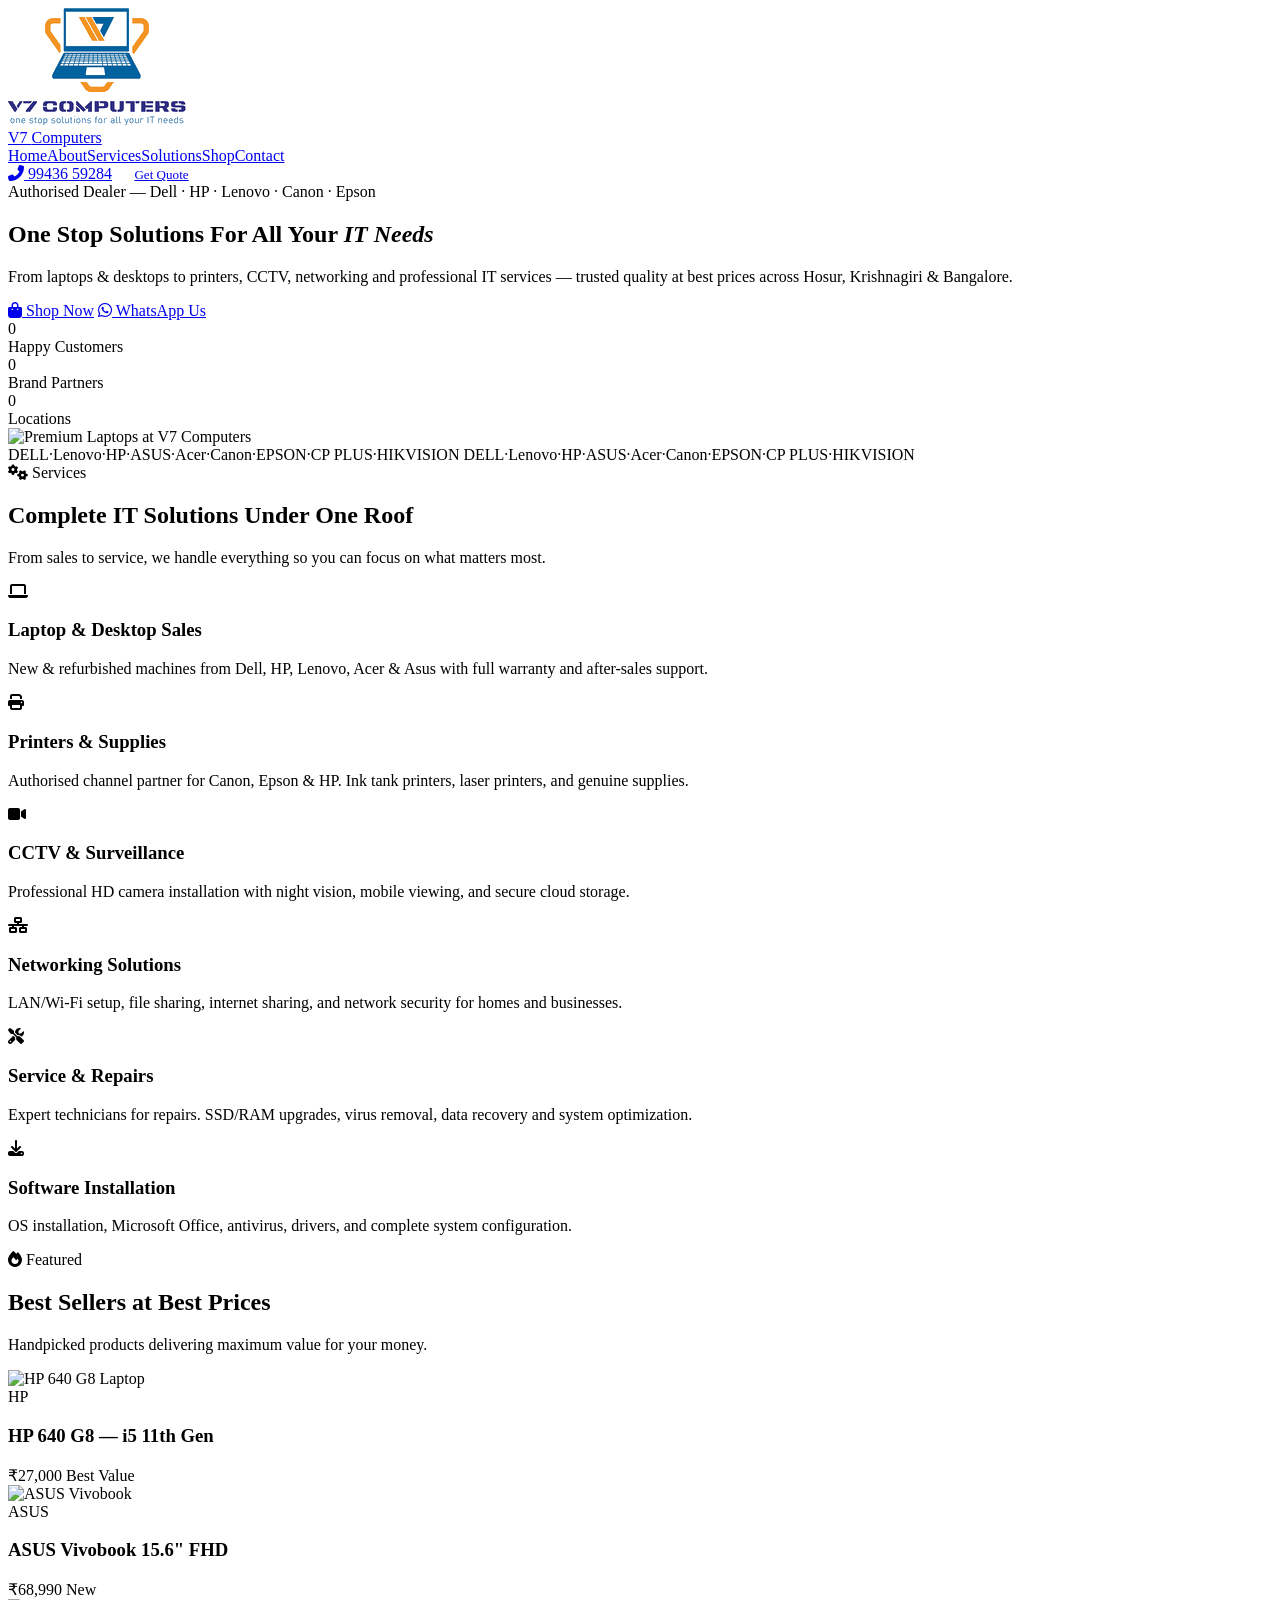
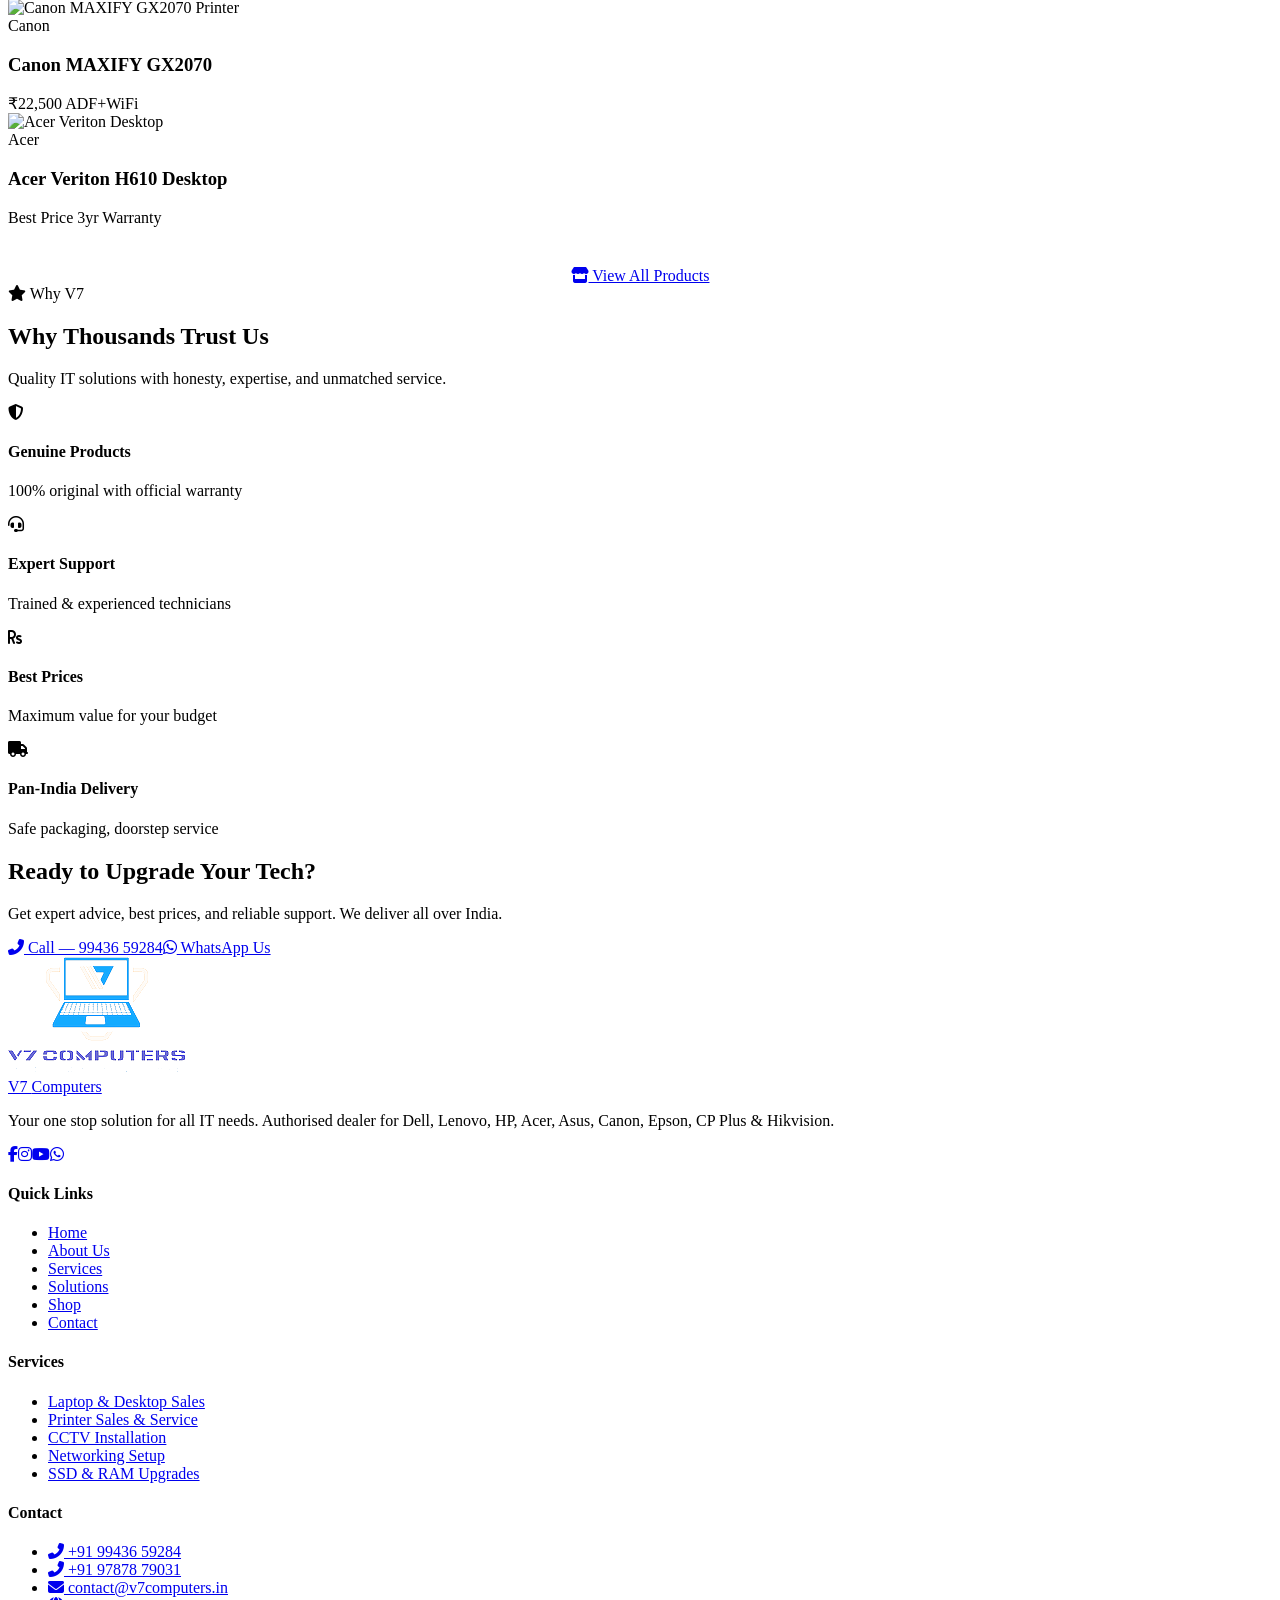
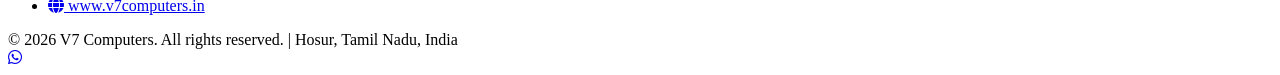
==== index.html @ 0f26aecd "Fix logo transparency and footer logo" ====
<!DOCTYPE html><html lang="en"><head><meta charset="UTF-8"><meta name="viewport" content="width=device-width,initial-scale=1.0"><meta name="description" content="V7 Computers — One stop solutions for all your IT needs. Laptops, Desktops, Printers, CCTV, Networking in Hosur, Krishnagiri & Bangalore."><title>V7 Computers — One Stop IT Solutions | Hosur</title><link rel="icon" href="images/logo.png"><link rel="stylesheet" href="css/style.css"><link rel="stylesheet" href="https://cdnjs.cloudflare.com/ajax/libs/font-awesome/6.5.1/css/all.min.css"></head><body>

<header class="header"><div class="container"><nav class="nav">
<a href="index.html" class="logo"><img src="images/logo.png" alt="V7 Computers"><div class="logo-txt">V7 <span>Computers</span></div></a>
<div class="nav-links"><a href="index.html">Home</a><a href="about.html">About</a><a href="services.html">Services</a><a href="solutions.html">Solutions</a><a href="shop.html">Shop</a><a href="contact.html">Contact</a></div>
<div class="nav-cta"><a href="tel:+919943659284" class="nav-phone"><i class="fas fa-phone-alt"></i> 99436 59284</a><a href="contact.html" class="btn btn-primary" style="padding:.6rem 1.4rem;font-size:.82rem">Get Quote</a></div>
<div class="hamburger"><span></span><span></span><span></span></div>
</nav></div></header>

<!-- HERO -->
<section class="hero"><div class="container"><div class="hero-grid">
<div>
<div class="hero-tag"><span class="dot"></span> Authorised Dealer — Dell · HP · Lenovo · Canon · Epson</div>
<h1>One Stop Solutions For All Your <em>IT Needs</em></h1>
<p>From laptops & desktops to printers, CCTV, networking and professional IT services — trusted quality at best prices across Hosur, Krishnagiri & Bangalore.</p>
<div class="hero-btns">
<a href="shop.html" class="btn btn-primary"><i class="fas fa-shopping-bag"></i> Shop Now</a>
<a href="https://wa.me/919943659284" target="_blank" class="btn btn-wa"><i class="fab fa-whatsapp"></i> WhatsApp Us</a>
</div>
<div class="hero-stats">
<div><div class="stat-num" data-count="1000" data-suffix="+">0</div><div class="stat-lbl">Happy Customers</div></div>
<div><div class="stat-num" data-count="9" data-suffix="+">0</div><div class="stat-lbl">Brand Partners</div></div>
<div><div class="stat-num" data-count="3">0</div><div class="stat-lbl">Locations</div></div>
</div>
</div>
<div class="hero-img"><img src="https://images.unsplash.com/photo-1496181133206-80ce9b88a853?w=700&q=80" alt="Premium Laptops at V7 Computers"></div>
</div></div></section>

<!-- BRANDS MARQUEE -->
<section class="brands"><div class="brands-inner">
<span>DELL</span><span>·</span><span>Lenovo</span><span>·</span><span>HP</span><span>·</span><span>ASUS</span><span>·</span><span>Acer</span><span>·</span><span>Canon</span><span>·</span><span>EPSON</span><span>·</span><span>CP PLUS</span><span>·</span><span>HIKVISION</span>
<span>DELL</span><span>·</span><span>Lenovo</span><span>·</span><span>HP</span><span>·</span><span>ASUS</span><span>·</span><span>Acer</span><span>·</span><span>Canon</span><span>·</span><span>EPSON</span><span>·</span><span>CP PLUS</span><span>·</span><span>HIKVISION</span>
</div></section>

<!-- SERVICES -->
<section class="section"><div class="container">
<div class="s-header reveal"><div class="s-tag"><i class="fas fa-cogs"></i> Services</div><h2>Complete IT Solutions Under One Roof</h2><p>From sales to service, we handle everything so you can focus on what matters most.</p></div>
<div class="svc-grid">
<div class="svc-card reveal d1"><div class="svc-icon bl"><i class="fas fa-laptop"></i></div><h3>Laptop & Desktop Sales</h3><p>New & refurbished machines from Dell, HP, Lenovo, Acer & Asus with full warranty and after-sales support.</p></div>
<div class="svc-card reveal d2"><div class="svc-icon or"><i class="fas fa-print"></i></div><h3>Printers & Supplies</h3><p>Authorised channel partner for Canon, Epson & HP. Ink tank printers, laser printers, and genuine supplies.</p></div>
<div class="svc-card reveal d3"><div class="svc-icon gr"><i class="fas fa-video"></i></div><h3>CCTV & Surveillance</h3><p>Professional HD camera installation with night vision, mobile viewing, and secure cloud storage.</p></div>
<div class="svc-card reveal d1"><div class="svc-icon or"><i class="fas fa-network-wired"></i></div><h3>Networking Solutions</h3><p>LAN/Wi-Fi setup, file sharing, internet sharing, and network security for homes and businesses.</p></div>
<div class="svc-card reveal d2"><div class="svc-icon bl"><i class="fas fa-tools"></i></div><h3>Service & Repairs</h3><p>Expert technicians for repairs. SSD/RAM upgrades, virus removal, data recovery and system optimization.</p></div>
<div class="svc-card reveal d3"><div class="svc-icon gr"><i class="fas fa-download"></i></div><h3>Software Installation</h3><p>OS installation, Microsoft Office, antivirus, drivers, and complete system configuration.</p></div>
</div>
</div></section>

<!-- PRODUCTS -->
<section class="section section-gray"><div class="container">
<div class="s-header reveal"><div class="s-tag"><i class="fas fa-fire"></i> Featured</div><h2>Best Sellers at Best Prices</h2><p>Handpicked products delivering maximum value for your money.</p></div>
<div class="prod-grid">
<div class="prod-card reveal d1"><div class="prod-img"><img src="https://images.unsplash.com/photo-1593642632559-0c6d3fc62b89?w=500&q=80" alt="HP 640 G8 Laptop"></div><div class="prod-body"><div class="prod-brand">HP</div><h3>HP 640 G8 — i5 11th Gen</h3><div class="prod-price">₹27,000 <span class="prod-tag">Best Value</span></div></div></div>
<div class="prod-card reveal d2"><div class="prod-img"><img src="https://images.unsplash.com/photo-1588872657578-7efd1f1555ed?w=500&q=80" alt="ASUS Vivobook"></div><div class="prod-body"><div class="prod-brand">ASUS</div><h3>ASUS Vivobook 15.6" FHD</h3><div class="prod-price">₹68,990 <span class="prod-tag">New</span></div></div></div>
<div class="prod-card reveal d3"><div class="prod-img"><img src="https://images.unsplash.com/photo-1612815154858-60aa4c59eaa6?w=500&q=80" alt="Canon MAXIFY GX2070 Printer"></div><div class="prod-body"><div class="prod-brand">Canon</div><h3>Canon MAXIFY GX2070</h3><div class="prod-price">₹22,500 <span class="prod-tag">ADF+WiFi</span></div></div></div>
<div class="prod-card reveal d4"><div class="prod-img"><img src="https://images.unsplash.com/photo-1593062096033-9a26b09da705?w=500&q=80" alt="Acer Veriton Desktop"></div><div class="prod-body"><div class="prod-brand">Acer</div><h3>Acer Veriton H610 Desktop</h3><div class="prod-price">Best Price <span class="prod-tag">3yr Warranty</span></div></div></div>
</div>
<div style="text-align:center;margin-top:2.5rem" class="reveal"><a href="shop.html" class="btn btn-outline"><i class="fas fa-store"></i> View All Products</a></div>
</div></section>

<!-- WHY US -->
<section class="section section-blue"><div class="container">
<div class="s-header reveal"><div class="s-tag"><i class="fas fa-star"></i> Why V7</div><h2>Why Thousands Trust Us</h2><p>Quality IT solutions with honesty, expertise, and unmatched service.</p></div>
<div class="why-grid">
<div class="why-card reveal d1"><div class="why-icon"><i class="fas fa-shield-alt"></i></div><h4>Genuine Products</h4><p>100% original with official warranty</p></div>
<div class="why-card reveal d2"><div class="why-icon"><i class="fas fa-headset"></i></div><h4>Expert Support</h4><p>Trained & experienced technicians</p></div>
<div class="why-card reveal d3"><div class="why-icon"><i class="fas fa-rupee-sign"></i></div><h4>Best Prices</h4><p>Maximum value for your budget</p></div>
<div class="why-card reveal d4"><div class="why-icon"><i class="fas fa-truck"></i></div><h4>Pan-India Delivery</h4><p>Safe packaging, doorstep service</p></div>
</div>
</div></section>

<!-- CTA -->
<section class="cta"><div class="container"><div class="cta-box reveal">
<h2>Ready to Upgrade Your Tech?</h2>
<p>Get expert advice, best prices, and reliable support. We deliver all over India.</p>
<div class="cta-btns"><a href="tel:+919943659284" class="btn btn-orange"><i class="fas fa-phone-alt"></i> Call — 99436 59284</a><a href="https://wa.me/919943659284" target="_blank" class="btn btn-wa"><i class="fab fa-whatsapp"></i> WhatsApp Us</a></div>
</div></div></section>

<!-- FOOTER -->
<footer class="footer"><div class="container"><div class="footer-grid">
<div class="footer-brand"><a href="index.html" class="logo"><img src="images/logo-light.png" alt="V7 Computers"><div class="logo-txt">V7 <span>Computers</span></div></a><p>Your one stop solution for all IT needs. Authorised dealer for Dell, Lenovo, HP, Acer, Asus, Canon, Epson, CP Plus & Hikvision.</p><div class="f-social"><a href="#"><i class="fab fa-facebook-f"></i></a><a href="#"><i class="fab fa-instagram"></i></a><a href="#"><i class="fab fa-youtube"></i></a><a href="https://wa.me/919943659284" target="_blank"><i class="fab fa-whatsapp"></i></a></div></div>
<div class="f-col"><h4>Quick Links</h4><ul><li><a href="index.html">Home</a></li><li><a href="about.html">About Us</a></li><li><a href="services.html">Services</a></li><li><a href="solutions.html">Solutions</a></li><li><a href="shop.html">Shop</a></li><li><a href="contact.html">Contact</a></li></ul></div>
<div class="f-col"><h4>Services</h4><ul><li><a href="services.html">Laptop & Desktop Sales</a></li><li><a href="services.html">Printer Sales & Service</a></li><li><a href="services.html">CCTV Installation</a></li><li><a href="services.html">Networking Setup</a></li><li><a href="services.html">SSD & RAM Upgrades</a></li></ul></div>
<div class="f-col"><h4>Contact</h4><ul><li><a href="tel:+919943659284"><i class="fas fa-phone-alt"></i> +91 99436 59284</a></li><li><a href="tel:+919787879031"><i class="fas fa-phone-alt"></i> +91 97878 79031</a></li><li><a href="mailto:contact@v7computers.in"><i class="fas fa-envelope"></i> contact@v7computers.in</a></li><li><a href="https://www.v7computers.in" target="_blank"><i class="fas fa-globe"></i> www.v7computers.in</a></li></ul></div>
</div><div class="footer-bottom">&copy; 2026 V7 Computers. All rights reserved. | Hosur, Tamil Nadu, India</div></div></footer>

<a href="https://wa.me/919943659284" target="_blank" class="wa"><i class="fab fa-whatsapp"></i></a>
<script src="js/main.js"></script>
</body></html>
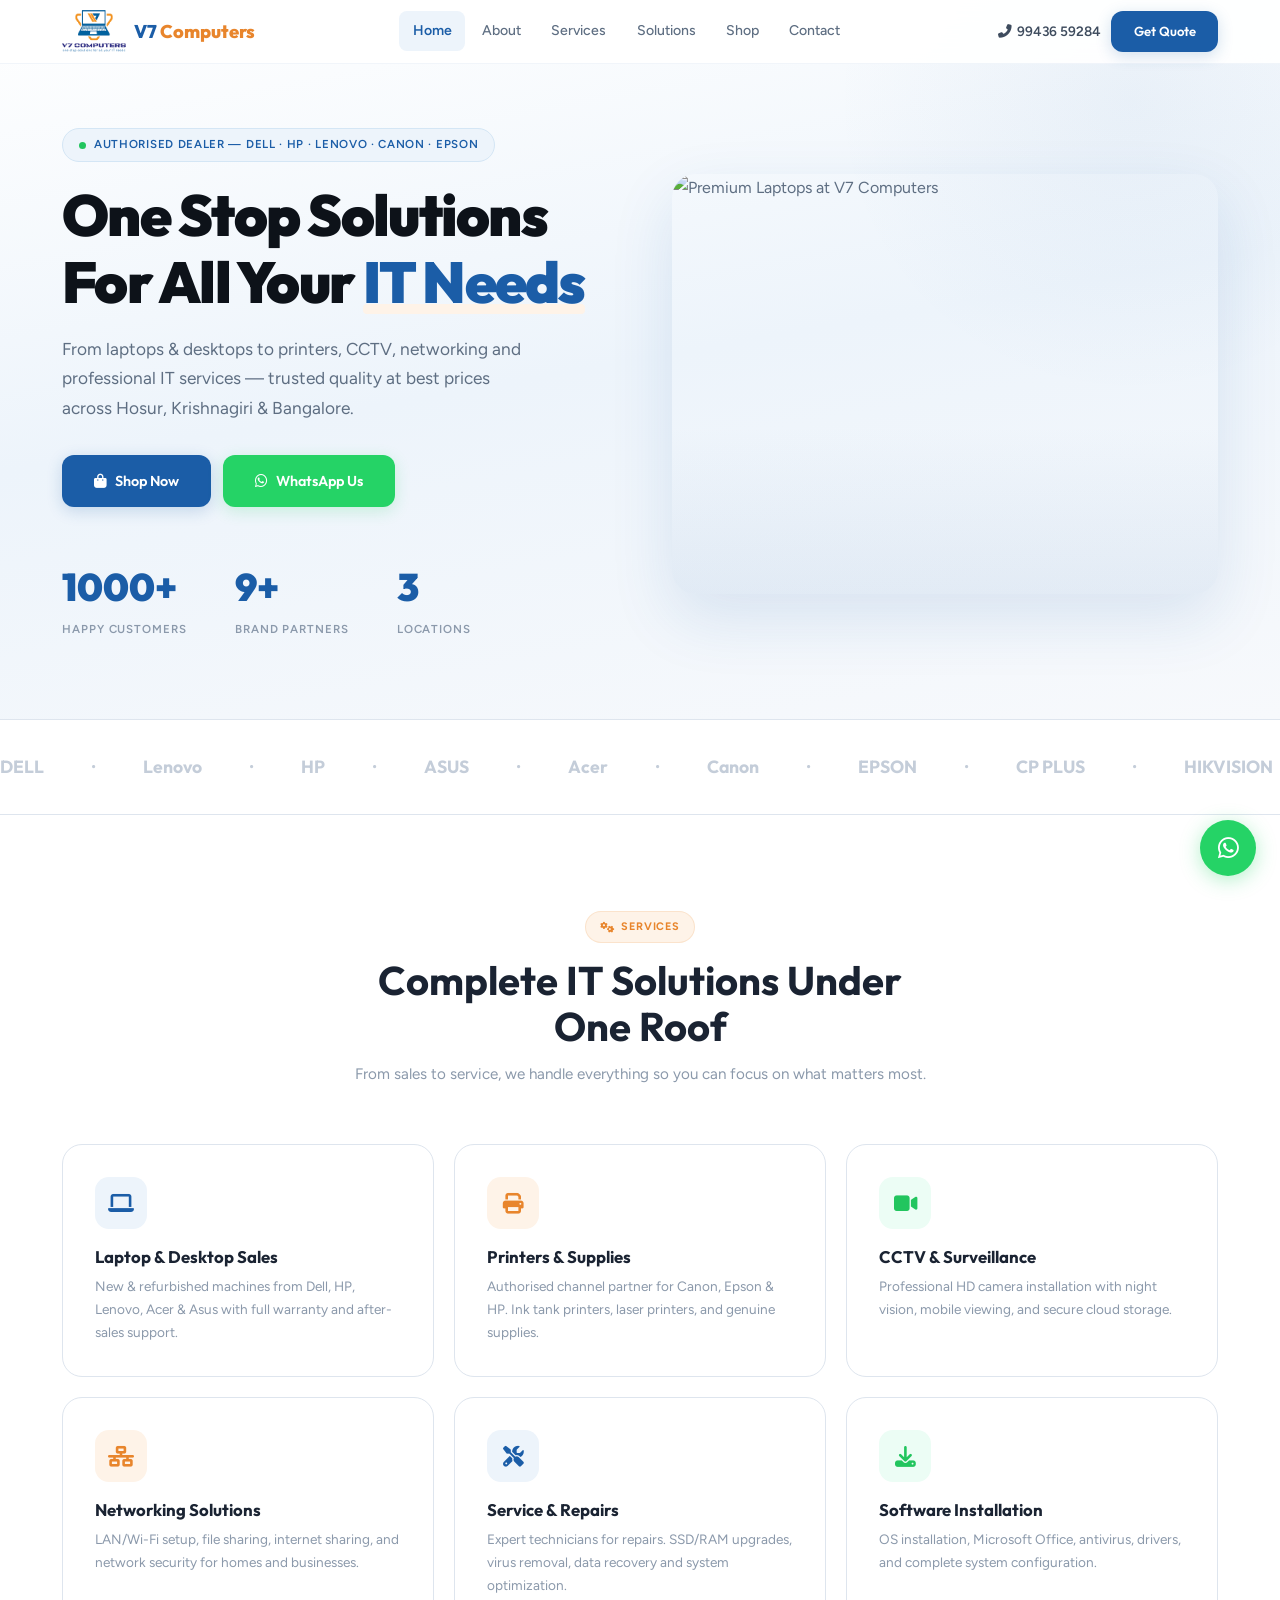
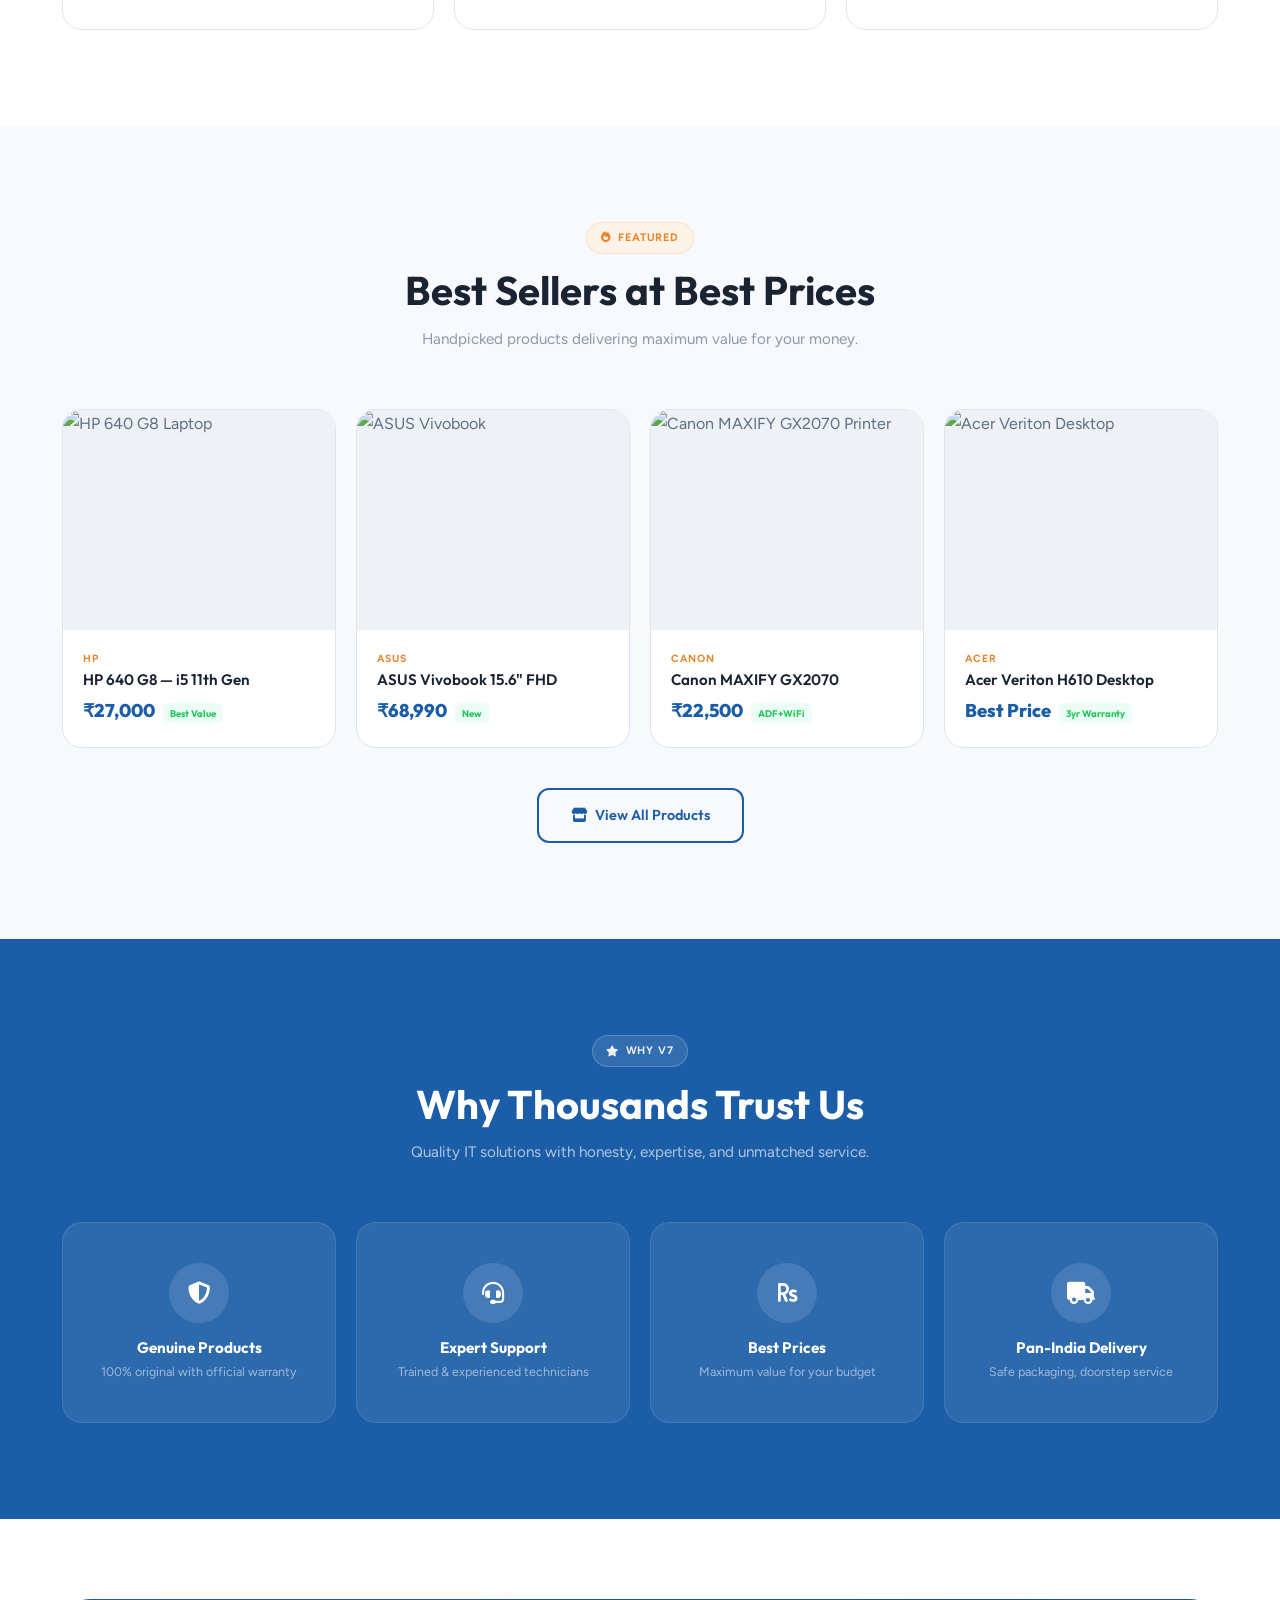
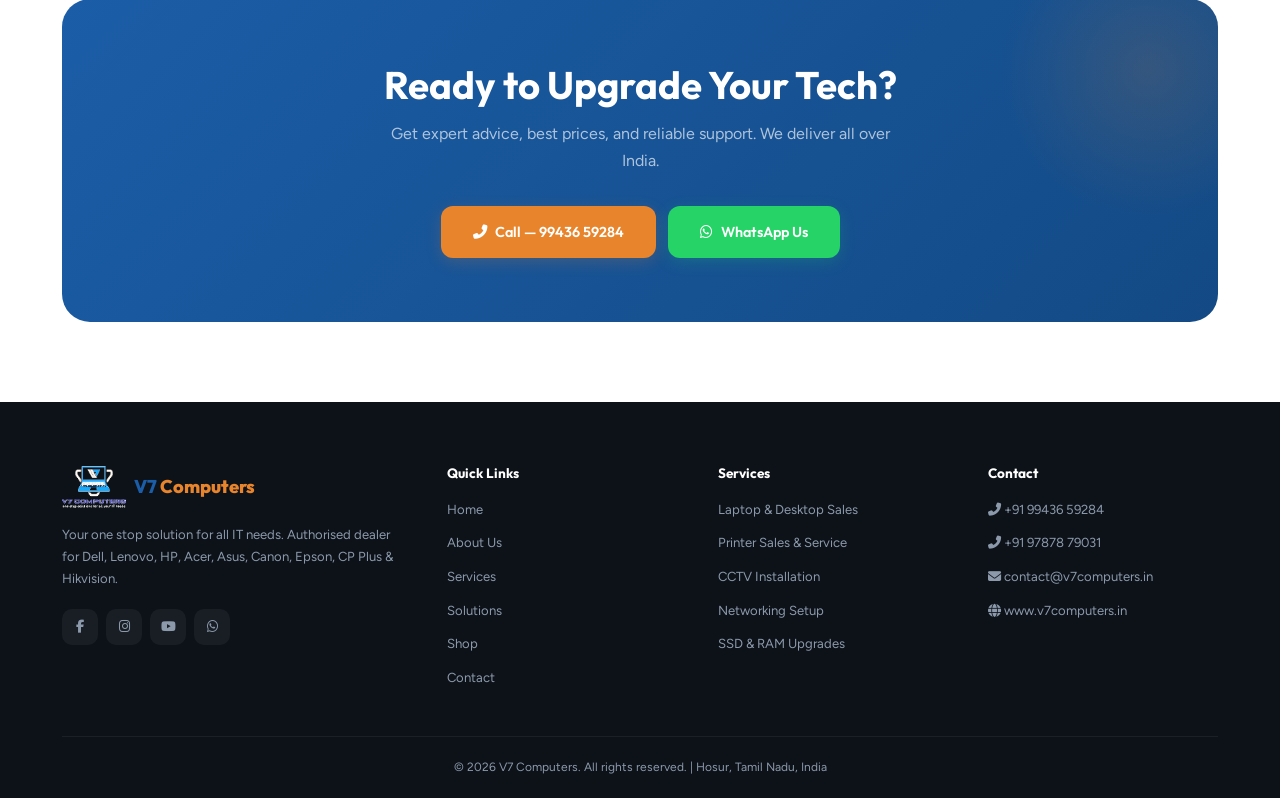
==== commit 8ad78e7f: "Fix mobile nav and product images" ====
--- a/index.html
+++ b/index.html
@@ -23,7 +23,7 @@
 <div><div class="stat-num" data-count="3">0</div><div class="stat-lbl">Locations</div></div>
 </div>
 </div>
-<div class="hero-img"><img src="https://images.unsplash.com/photo-1496181133206-80ce9b88a853?w=700&q=80" alt="Premium Laptops at V7 Computers"></div>
+<div class="hero-img"><img src="https://images.unsplash.com/photo-1517694712202-14dd9538aa97?w=700&q=80" alt="Premium Laptops at V7 Computers"></div>
 </div></div></section>
 
 <!-- BRANDS MARQUEE -->
@@ -49,10 +49,10 @@
 <section class="section section-gray"><div class="container">
 <div class="s-header reveal"><div class="s-tag"><i class="fas fa-fire"></i> Featured</div><h2>Best Sellers at Best Prices</h2><p>Handpicked products delivering maximum value for your money.</p></div>
 <div class="prod-grid">
-<div class="prod-card reveal d1"><div class="prod-img"><img src="https://images.unsplash.com/photo-1593642632559-0c6d3fc62b89?w=500&q=80" alt="HP 640 G8 Laptop"></div><div class="prod-body"><div class="prod-brand">HP</div><h3>HP 640 G8 — i5 11th Gen</h3><div class="prod-price">₹27,000 <span class="prod-tag">Best Value</span></div></div></div>
-<div class="prod-card reveal d2"><div class="prod-img"><img src="https://images.unsplash.com/photo-1588872657578-7efd1f1555ed?w=500&q=80" alt="ASUS Vivobook"></div><div class="prod-body"><div class="prod-brand">ASUS</div><h3>ASUS Vivobook 15.6" FHD</h3><div class="prod-price">₹68,990 <span class="prod-tag">New</span></div></div></div>
+<div class="prod-card reveal d1"><div class="prod-img"><img src="https://images.unsplash.com/photo-1611078489935-0cb964de46d6?w=500&q=80" alt="HP 640 G8 Laptop"></div><div class="prod-body"><div class="prod-brand">HP</div><h3>HP 640 G8 — i5 11th Gen</h3><div class="prod-price">₹27,000 <span class="prod-tag">Best Value</span></div></div></div>
+<div class="prod-card reveal d2"><div class="prod-img"><img src="https://images.unsplash.com/photo-1525547719571-a2d4ac8945e2?w=500&q=80" alt="ASUS Vivobook"></div><div class="prod-body"><div class="prod-brand">ASUS</div><h3>ASUS Vivobook 15.6" FHD</h3><div class="prod-price">₹68,990 <span class="prod-tag">New</span></div></div></div>
 <div class="prod-card reveal d3"><div class="prod-img"><img src="https://images.unsplash.com/photo-1612815154858-60aa4c59eaa6?w=500&q=80" alt="Canon MAXIFY GX2070 Printer"></div><div class="prod-body"><div class="prod-brand">Canon</div><h3>Canon MAXIFY GX2070</h3><div class="prod-price">₹22,500 <span class="prod-tag">ADF+WiFi</span></div></div></div>
-<div class="prod-card reveal d4"><div class="prod-img"><img src="https://images.unsplash.com/photo-1593062096033-9a26b09da705?w=500&q=80" alt="Acer Veriton Desktop"></div><div class="prod-body"><div class="prod-brand">Acer</div><h3>Acer Veriton H610 Desktop</h3><div class="prod-price">Best Price <span class="prod-tag">3yr Warranty</span></div></div></div>
+<div class="prod-card reveal d4"><div class="prod-img"><img src="https://images.unsplash.com/photo-1547082299-de196ea013d6?w=500&q=80" alt="Acer Veriton Desktop"></div><div class="prod-body"><div class="prod-brand">Acer</div><h3>Acer Veriton H610 Desktop</h3><div class="prod-price">Best Price <span class="prod-tag">3yr Warranty</span></div></div></div>
 </div>
 <div style="text-align:center;margin-top:2.5rem" class="reveal"><a href="shop.html" class="btn btn-outline"><i class="fas fa-store"></i> View All Products</a></div>
 </div></section>
--- a/css/style.css
+++ b/css/style.css
@@ -0,0 +1,278 @@
+@import url('https://fonts.googleapis.com/css2?family=Figtree:wght@300;400;500;600;700;800;900&family=Outfit:wght@300;400;500;600;700;800;900&display=swap');
+
+:root {
+  --blue: #1B5DA7;
+  --blue-d: #134A85;
+  --blue-l: #2D7BD4;
+  --blue-50: #EDF4FB;
+  --blue-100: #D4E6F5;
+  --orange: #E8852C;
+  --orange-d: #C96E1E;
+  --orange-l: #F09A4A;
+  --orange-50: #FEF3E8;
+  --white: #FFFFFF;
+  --g50: #F7F9FC;
+  --g100: #EEF2F7;
+  --g200: #DEE5EE;
+  --g300: #C4CDD9;
+  --g400: #8B99AB;
+  --g500: #5E6E82;
+  --g600: #3E4C5E;
+  --g700: #2B3648;
+  --g800: #1A2332;
+  --g900: #0D1219;
+  --green: #22C55E;
+  --green-bg: #ECFDF5;
+  --fd: 'Outfit', sans-serif;
+  --fb: 'Figtree', sans-serif;
+  --ease: cubic-bezier(0.16, 1, 0.3, 1);
+}
+
+*, *::before, *::after { margin:0; padding:0; box-sizing:border-box; }
+html { scroll-behavior: smooth; }
+body { font-family: var(--fb); background: var(--white); color: var(--g500); line-height: 1.7; overflow-x: hidden; -webkit-font-smoothing: antialiased; }
+h1,h2,h3,h4,h5,h6 { font-family: var(--fd); color: var(--g800); font-weight: 700; line-height: 1.15; }
+a { text-decoration: none; color: inherit; transition: all .3s var(--ease); }
+img { max-width: 100%; height: auto; display: block; }
+ul { list-style: none; }
+.container { max-width: 1220px; margin: 0 auto; padding: 0 2rem; }
+
+/* === Buttons === */
+.btn { display:inline-flex; align-items:center; gap:.5rem; padding:.85rem 2rem; border-radius:12px; font-family:var(--fd); font-weight:600; font-size:.9rem; border:none; cursor:pointer; transition:all .4s var(--ease); }
+.btn-primary { background:var(--blue); color:#fff; box-shadow:0 4px 16px rgba(27,93,167,.2); }
+.btn-primary:hover { background:var(--blue-d); transform:translateY(-2px); box-shadow:0 8px 28px rgba(27,93,167,.3); }
+.btn-orange { background:var(--orange); color:#fff; box-shadow:0 4px 16px rgba(232,133,44,.2); }
+.btn-orange:hover { background:var(--orange-d); transform:translateY(-2px); }
+.btn-outline { background:transparent; color:var(--blue); border:2px solid var(--blue); }
+.btn-outline:hover { background:var(--blue); color:#fff; }
+.btn-wa { background:#25D366; color:#fff; box-shadow:0 4px 16px rgba(37,211,102,.2); }
+.btn-wa:hover { background:#1DA851; transform:translateY(-2px); }
+.btn-white { background:#fff; color:var(--blue); box-shadow:0 4px 16px rgba(0,0,0,.1); }
+.btn-white:hover { transform:translateY(-2px); box-shadow:0 8px 24px rgba(0,0,0,.15); }
+
+/* === Header === */
+.header { position:fixed; top:0; left:0; right:0; z-index:1000; background:rgba(255,255,255,.92); backdrop-filter:blur(20px); border-bottom:1px solid rgba(27,93,167,.06); transition:all .4s var(--ease); }
+.header.scrolled { box-shadow:0 2px 20px rgba(27,93,167,.08); }
+.nav { display:flex; align-items:center; justify-content:space-between; padding:.65rem 0; }
+.logo { display:flex; align-items:center; gap:.5rem; }
+.logo img { height:42px; width:auto; }
+.logo-txt { font-family:var(--fd); font-weight:800; font-size:1.15rem; color:var(--blue); }
+.logo-txt span { color:var(--orange); }
+.nav-links { display:flex; align-items:center; gap:.2rem; }
+.nav-links a { padding:.5rem .85rem; border-radius:8px; font-size:.88rem; font-weight:500; color:var(--g500); }
+.nav-links a:hover { color:var(--blue); background:var(--blue-50); }
+.nav-links a.active { color:var(--blue); font-weight:600; background:var(--blue-50); }
+.nav-cta { display:flex; align-items:center; gap:.65rem; }
+.nav-phone { font-weight:600; color:var(--g600); font-size:.85rem; display:flex; align-items:center; gap:.3rem; }
+.hamburger { display:none; flex-direction:column; gap:5px; cursor:pointer; padding:8px; z-index:1001; }
+.hamburger span { width:22px; height:2.5px; background:var(--g700); border-radius:2px; transition:all .3s ease; }
+.hamburger.active span:nth-child(1) { transform:rotate(45deg) translate(5px,5px); }
+.hamburger.active span:nth-child(2) { opacity:0; }
+.hamburger.active span:nth-child(3) { transform:rotate(-45deg) translate(5px,-5px); }
+
+/* === Hero === */
+.hero { padding:8rem 0 5rem; position:relative; overflow:hidden; background:linear-gradient(170deg,var(--white) 0%,var(--blue-50) 50%,var(--g50) 100%); }
+.hero::before { content:''; position:absolute; top:-200px; right:-150px; width:600px; height:600px; background:radial-gradient(circle,rgba(27,93,167,.05),transparent 70%); border-radius:50%; }
+.hero-grid { display:grid; grid-template-columns:1fr 1fr; gap:4rem; align-items:center; position:relative; z-index:1; }
+.hero-tag { display:inline-flex; align-items:center; gap:.5rem; padding:.4rem 1rem; background:var(--blue-50); border:1px solid var(--blue-100); border-radius:50px; font-size:.72rem; font-weight:600; color:var(--blue); text-transform:uppercase; letter-spacing:.06em; margin-bottom:1.25rem; }
+.hero-tag .dot { width:7px; height:7px; background:var(--green); border-radius:50%; animation:blink 2s infinite; }
+@keyframes blink { 0%,100%{opacity:1} 50%{opacity:.3} }
+.hero h1 { font-size:3.6rem; font-weight:900; margin-bottom:1.25rem; color:var(--g900); letter-spacing:-.03em; }
+.hero h1 em { font-style:normal; color:var(--blue); position:relative; }
+.hero h1 em::after { content:''; position:absolute; bottom:4px; left:0; right:0; height:10px; background:var(--orange-50); border-radius:4px; z-index:-1; }
+.hero p { font-size:1.08rem; color:var(--g500); margin-bottom:2rem; max-width:480px; }
+.hero-btns { display:flex; gap:.75rem; flex-wrap:wrap; margin-bottom:3rem; }
+.hero-stats { display:flex; gap:3rem; }
+.stat-num { font-family:var(--fd); font-size:2.4rem; font-weight:900; color:var(--blue); }
+.stat-lbl { font-size:.72rem; color:var(--g400); text-transform:uppercase; letter-spacing:.08em; font-weight:600; }
+
+.hero-img { border-radius:24px; overflow:hidden; box-shadow:0 24px 64px rgba(27,93,167,.12); position:relative; }
+.hero-img img { width:100%; height:420px; object-fit:cover; }
+.hero-img::after { content:''; position:absolute; inset:0; background:linear-gradient(180deg,transparent 60%,rgba(27,93,167,.08) 100%); }
+
+/* === Marquee === */
+.brands { padding:2rem 0; border-top:1px solid var(--g200); border-bottom:1px solid var(--g200); overflow:hidden; }
+.brands-inner { display:flex; align-items:center; gap:3rem; animation:scroll 20s linear infinite; width:max-content; }
+@keyframes scroll { 0%{transform:translateX(0)} 100%{transform:translateX(-50%)} }
+.brands-inner span { font-family:var(--fd); font-weight:700; font-size:1.1rem; color:var(--g300); white-space:nowrap; }
+
+/* === Sections === */
+.section { padding:6rem 0; }
+.section-gray { background:var(--g50); }
+.section-blue { background:var(--blue); }
+.s-header { text-align:center; max-width:600px; margin:0 auto 3.5rem; }
+.s-tag { display:inline-flex; align-items:center; gap:.4rem; padding:.35rem .85rem; background:var(--orange-50); border:1px solid rgba(232,133,44,.15); border-radius:50px; font-size:.68rem; font-weight:700; color:var(--orange); text-transform:uppercase; letter-spacing:.08em; margin-bottom:.85rem; }
+.section-blue .s-tag { background:rgba(255,255,255,.1); border-color:rgba(255,255,255,.2); color:rgba(255,255,255,.9); }
+.s-header h2 { font-size:2.5rem; margin-bottom:.85rem; }
+.section-blue .s-header h2 { color:#fff; }
+.s-header p { font-size:.95rem; color:var(--g400); }
+.section-blue .s-header p { color:rgba(255,255,255,.65); }
+
+/* === Product Cards === */
+.prod-grid { display:grid; grid-template-columns:repeat(4,1fr); gap:1.25rem; }
+.prod-card { background:var(--white); border:1px solid var(--g200); border-radius:20px; overflow:hidden; transition:all .5s var(--ease); cursor:pointer; }
+.prod-card:hover { transform:translateY(-8px); box-shadow:0 20px 50px rgba(27,93,167,.1); border-color:transparent; }
+.prod-img { height:220px; overflow:hidden; background:var(--g100); }
+.prod-img img { width:100%; height:100%; object-fit:cover; object-position:center; transition:transform .6s var(--ease); }
+.prod-card:hover .prod-img img { transform:scale(1.06); }
+.prod-body { padding:1.25rem; }
+.prod-brand { font-size:.65rem; text-transform:uppercase; letter-spacing:.1em; color:var(--orange); font-weight:700; margin-bottom:.25rem; }
+.prod-body h3 { font-size:.95rem; margin-bottom:.4rem; font-weight:600; }
+.prod-price { font-family:var(--fd); font-size:1.15rem; font-weight:800; color:var(--blue); }
+.prod-tag { display:inline-block; padding:.1rem .45rem; background:var(--green-bg); color:var(--green); border-radius:6px; font-size:.6rem; font-weight:700; margin-left:.3rem; vertical-align:middle; }
+
+/* === Service Cards === */
+.svc-grid { display:grid; grid-template-columns:repeat(3,1fr); gap:1.25rem; }
+.svc-card { background:var(--white); border:1px solid var(--g200); border-radius:20px; padding:2rem; transition:all .4s var(--ease); position:relative; overflow:hidden; }
+.svc-card::before { content:''; position:absolute; top:0; left:0; right:0; height:3px; background:linear-gradient(90deg,var(--blue),var(--orange)); transform:scaleX(0); transform-origin:left; transition:transform .4s var(--ease); }
+.svc-card:hover { transform:translateY(-5px); box-shadow:0 16px 40px rgba(27,93,167,.08); border-color:transparent; }
+.svc-card:hover::before { transform:scaleX(1); }
+.svc-icon { width:52px; height:52px; border-radius:14px; display:flex; align-items:center; justify-content:center; font-size:1.3rem; margin-bottom:1.15rem; }
+.svc-icon.bl { background:var(--blue-50); color:var(--blue); }
+.svc-icon.or { background:var(--orange-50); color:var(--orange); }
+.svc-icon.gr { background:var(--green-bg); color:var(--green); }
+.svc-card h3 { font-size:1.05rem; margin-bottom:.5rem; font-weight:700; }
+.svc-card p { font-size:.85rem; color:var(--g400); }
+
+/* === Solution Cards === */
+.sol-grid { display:grid; grid-template-columns:repeat(2,1fr); gap:1.25rem; }
+.sol-card { background:var(--white); border:1px solid var(--g200); border-radius:20px; overflow:hidden; transition:all .5s var(--ease); }
+.sol-card:hover { transform:translateY(-5px); box-shadow:0 20px 50px rgba(27,93,167,.1); border-color:transparent; }
+.sol-img { height:240px; overflow:hidden; }
+.sol-img img { width:100%; height:100%; object-fit:cover; transition:transform .6s var(--ease); }
+.sol-card:hover .sol-img img { transform:scale(1.04); }
+.sol-body { padding:1.5rem; }
+.sol-body h3 { font-size:1.15rem; margin-bottom:.5rem; }
+.sol-body p { font-size:.88rem; color:var(--g400); margin-bottom:.85rem; }
+.sol-tags { display:flex; flex-wrap:wrap; gap:.35rem; }
+.sol-tags span { padding:.25rem .65rem; background:var(--g100); border-radius:8px; font-size:.7rem; font-weight:600; color:var(--g600); }
+
+/* === Why Us === */
+.why-grid { display:grid; grid-template-columns:repeat(4,1fr); gap:1.25rem; }
+.why-card { text-align:center; padding:2.5rem 1.25rem; background:rgba(255,255,255,.08); border-radius:20px; border:1px solid rgba(255,255,255,.1); }
+.why-icon { width:60px; height:60px; margin:0 auto 1rem; border-radius:50%; display:flex; align-items:center; justify-content:center; font-size:1.4rem; background:rgba(255,255,255,.12); color:#fff; }
+.why-card h4 { font-size:.95rem; color:#fff; margin-bottom:.3rem; font-weight:700; }
+.why-card p { font-size:.78rem; color:rgba(255,255,255,.55); }
+
+/* === About === */
+.about-grid { display:grid; grid-template-columns:1fr 1fr; gap:4rem; align-items:center; }
+.about-img { border-radius:24px; overflow:hidden; box-shadow:0 24px 64px rgba(27,93,167,.12); }
+.about-img img { width:100%; height:420px; object-fit:cover; }
+.about-content h2 { font-size:2.4rem; margin-bottom:1.25rem; }
+.about-content p { margin-bottom:1rem; }
+.about-checks { display:grid; grid-template-columns:1fr 1fr; gap:.65rem; margin:1.5rem 0; }
+.about-check { display:flex; align-items:center; gap:.5rem; font-size:.88rem; color:var(--g600); font-weight:500; }
+.about-check .ck { width:22px; height:22px; border-radius:50%; background:var(--green-bg); color:var(--green); display:flex; align-items:center; justify-content:center; font-size:.6rem; flex-shrink:0; }
+
+/* === Contact === */
+.contact-grid { display:grid; grid-template-columns:1fr 1fr; gap:3rem; }
+.contact-info h2 { font-size:2.4rem; margin-bottom:1rem; }
+.contact-info > p { color:var(--g400); margin-bottom:2rem; }
+.c-item { display:flex; gap:.75rem; margin-bottom:1.15rem; }
+.c-icon { width:44px; height:44px; border-radius:12px; background:var(--blue-50); color:var(--blue); display:flex; align-items:center; justify-content:center; font-size:1rem; flex-shrink:0; }
+.c-item h4 { font-size:.9rem; margin-bottom:.15rem; color:var(--g700); }
+.c-item p { font-size:.82rem; color:var(--g400); }
+.c-item a { color:var(--blue); font-weight:600; }
+.form-box { background:var(--white); border:1px solid var(--g200); border-radius:24px; padding:2.25rem; box-shadow:0 8px 32px rgba(27,93,167,.06); }
+.form-box h3 { font-size:1.25rem; margin-bottom:.35rem; }
+.form-box > p { font-size:.8rem; color:var(--g400); margin-bottom:1.25rem; }
+.form-row { display:grid; grid-template-columns:1fr 1fr; gap:.75rem; }
+.form-group { margin-bottom:.85rem; }
+.form-group label { display:block; font-size:.78rem; font-weight:600; color:var(--g600); margin-bottom:.35rem; }
+.form-group input, .form-group textarea, .form-group select { width:100%; padding:.78rem 1rem; background:var(--g50); border:1.5px solid var(--g200); border-radius:12px; color:var(--g700); font-family:var(--fb); font-size:.88rem; transition:all .3s ease; }
+.form-group input:focus, .form-group textarea:focus, .form-group select:focus { outline:none; border-color:var(--blue); background:var(--white); box-shadow:0 0 0 3px var(--blue-50); }
+.form-group textarea { min-height:100px; resize:vertical; }
+
+/* === CTA === */
+.cta { padding:5rem 0; }
+.cta-box { background:linear-gradient(135deg,var(--blue),var(--blue-d)); border-radius:28px; padding:4rem 2rem; text-align:center; position:relative; overflow:hidden; }
+.cta-box::before { content:''; position:absolute; top:-80px; right:-80px; width:300px; height:300px; background:radial-gradient(circle,rgba(232,133,44,.15),transparent 70%); border-radius:50%; }
+.cta-box h2 { font-size:2.4rem; color:#fff; margin-bottom:.75rem; position:relative; z-index:1; }
+.cta-box p { color:rgba(255,255,255,.65); font-size:1rem; margin-bottom:2rem; max-width:500px; margin-left:auto; margin-right:auto; position:relative; z-index:1; }
+.cta-btns { display:flex; gap:.75rem; justify-content:center; flex-wrap:wrap; position:relative; z-index:1; }
+
+/* === Page Hero === */
+.page-hero { padding:10rem 0 3.5rem; text-align:center; background:linear-gradient(170deg,var(--blue-50),var(--white),var(--g50)); position:relative; overflow:hidden; }
+.page-hero::before { content:''; position:absolute; top:-100px; left:50%; transform:translateX(-50%); width:700px; height:350px; background:radial-gradient(ellipse,rgba(27,93,167,.05),transparent 70%); }
+.breadcrumb { display:flex; align-items:center; justify-content:center; gap:.4rem; font-size:.82rem; color:var(--g400); margin-bottom:.75rem; position:relative; z-index:1; }
+.breadcrumb a { color:var(--g500); }
+.breadcrumb a:hover { color:var(--blue); }
+.page-hero h1 { font-size:2.8rem; position:relative; z-index:1; margin-bottom:.6rem; font-weight:900; }
+.page-hero p { color:var(--g400); font-size:1rem; max-width:500px; margin:0 auto; position:relative; z-index:1; }
+
+/* === Footer === */
+.footer { background:var(--g900); color:var(--g400); padding:4rem 0 0; }
+.footer-grid { display:grid; grid-template-columns:1.5fr 1fr 1fr 1fr; gap:2.5rem; padding-bottom:2.5rem; border-bottom:1px solid rgba(255,255,255,.06); }
+.footer-brand p { font-size:.82rem; margin:1rem 0 1.15rem; }
+.f-social { display:flex; gap:.5rem; }
+.f-social a { width:36px; height:36px; border-radius:10px; background:rgba(255,255,255,.05); display:flex; align-items:center; justify-content:center; color:var(--g400); font-size:.82rem; }
+.f-social a:hover { color:var(--orange); background:rgba(232,133,44,.1); }
+.f-col h4 { font-size:.85rem; color:#fff; margin-bottom:.85rem; font-weight:700; }
+.f-col ul li { margin-bottom:.4rem; }
+.f-col a { font-size:.82rem; color:var(--g400); }
+.f-col a:hover { color:var(--orange); }
+.footer-bottom { padding:1.25rem 0; text-align:center; font-size:.75rem; }
+
+/* === WhatsApp Float === */
+.wa { position:fixed; bottom:1.5rem; right:1.5rem; width:56px; height:56px; background:#25D366; border-radius:50%; display:flex; align-items:center; justify-content:center; color:#fff; font-size:1.5rem; box-shadow:0 4px 20px rgba(37,211,102,.35); z-index:999; transition:all .3s ease; }
+.wa:hover { transform:scale(1.1); }
+
+/* === Map === */
+.map-box { border-radius:20px; overflow:hidden; border:1px solid var(--g200); box-shadow:0 4px 16px rgba(27,93,167,.06); margin-top:2.5rem; }
+.map-box iframe { width:100%; height:360px; border:none; }
+
+/* === Locations === */
+.loc-grid { display:grid; grid-template-columns:repeat(3,1fr); gap:1.25rem; }
+.loc { background:var(--white); border:1px solid var(--g200); border-radius:20px; padding:2rem; text-align:center; transition:all .3s ease; }
+.loc:hover { box-shadow:0 12px 32px rgba(27,93,167,.08); transform:translateY(-3px); }
+.loc-ico { width:48px; height:48px; margin:0 auto .65rem; background:var(--blue-50); border-radius:50%; display:flex; align-items:center; justify-content:center; font-size:1.15rem; color:var(--blue); }
+.loc h4 { font-size:.95rem; margin-bottom:.2rem; }
+.loc p { font-size:.8rem; color:var(--g400); }
+
+/* === Shop === */
+.shop-grid { display:grid; grid-template-columns:repeat(3,1fr); gap:1.25rem; }
+.shop-cat { background:var(--white); border:1px solid var(--g200); border-radius:20px; overflow:hidden; transition:all .4s var(--ease); cursor:pointer; }
+.shop-cat:hover { transform:translateY(-6px); box-shadow:0 16px 48px rgba(27,93,167,.1); border-color:var(--blue); }
+.shop-cat-img { height:180px; overflow:hidden; }
+.shop-cat-img img { width:100%; height:100%; object-fit:cover; transition:transform .6s var(--ease); }
+.shop-cat:hover .shop-cat-img img { transform:scale(1.05); }
+.shop-cat-body { padding:1.25rem; text-align:center; }
+.shop-cat-body h3 { font-size:1.05rem; margin-bottom:.25rem; font-weight:700; }
+.shop-cat-body p { font-size:.78rem; color:var(--g400); margin-bottom:.6rem; }
+.shop-lnk { display:inline-flex; align-items:center; gap:.3rem; font-weight:700; font-size:.82rem; color:var(--blue); transition:gap .3s ease; }
+.shop-cat:hover .shop-lnk { gap:.6rem; }
+
+.shop-banner { background:linear-gradient(135deg,var(--blue),var(--blue-d)); border-radius:28px; padding:3.5rem 2rem; text-align:center; margin-top:2.5rem; }
+.shop-banner h2 { font-size:1.8rem; color:#fff; margin-bottom:.6rem; }
+.shop-banner p { color:rgba(255,255,255,.65); max-width:480px; margin:0 auto 1.5rem; }
+
+/* === Upgrade === */
+.upg-grid { display:flex; gap:1.25rem; margin:1.75rem 0; }
+.upg-box { flex:1; background:var(--blue-50); border:1px solid var(--blue-100); border-radius:20px; padding:1.75rem; text-align:center; }
+.upg-box .price { font-family:var(--fd); font-size:2rem; font-weight:900; color:var(--blue); }
+.upg-box .desc { font-size:.8rem; color:var(--g500); margin-top:.2rem; }
+
+/* === Animations === */
+.reveal { opacity:0; transform:translateY(28px); transition:all .7s var(--ease); }
+.reveal.visible { opacity:1; transform:translateY(0); }
+.d1{transition-delay:.1s} .d2{transition-delay:.2s} .d3{transition-delay:.3s} .d4{transition-delay:.4s}
+
+/* === Responsive === */
+@media(max-width:1024px) {
+  .hero h1{font-size:2.8rem} .prod-grid{grid-template-columns:repeat(2,1fr)} .svc-grid{grid-template-columns:repeat(2,1fr)} .why-grid{grid-template-columns:repeat(2,1fr)} .footer-grid{grid-template-columns:repeat(2,1fr)}
+}
+@media(max-width:768px) {
+  .hamburger{display:flex} .nav-links{display:none;position:fixed;top:0;left:0;right:0;bottom:0;background:#fff;flex-direction:column;justify-content:center;align-items:center;gap:.5rem;z-index:9999} .nav-links.open{display:flex} .nav-links a{font-size:1.3rem;padding:1rem 2rem;color:var(--g700)} .nav-links a.active{color:var(--blue);background:var(--blue-50);border-radius:12px} .nav-cta{display:none} .hamburger{z-index:10000}
+  .hero{padding:7rem 0 3rem} .hero-grid{grid-template-columns:1fr;gap:2rem} .hero h1{font-size:2.1rem} .hero-stats{gap:1.5rem}
+  .section{padding:4rem 0} .s-header h2{font-size:2rem}
+  .prod-grid{grid-template-columns:repeat(2,1fr)} .svc-grid,.sol-grid,.why-grid,.loc-grid,.shop-grid{grid-template-columns:1fr}
+  .prod-img{height:180px} .prod-img img{object-position:center}
+  .sol-img{height:200px} .hero-img img{height:280px}
+  .about-grid,.contact-grid{grid-template-columns:1fr;gap:2rem}
+  .form-row{grid-template-columns:1fr} .footer-grid{grid-template-columns:1fr;gap:2rem}
+  .page-hero{padding:8rem 0 2.5rem} .page-hero h1{font-size:2rem} .upg-grid{flex-direction:column}
+}
+@media(max-width:480px) {
+  .hero h1{font-size:1.75rem} .hero-btns{flex-direction:column} .hero-stats{flex-direction:column;gap:.75rem}
+  .btn{justify-content:center;width:100%} .cta-btns{flex-direction:column;align-items:center}
+}
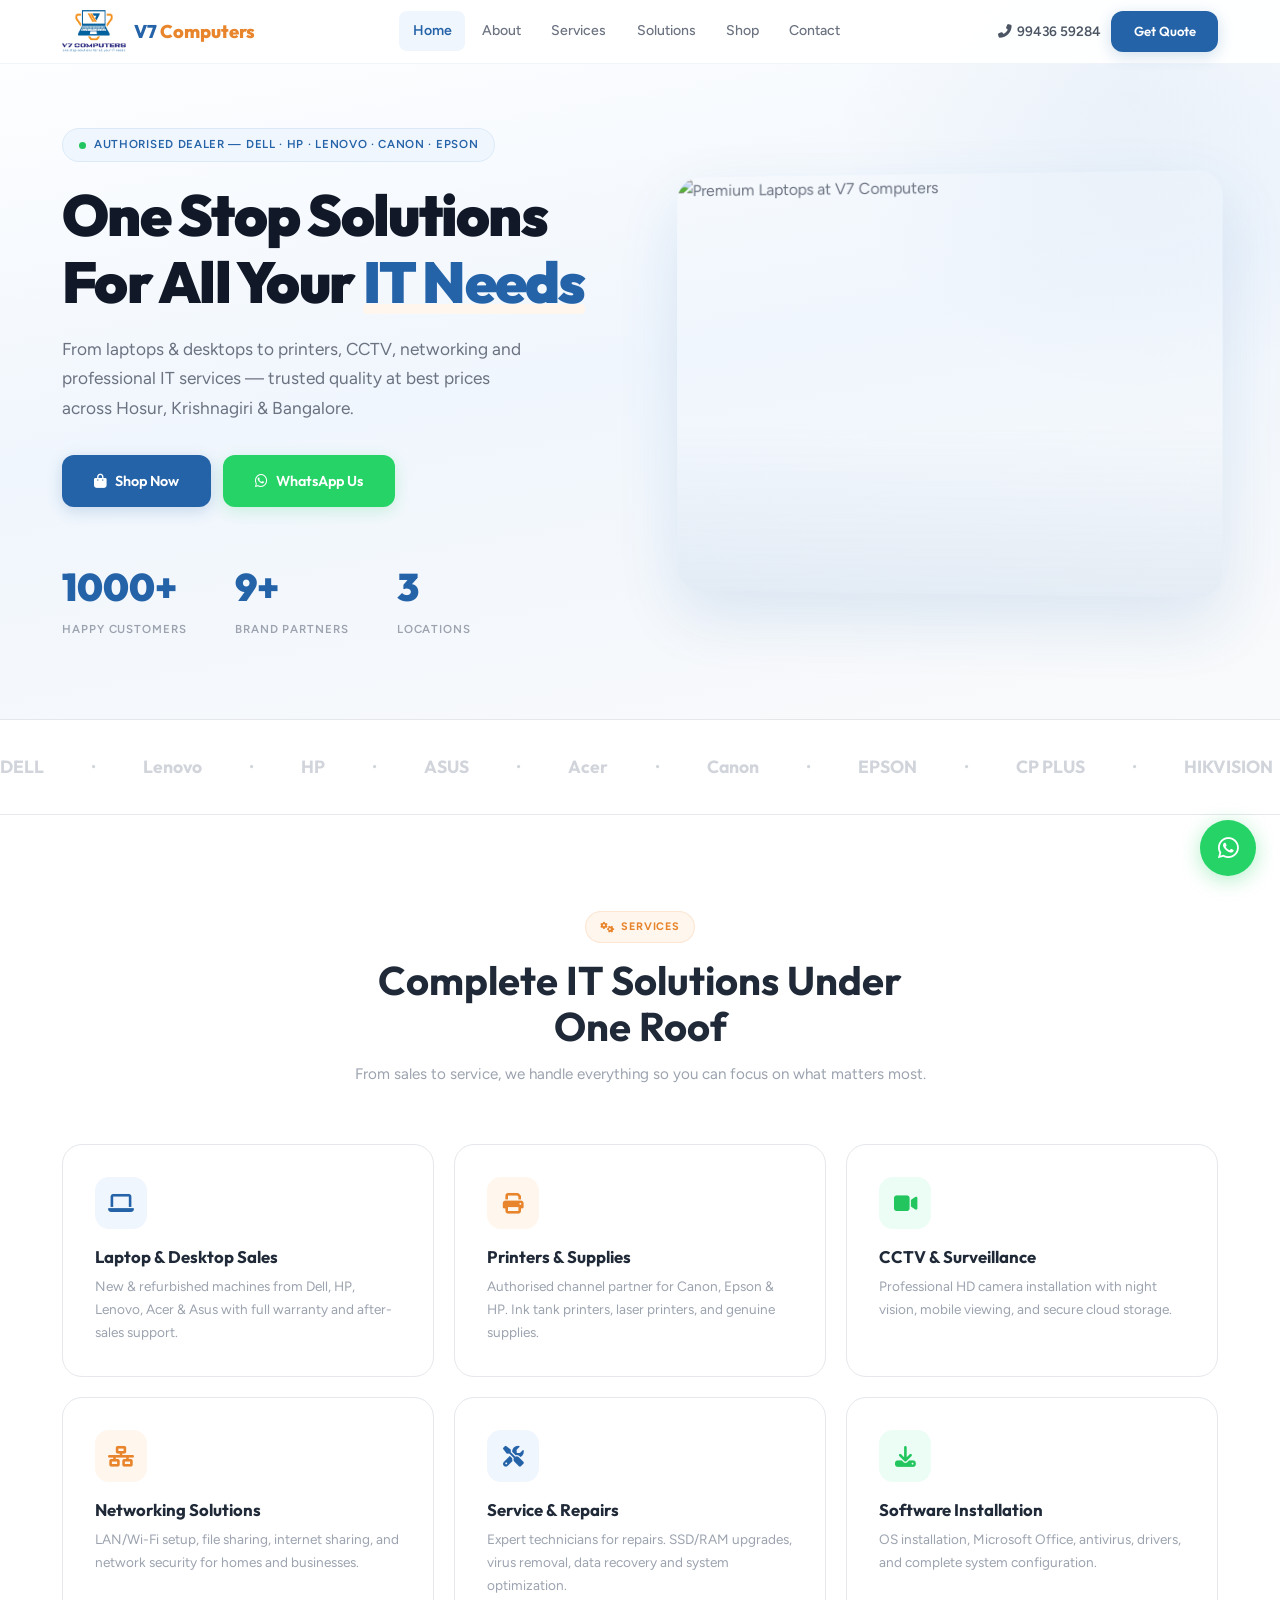
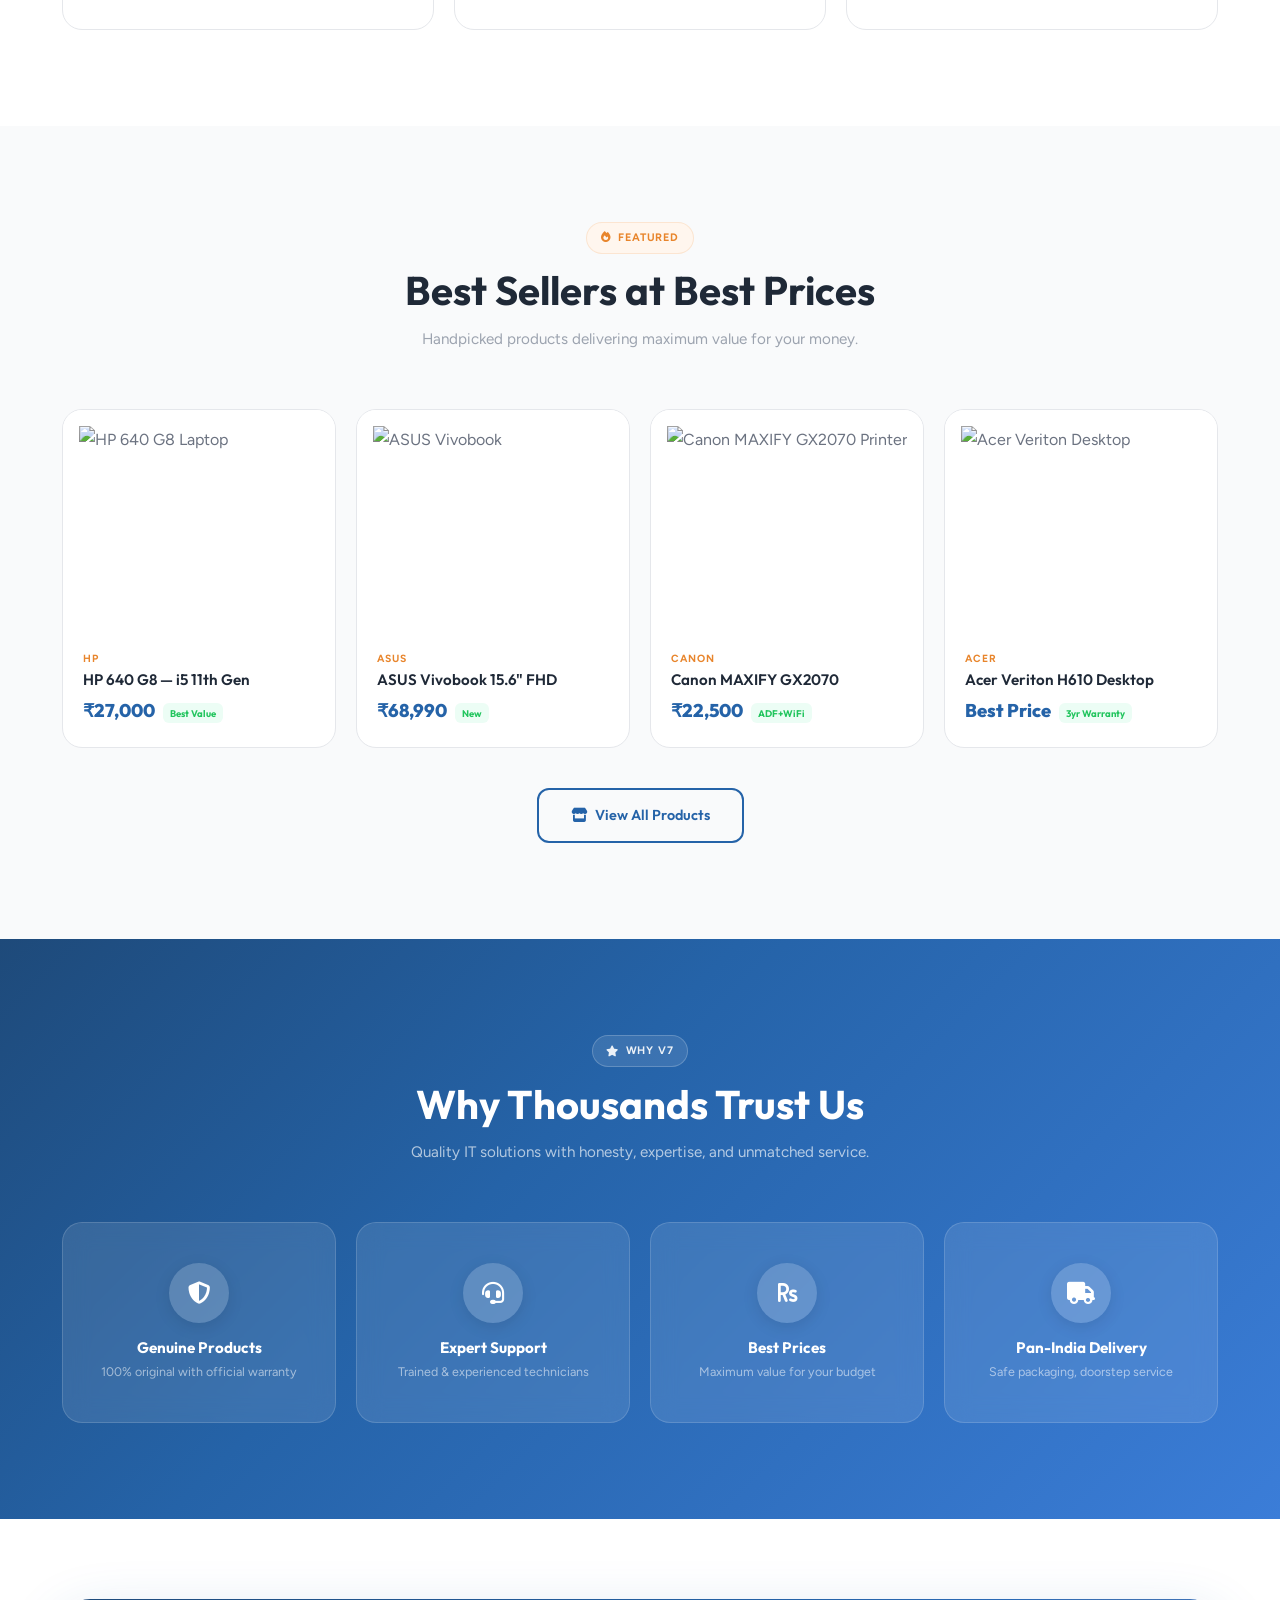
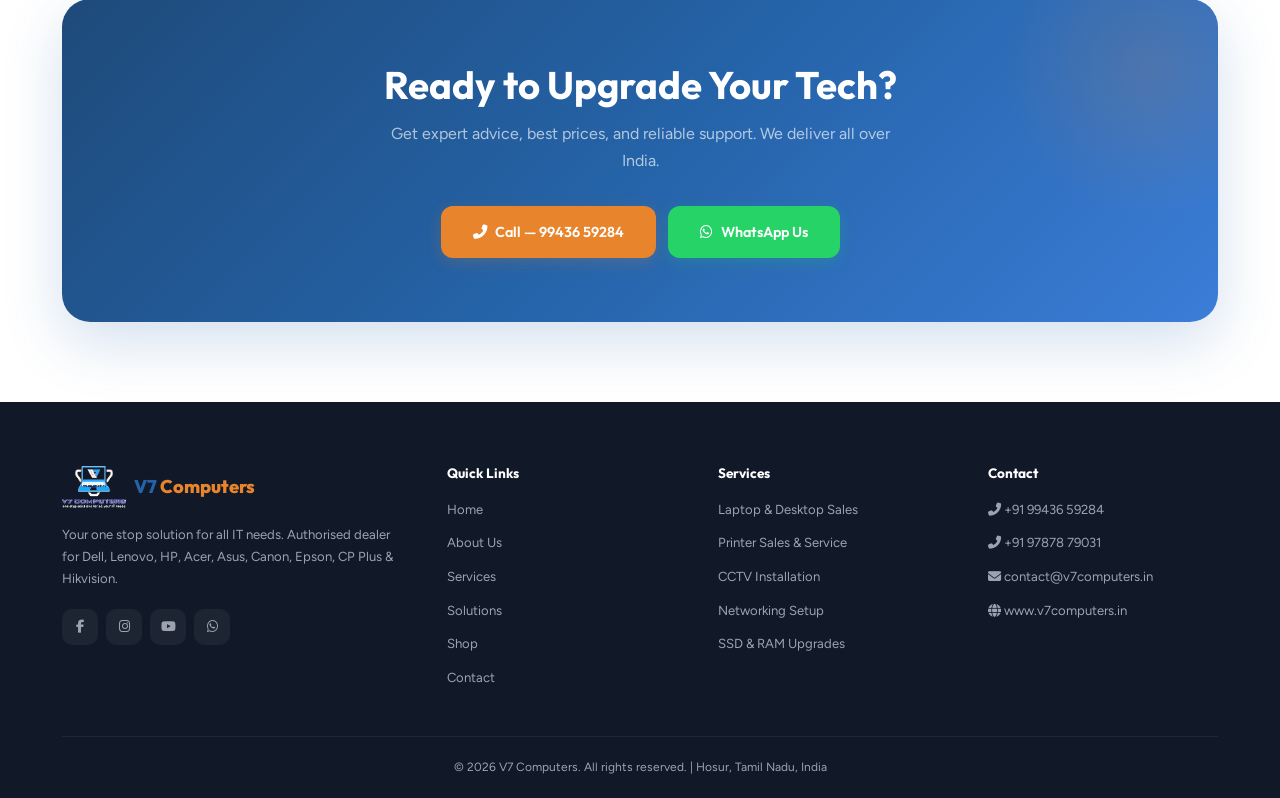
==== commit aabe87fb: "Premium colors, real product images, glass effects" ====
--- a/index.html
+++ b/index.html
@@ -51,7 +51,7 @@
 <div class="prod-grid">
 <div class="prod-card reveal d1"><div class="prod-img"><img src="https://images.unsplash.com/photo-1611078489935-0cb964de46d6?w=500&q=80" alt="HP 640 G8 Laptop"></div><div class="prod-body"><div class="prod-brand">HP</div><h3>HP 640 G8 — i5 11th Gen</h3><div class="prod-price">₹27,000 <span class="prod-tag">Best Value</span></div></div></div>
 <div class="prod-card reveal d2"><div class="prod-img"><img src="https://images.unsplash.com/photo-1525547719571-a2d4ac8945e2?w=500&q=80" alt="ASUS Vivobook"></div><div class="prod-body"><div class="prod-brand">ASUS</div><h3>ASUS Vivobook 15.6" FHD</h3><div class="prod-price">₹68,990 <span class="prod-tag">New</span></div></div></div>
-<div class="prod-card reveal d3"><div class="prod-img"><img src="https://images.unsplash.com/photo-1612815154858-60aa4c59eaa6?w=500&q=80" alt="Canon MAXIFY GX2070 Printer"></div><div class="prod-body"><div class="prod-brand">Canon</div><h3>Canon MAXIFY GX2070</h3><div class="prod-price">₹22,500 <span class="prod-tag">ADF+WiFi</span></div></div></div>
+<div class="prod-card reveal d3"><div class="prod-img"><img src="https://images.unsplash.com/images/canon-gx2070.png" alt="Canon MAXIFY GX2070 Printer"></div><div class="prod-body"><div class="prod-brand">Canon</div><h3>Canon MAXIFY GX2070</h3><div class="prod-price">₹22,500 <span class="prod-tag">ADF+WiFi</span></div></div></div>
 <div class="prod-card reveal d4"><div class="prod-img"><img src="https://images.unsplash.com/photo-1547082299-de196ea013d6?w=500&q=80" alt="Acer Veriton Desktop"></div><div class="prod-body"><div class="prod-brand">Acer</div><h3>Acer Veriton H610 Desktop</h3><div class="prod-price">Best Price <span class="prod-tag">3yr Warranty</span></div></div></div>
 </div>
 <div style="text-align:center;margin-top:2.5rem" class="reveal"><a href="shop.html" class="btn btn-outline"><i class="fas fa-store"></i> View All Products</a></div>
--- a/css/style.css
+++ b/css/style.css
@@ -1,26 +1,26 @@
 @import url('https://fonts.googleapis.com/css2?family=Figtree:wght@300;400;500;600;700;800;900&family=Outfit:wght@300;400;500;600;700;800;900&display=swap');
 
 :root {
-  --blue: #1B5DA7;
-  --blue-d: #134A85;
-  --blue-l: #2D7BD4;
-  --blue-50: #EDF4FB;
-  --blue-100: #D4E6F5;
+  --blue: #2563A8;
+  --blue-d: #1C4F8A;
+  --blue-l: #4B8CD6;
+  --blue-50: #F0F6FD;
+  --blue-100: #DCEAF8;
   --orange: #E8852C;
   --orange-d: #C96E1E;
   --orange-l: #F09A4A;
-  --orange-50: #FEF3E8;
+  --orange-50: #FFF6EE;
   --white: #FFFFFF;
-  --g50: #F7F9FC;
-  --g100: #EEF2F7;
-  --g200: #DEE5EE;
-  --g300: #C4CDD9;
-  --g400: #8B99AB;
-  --g500: #5E6E82;
-  --g600: #3E4C5E;
-  --g700: #2B3648;
-  --g800: #1A2332;
-  --g900: #0D1219;
+  --g50: #F9FAFB;
+  --g100: #F3F4F6;
+  --g200: #E5E7EB;
+  --g300: #D1D5DB;
+  --g400: #9CA3AF;
+  --g500: #6B7280;
+  --g600: #4B5563;
+  --g700: #374151;
+  --g800: #1F2937;
+  --g900: #111827;
   --green: #22C55E;
   --green-bg: #ECFDF5;
   --fd: 'Outfit', sans-serif;
@@ -51,7 +51,7 @@
 .btn-white:hover { transform:translateY(-2px); box-shadow:0 8px 24px rgba(0,0,0,.15); }
 
 /* === Header === */
-.header { position:fixed; top:0; left:0; right:0; z-index:1000; background:rgba(255,255,255,.92); backdrop-filter:blur(20px); border-bottom:1px solid rgba(27,93,167,.06); transition:all .4s var(--ease); }
+.header { position:fixed; top:0; left:0; right:0; z-index:10002; background:rgba(255,255,255,.92); backdrop-filter:blur(20px); border-bottom:1px solid rgba(27,93,167,.06); transition:all .4s var(--ease); }
 .header.scrolled { box-shadow:0 2px 20px rgba(27,93,167,.08); }
 .nav { display:flex; align-items:center; justify-content:space-between; padding:.65rem 0; }
 .logo { display:flex; align-items:center; gap:.5rem; }
@@ -99,7 +99,7 @@
 /* === Sections === */
 .section { padding:6rem 0; }
 .section-gray { background:var(--g50); }
-.section-blue { background:var(--blue); }
+.section-blue { background:linear-gradient(135deg, #1E4A7A 0%, #2563A8 40%, #3B7DD8 100%); }
 .s-header { text-align:center; max-width:600px; margin:0 auto 3.5rem; }
 .s-tag { display:inline-flex; align-items:center; gap:.4rem; padding:.35rem .85rem; background:var(--orange-50); border:1px solid rgba(232,133,44,.15); border-radius:50px; font-size:.68rem; font-weight:700; color:var(--orange); text-transform:uppercase; letter-spacing:.08em; margin-bottom:.85rem; }
 .section-blue .s-tag { background:rgba(255,255,255,.1); border-color:rgba(255,255,255,.2); color:rgba(255,255,255,.9); }
@@ -112,8 +112,8 @@
 .prod-grid { display:grid; grid-template-columns:repeat(4,1fr); gap:1.25rem; }
 .prod-card { background:var(--white); border:1px solid var(--g200); border-radius:20px; overflow:hidden; transition:all .5s var(--ease); cursor:pointer; }
 .prod-card:hover { transform:translateY(-8px); box-shadow:0 20px 50px rgba(27,93,167,.1); border-color:transparent; }
-.prod-img { height:220px; overflow:hidden; background:var(--g100); }
-.prod-img img { width:100%; height:100%; object-fit:cover; object-position:center; transition:transform .6s var(--ease); }
+.prod-img { height:220px; overflow:hidden; background:var(--white); display:flex; align-items:center; justify-content:center; padding:1rem; }
+.prod-img img { width:100%; height:100%; object-fit:contain; object-position:center; transition:transform .6s var(--ease); }
 .prod-card:hover .prod-img img { transform:scale(1.06); }
 .prod-body { padding:1.25rem; }
 .prod-brand { font-size:.65rem; text-transform:uppercase; letter-spacing:.1em; color:var(--orange); font-weight:700; margin-bottom:.25rem; }
@@ -149,8 +149,8 @@
 
 /* === Why Us === */
 .why-grid { display:grid; grid-template-columns:repeat(4,1fr); gap:1.25rem; }
-.why-card { text-align:center; padding:2.5rem 1.25rem; background:rgba(255,255,255,.08); border-radius:20px; border:1px solid rgba(255,255,255,.1); }
-.why-icon { width:60px; height:60px; margin:0 auto 1rem; border-radius:50%; display:flex; align-items:center; justify-content:center; font-size:1.4rem; background:rgba(255,255,255,.12); color:#fff; }
+.why-card { text-align:center; padding:2.5rem 1.25rem; background:rgba(255,255,255,.1); border-radius:20px; border:1px solid rgba(255,255,255,.15); backdrop-filter:blur(12px); -webkit-backdrop-filter:blur(12px); transition:all .4s var(--ease); }
+.why-icon { width:60px; height:60px; margin:0 auto 1rem; border-radius:50%; display:flex; align-items:center; justify-content:center; font-size:1.4rem; background:rgba(255,255,255,.18); color:#fff; box-shadow:0 4px 16px rgba(0,0,0,.1); }
 .why-card h4 { font-size:.95rem; color:#fff; margin-bottom:.3rem; font-weight:700; }
 .why-card p { font-size:.78rem; color:rgba(255,255,255,.55); }
 
@@ -185,7 +185,7 @@
 
 /* === CTA === */
 .cta { padding:5rem 0; }
-.cta-box { background:linear-gradient(135deg,var(--blue),var(--blue-d)); border-radius:28px; padding:4rem 2rem; text-align:center; position:relative; overflow:hidden; }
+.cta-box { background:linear-gradient(135deg, #1E4A7A 0%, #2563A8 50%, #3B7DD8 100%); border-radius:28px; padding:4rem 2rem; text-align:center; position:relative; overflow:hidden; box-shadow:0 20px 60px rgba(37,99,168,.2); }
 .cta-box::before { content:''; position:absolute; top:-80px; right:-80px; width:300px; height:300px; background:radial-gradient(circle,rgba(232,133,44,.15),transparent 70%); border-radius:50%; }
 .cta-box h2 { font-size:2.4rem; color:#fff; margin-bottom:.75rem; position:relative; z-index:1; }
 .cta-box p { color:rgba(255,255,255,.65); font-size:1rem; margin-bottom:2rem; max-width:500px; margin-left:auto; margin-right:auto; position:relative; z-index:1; }
@@ -252,6 +252,18 @@
 .upg-box .price { font-family:var(--fd); font-size:2rem; font-weight:900; color:var(--blue); }
 .upg-box .desc { font-size:.8rem; color:var(--g500); margin-top:.2rem; }
 
+/* === 3D Effects === */
+.prod-card { transform-style:preserve-3d; perspective:1000px; }
+.prod-card:hover { transform:translateY(-8px) rotateX(2deg); box-shadow:0 20px 50px rgba(27,93,167,.12), 0 8px 16px rgba(0,0,0,.06); }
+.svc-card:hover { transform:translateY(-5px) rotateX(1deg); box-shadow:0 16px 40px rgba(27,93,167,.1), 0 4px 12px rgba(0,0,0,.04); }
+.sol-card:hover { transform:translateY(-5px) rotateX(1deg); }
+.hero-img { transform:perspective(800px) rotateY(-3deg); transition:transform .6s var(--ease); }
+.hero-img:hover { transform:perspective(800px) rotateY(0deg); }
+.why-card { backdrop-filter:blur(12px); -webkit-backdrop-filter:blur(12px); transition:all .4s var(--ease); }
+.why-card:hover { transform:translateY(-6px) scale(1.02); background:rgba(255,255,255,.18); box-shadow:0 16px 40px rgba(0,0,0,.15); }
+.cta-box { transform:perspective(600px) rotateX(1deg); transition:transform .5s var(--ease); }
+.cta-box:hover { transform:perspective(600px) rotateX(0deg); }
+
 /* === Animations === */
 .reveal { opacity:0; transform:translateY(28px); transition:all .7s var(--ease); }
 .reveal.visible { opacity:1; transform:translateY(0); }
@@ -262,11 +274,18 @@
   .hero h1{font-size:2.8rem} .prod-grid{grid-template-columns:repeat(2,1fr)} .svc-grid{grid-template-columns:repeat(2,1fr)} .why-grid{grid-template-columns:repeat(2,1fr)} .footer-grid{grid-template-columns:repeat(2,1fr)}
 }
 @media(max-width:768px) {
-  .hamburger{display:flex} .nav-links{display:none;position:fixed;top:0;left:0;right:0;bottom:0;background:#fff;flex-direction:column;justify-content:center;align-items:center;gap:.5rem;z-index:9999} .nav-links.open{display:flex} .nav-links a{font-size:1.3rem;padding:1rem 2rem;color:var(--g700)} .nav-links a.active{color:var(--blue);background:var(--blue-50);border-radius:12px} .nav-cta{display:none} .hamburger{z-index:10000}
+  .hamburger{display:flex;position:relative;z-index:10001}
+  .nav-links{display:none;position:fixed;top:0;left:0;right:0;bottom:0;width:100%;height:100vh;background:#fff;flex-direction:column;justify-content:center;align-items:center;gap:1rem;z-index:10000;padding:2rem}
+  .nav-links.open{display:flex}
+  .nav-links a{font-size:1.3rem;padding:.85rem 2rem;color:var(--g700);width:80%;text-align:center;border-radius:12px}
+  .nav-links a:hover,.nav-links a.active{color:var(--blue);background:var(--blue-50)}
+  .nav-cta{display:none}
   .hero{padding:7rem 0 3rem} .hero-grid{grid-template-columns:1fr;gap:2rem} .hero h1{font-size:2.1rem} .hero-stats{gap:1.5rem}
+  .hero-img{transform:none} .hero-img:hover{transform:none}
   .section{padding:4rem 0} .s-header h2{font-size:2rem}
   .prod-grid{grid-template-columns:repeat(2,1fr)} .svc-grid,.sol-grid,.why-grid,.loc-grid,.shop-grid{grid-template-columns:1fr}
   .prod-img{height:180px} .prod-img img{object-position:center}
+  .prod-card:hover{transform:translateY(-4px);box-shadow:0 12px 32px rgba(27,93,167,.1)}
   .sol-img{height:200px} .hero-img img{height:280px}
   .about-grid,.contact-grid{grid-template-columns:1fr;gap:2rem}
   .form-row{grid-template-columns:1fr} .footer-grid{grid-template-columns:1fr;gap:2rem}
@@ -275,4 +294,5 @@
 @media(max-width:480px) {
   .hero h1{font-size:1.75rem} .hero-btns{flex-direction:column} .hero-stats{flex-direction:column;gap:.75rem}
   .btn{justify-content:center;width:100%} .cta-btns{flex-direction:column;align-items:center}
-}
+  .prod-grid{grid-template-columns:1fr}
+}
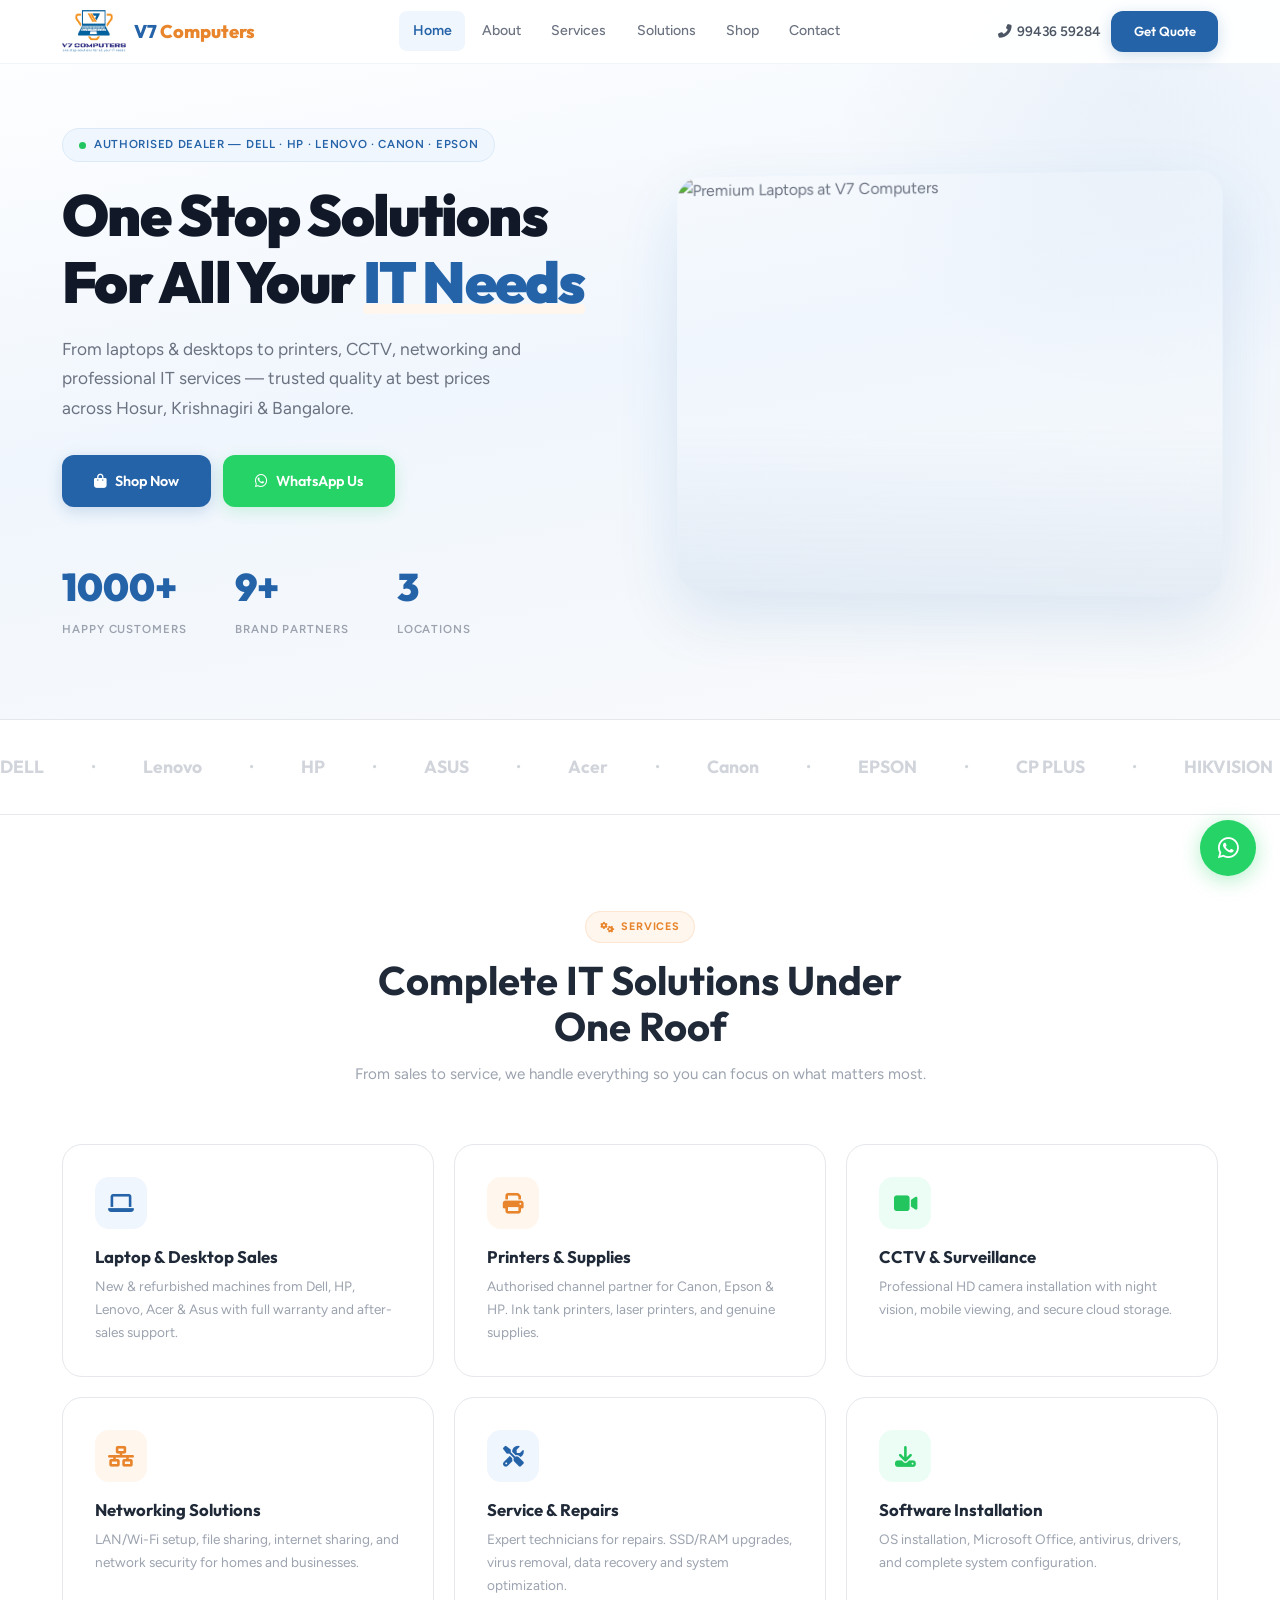
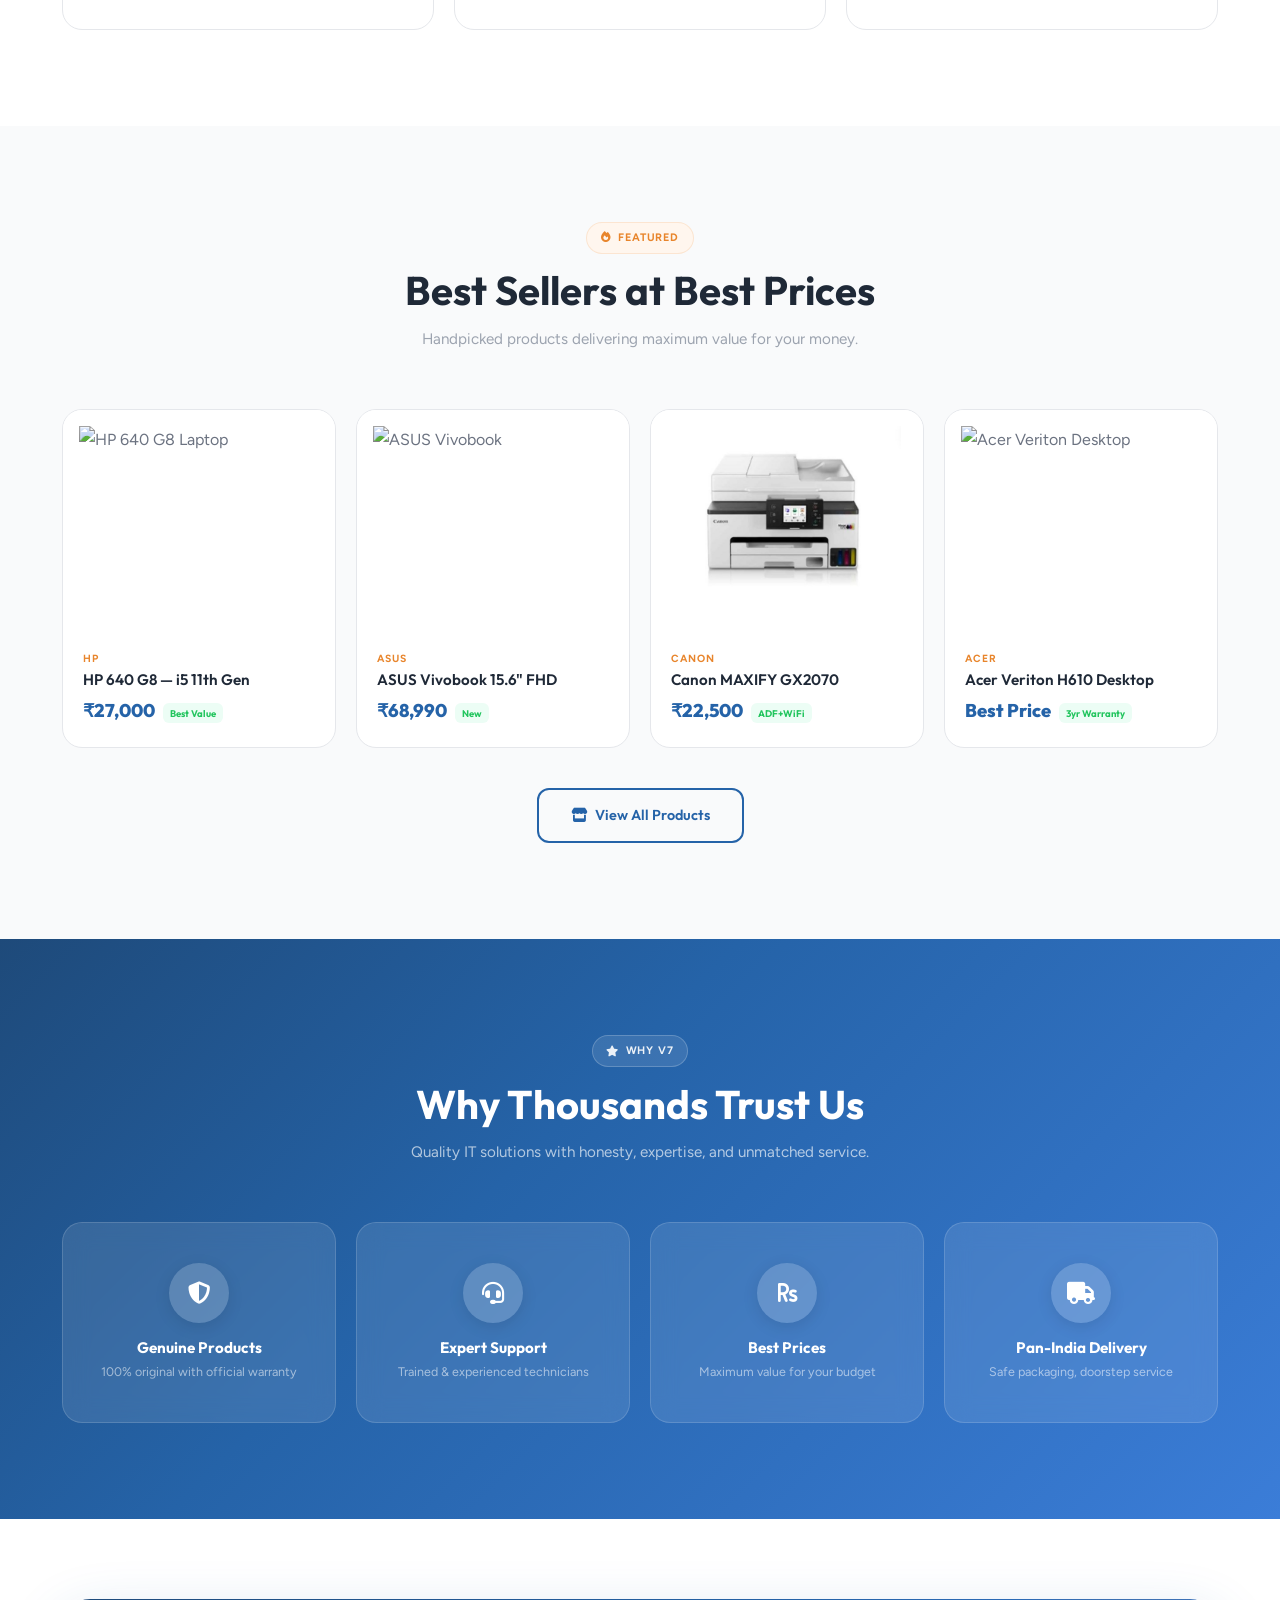
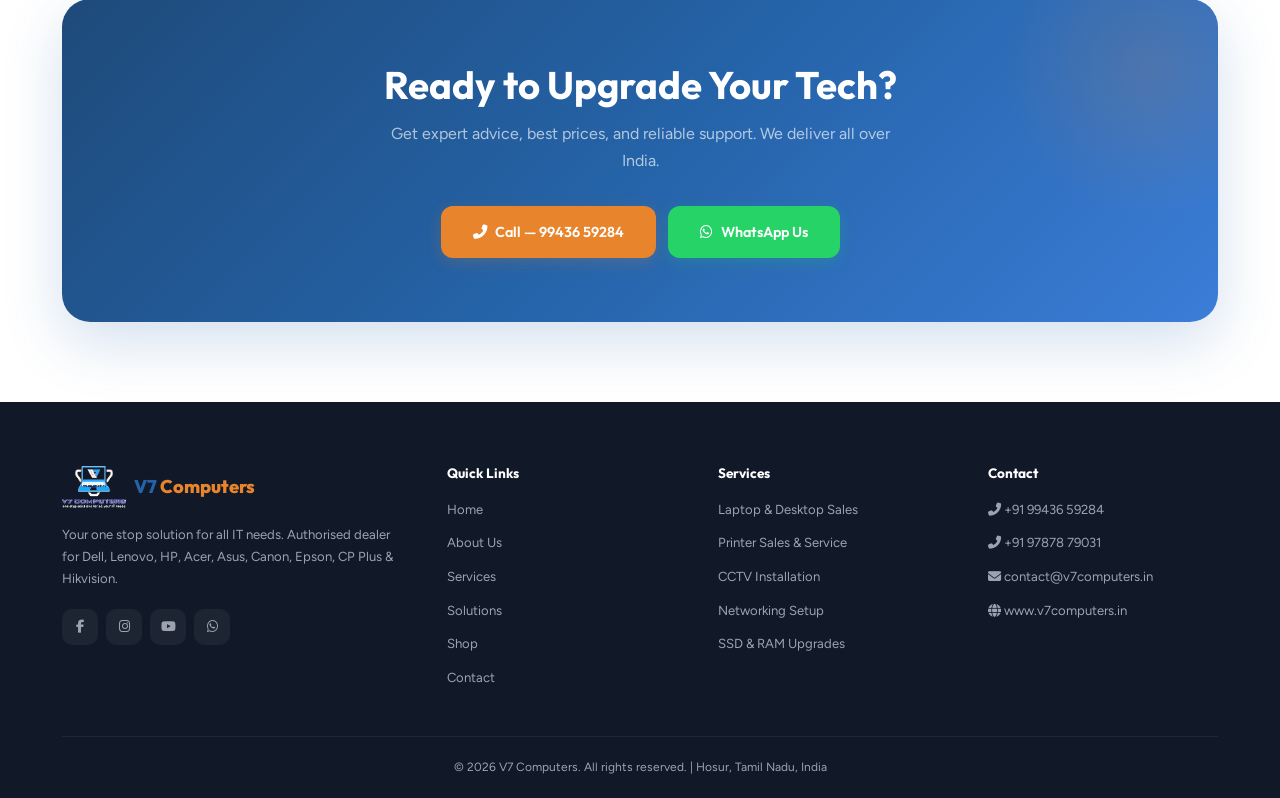
==== commit 84d63d5d: "Complete fix - real product images, premium colors" ====
--- a/index.html
+++ b/index.html
@@ -51,7 +51,7 @@
 <div class="prod-grid">
 <div class="prod-card reveal d1"><div class="prod-img"><img src="https://images.unsplash.com/photo-1611078489935-0cb964de46d6?w=500&q=80" alt="HP 640 G8 Laptop"></div><div class="prod-body"><div class="prod-brand">HP</div><h3>HP 640 G8 — i5 11th Gen</h3><div class="prod-price">₹27,000 <span class="prod-tag">Best Value</span></div></div></div>
 <div class="prod-card reveal d2"><div class="prod-img"><img src="https://images.unsplash.com/photo-1525547719571-a2d4ac8945e2?w=500&q=80" alt="ASUS Vivobook"></div><div class="prod-body"><div class="prod-brand">ASUS</div><h3>ASUS Vivobook 15.6" FHD</h3><div class="prod-price">₹68,990 <span class="prod-tag">New</span></div></div></div>
-<div class="prod-card reveal d3"><div class="prod-img"><img src="https://images.unsplash.com/images/canon-gx2070.png" alt="Canon MAXIFY GX2070 Printer"></div><div class="prod-body"><div class="prod-brand">Canon</div><h3>Canon MAXIFY GX2070</h3><div class="prod-price">₹22,500 <span class="prod-tag">ADF+WiFi</span></div></div></div>
+<div class="prod-card reveal d3"><div class="prod-img"><img src="images/canon-gx2070.png" alt="Canon MAXIFY GX2070 Printer"></div><div class="prod-body"><div class="prod-brand">Canon</div><h3>Canon MAXIFY GX2070</h3><div class="prod-price">₹22,500 <span class="prod-tag">ADF+WiFi</span></div></div></div>
 <div class="prod-card reveal d4"><div class="prod-img"><img src="https://images.unsplash.com/photo-1547082299-de196ea013d6?w=500&q=80" alt="Acer Veriton Desktop"></div><div class="prod-body"><div class="prod-brand">Acer</div><h3>Acer Veriton H610 Desktop</h3><div class="prod-price">Best Price <span class="prod-tag">3yr Warranty</span></div></div></div>
 </div>
 <div style="text-align:center;margin-top:2.5rem" class="reveal"><a href="shop.html" class="btn btn-outline"><i class="fas fa-store"></i> View All Products</a></div>
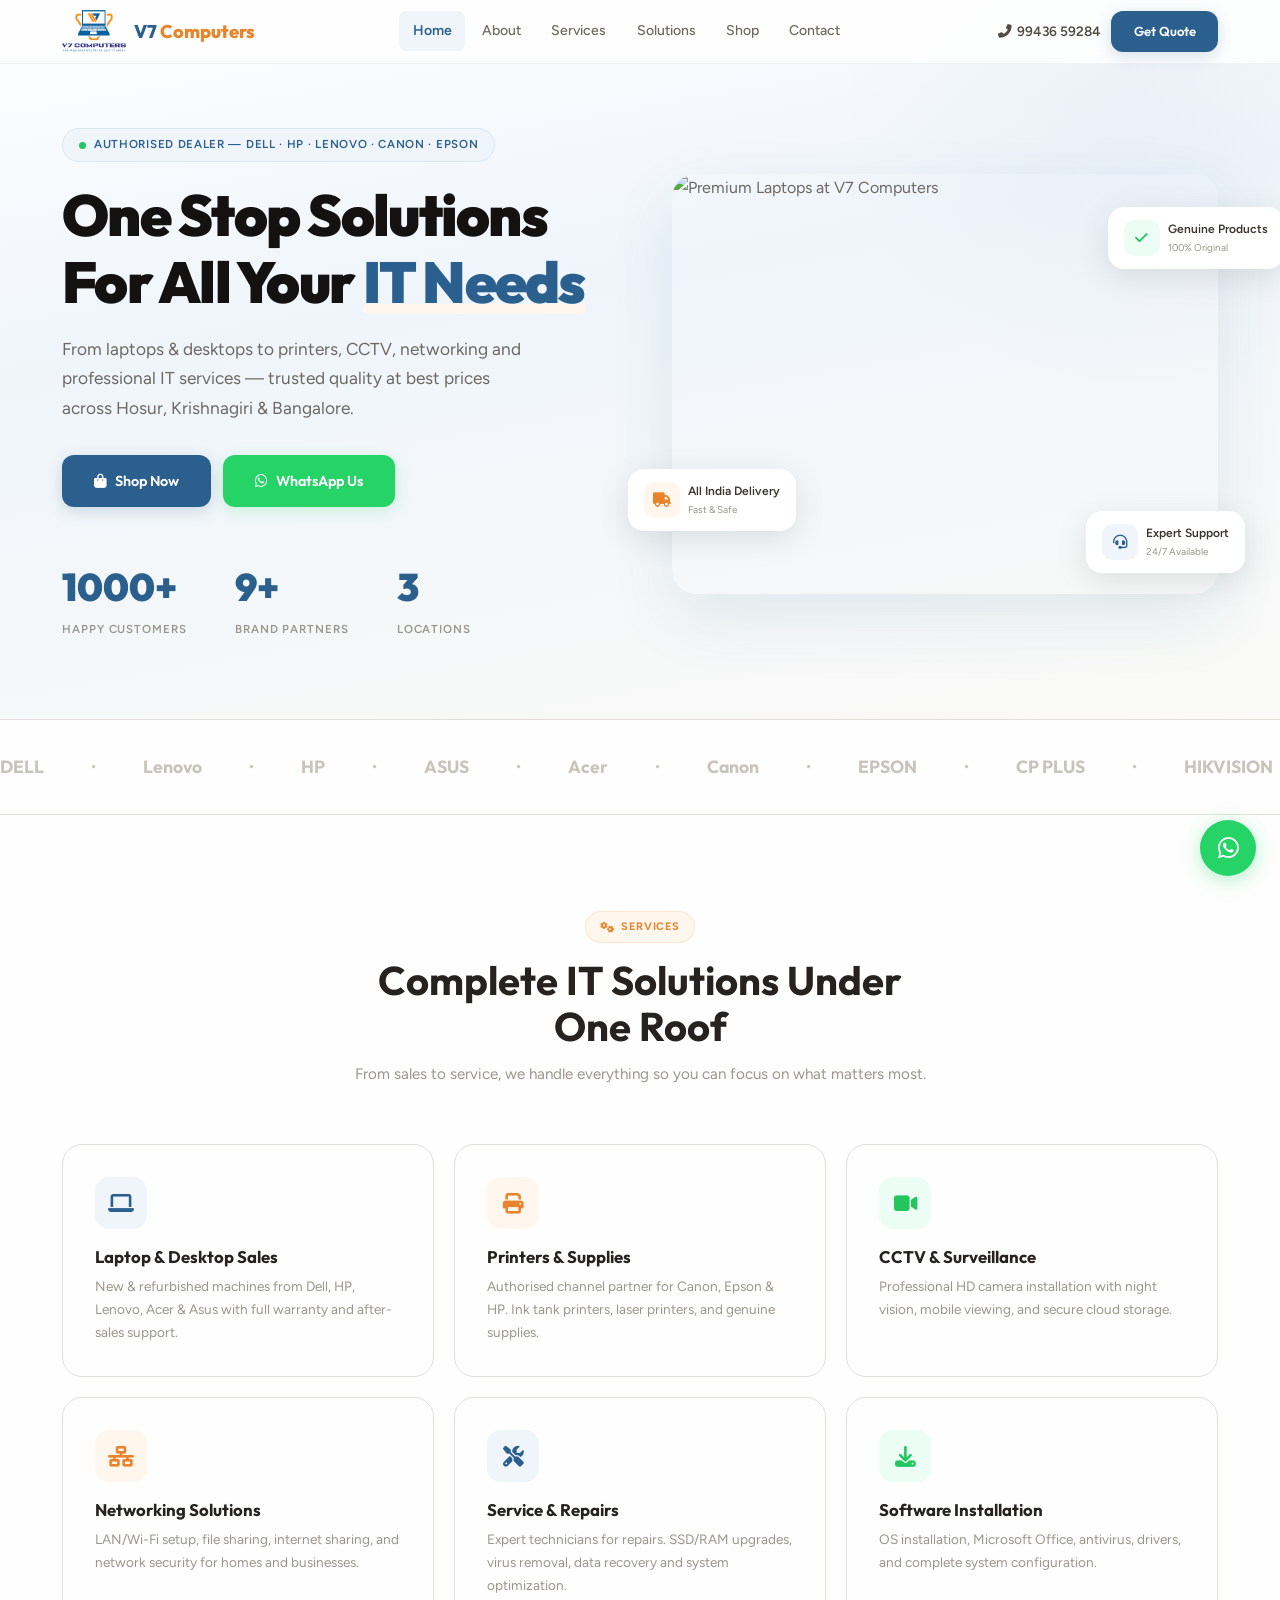
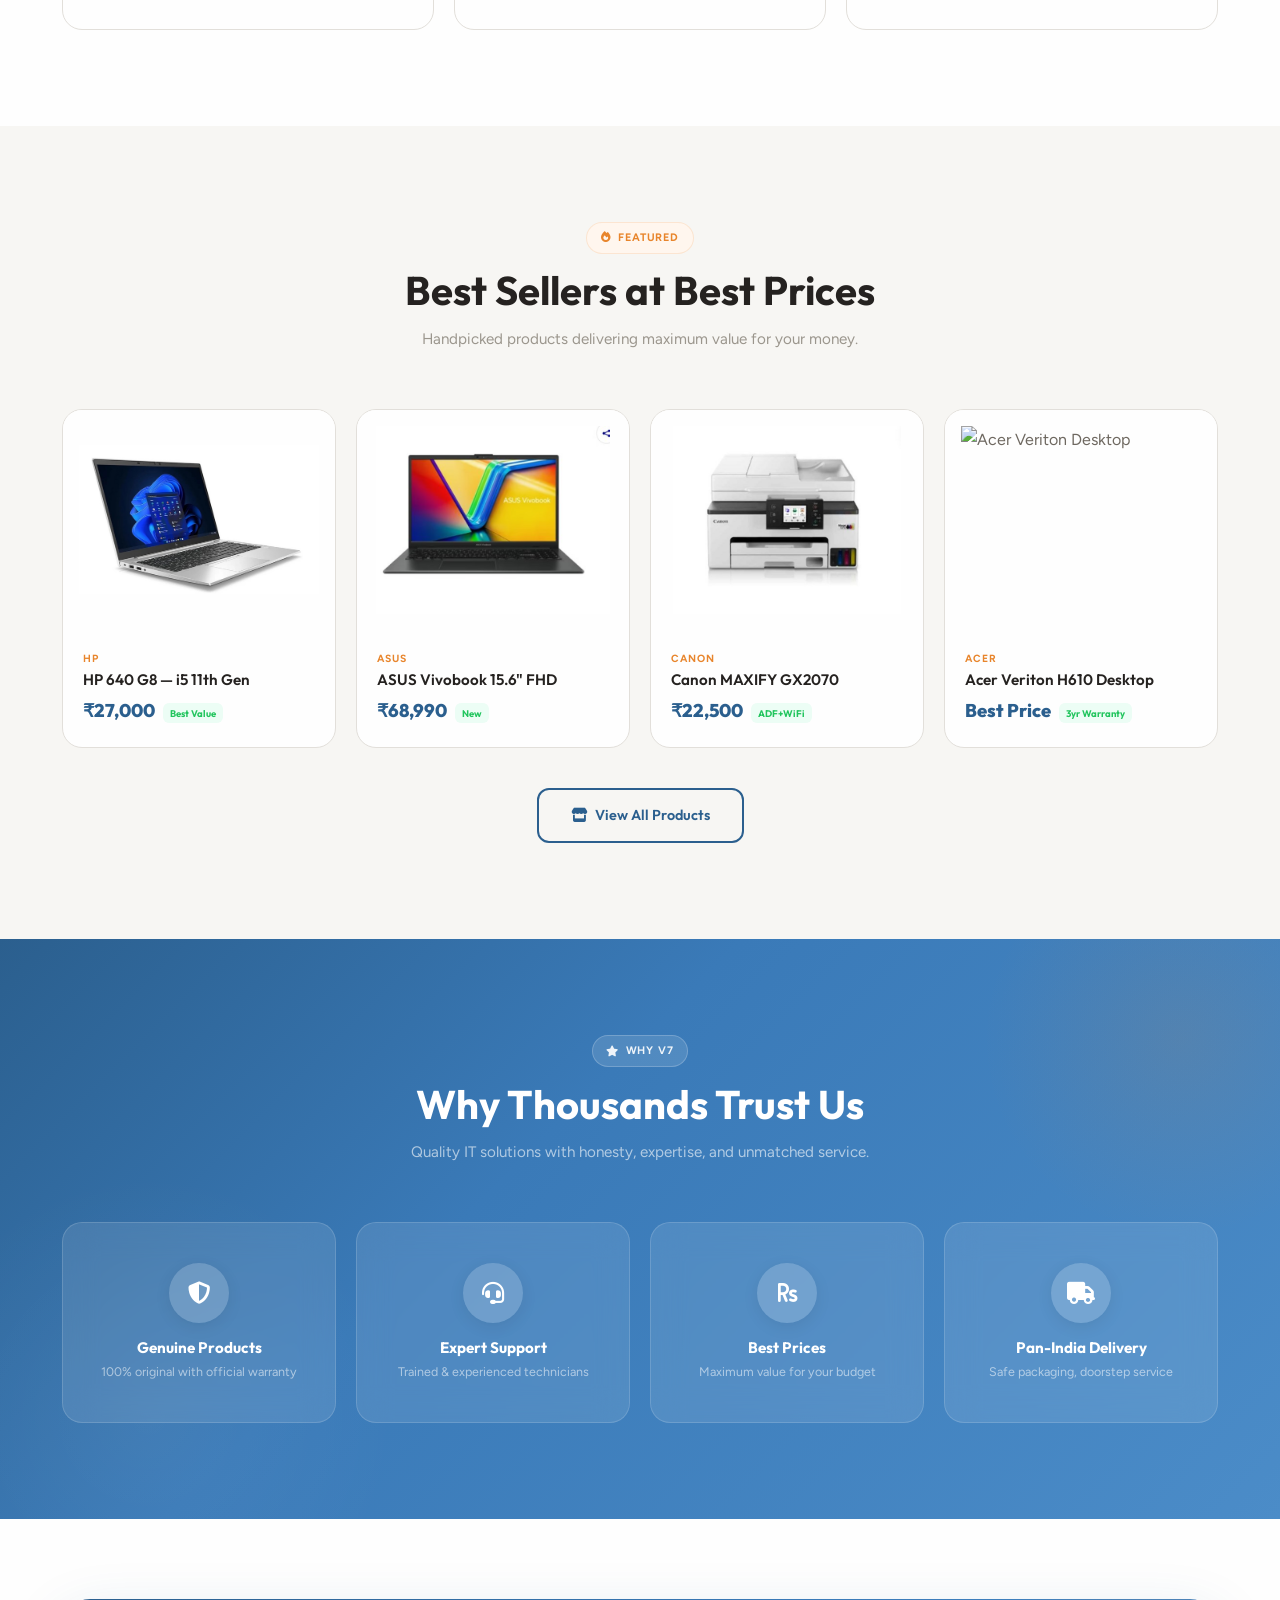
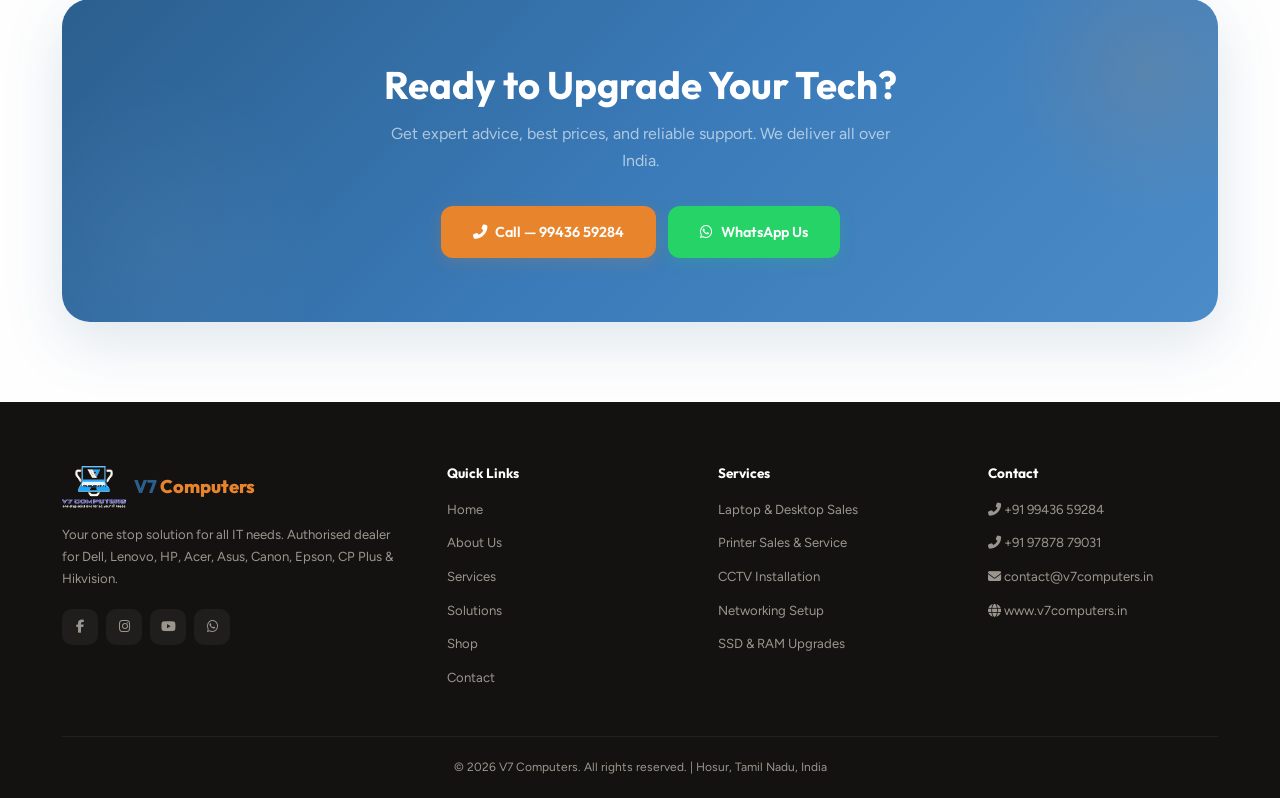
==== commit e91b9496: "Warm premium theme, real product images, floating 3D elements" ====
--- a/index.html
+++ b/index.html
@@ -23,7 +23,12 @@
 <div><div class="stat-num" data-count="3">0</div><div class="stat-lbl">Locations</div></div>
 </div>
 </div>
+<div class="hero-visual">
 <div class="hero-img"><img src="https://images.unsplash.com/photo-1517694712202-14dd9538aa97?w=700&q=80" alt="Premium Laptops at V7 Computers"></div>
+<div class="float-el float-1"><div class="f-icon"><i class="fas fa-check"></i></div><div><div class="f-text">Genuine Products</div><div class="f-sub">100% Original</div></div></div>
+<div class="float-el float-2"><div class="f-icon"><i class="fas fa-truck"></i></div><div><div class="f-text">All India Delivery</div><div class="f-sub">Fast & Safe</div></div></div>
+<div class="float-el float-3"><div class="f-icon"><i class="fas fa-headset"></i></div><div><div class="f-text">Expert Support</div><div class="f-sub">24/7 Available</div></div></div>
+</div>
 </div></div></section>
 
 <!-- BRANDS MARQUEE -->
@@ -49,8 +54,8 @@
 <section class="section section-gray"><div class="container">
 <div class="s-header reveal"><div class="s-tag"><i class="fas fa-fire"></i> Featured</div><h2>Best Sellers at Best Prices</h2><p>Handpicked products delivering maximum value for your money.</p></div>
 <div class="prod-grid">
-<div class="prod-card reveal d1"><div class="prod-img"><img src="https://images.unsplash.com/photo-1611078489935-0cb964de46d6?w=500&q=80" alt="HP 640 G8 Laptop"></div><div class="prod-body"><div class="prod-brand">HP</div><h3>HP 640 G8 — i5 11th Gen</h3><div class="prod-price">₹27,000 <span class="prod-tag">Best Value</span></div></div></div>
-<div class="prod-card reveal d2"><div class="prod-img"><img src="https://images.unsplash.com/photo-1525547719571-a2d4ac8945e2?w=500&q=80" alt="ASUS Vivobook"></div><div class="prod-body"><div class="prod-brand">ASUS</div><h3>ASUS Vivobook 15.6" FHD</h3><div class="prod-price">₹68,990 <span class="prod-tag">New</span></div></div></div>
+<div class="prod-card reveal d1"><div class="prod-img"><img src="images/hp-640-g8.png" alt="HP 640 G8 Laptop"></div><div class="prod-body"><div class="prod-brand">HP</div><h3>HP 640 G8 — i5 11th Gen</h3><div class="prod-price">₹27,000 <span class="prod-tag">Best Value</span></div></div></div>
+<div class="prod-card reveal d2"><div class="prod-img"><img src="images/asus-vivobook.png" alt="ASUS Vivobook"></div><div class="prod-body"><div class="prod-brand">ASUS</div><h3>ASUS Vivobook 15.6" FHD</h3><div class="prod-price">₹68,990 <span class="prod-tag">New</span></div></div></div>
 <div class="prod-card reveal d3"><div class="prod-img"><img src="images/canon-gx2070.png" alt="Canon MAXIFY GX2070 Printer"></div><div class="prod-body"><div class="prod-brand">Canon</div><h3>Canon MAXIFY GX2070</h3><div class="prod-price">₹22,500 <span class="prod-tag">ADF+WiFi</span></div></div></div>
 <div class="prod-card reveal d4"><div class="prod-img"><img src="https://images.unsplash.com/photo-1547082299-de196ea013d6?w=500&q=80" alt="Acer Veriton Desktop"></div><div class="prod-body"><div class="prod-brand">Acer</div><h3>Acer Veriton H610 Desktop</h3><div class="prod-price">Best Price <span class="prod-tag">3yr Warranty</span></div></div></div>
 </div>
@@ -58,7 +63,7 @@
 </div></section>
 
 <!-- WHY US -->
-<section class="section section-blue"><div class="container">
+<section class="section section-accent"><div class="container">
 <div class="s-header reveal"><div class="s-tag"><i class="fas fa-star"></i> Why V7</div><h2>Why Thousands Trust Us</h2><p>Quality IT solutions with honesty, expertise, and unmatched service.</p></div>
 <div class="why-grid">
 <div class="why-card reveal d1"><div class="why-icon"><i class="fas fa-shield-alt"></i></div><h4>Genuine Products</h4><p>100% original with official warranty</p></div>
--- a/css/style.css
+++ b/css/style.css
@@ -1,26 +1,27 @@
 @import url('https://fonts.googleapis.com/css2?family=Figtree:wght@300;400;500;600;700;800;900&family=Outfit:wght@300;400;500;600;700;800;900&display=swap');
 
 :root {
-  --blue: #2563A8;
-  --blue-d: #1C4F8A;
-  --blue-l: #4B8CD6;
-  --blue-50: #F0F6FD;
-  --blue-100: #DCEAF8;
-  --orange: #E8852C;
-  --orange-d: #C96E1E;
-  --orange-l: #F09A4A;
-  --orange-50: #FFF6EE;
-  --white: #FFFFFF;
-  --g50: #F9FAFB;
-  --g100: #F3F4F6;
-  --g200: #E5E7EB;
-  --g300: #D1D5DB;
-  --g400: #9CA3AF;
-  --g500: #6B7280;
-  --g600: #4B5563;
-  --g700: #374151;
-  --g800: #1F2937;
-  --g900: #111827;
+  --primary: #2B5F8E;
+  --primary-d: #1E4A6F;
+  --primary-l: #4A8BC4;
+  --primary-50: #EFF5FB;
+  --primary-100: #D8E8F5;
+  --accent: #E8852C;
+  --accent-d: #C96E1E;
+  --accent-l: #F09A4A;
+  --accent-50: #FFF6EE;
+  --white: #FEFEFE;
+  --cream: #FAFAF7;
+  --warm-50: #F7F6F3;
+  --warm-100: #F0EEEA;
+  --warm-200: #E2DFDA;
+  --g300: #C8C4BC;
+  --g400: #9B968D;
+  --g500: #6E6860;
+  --g600: #504B44;
+  --g700: #3A352F;
+  --g800: #252220;
+  --g900: #141211;
   --green: #22C55E;
   --green-bg: #ECFDF5;
   --fd: 'Outfit', sans-serif;
@@ -28,271 +29,272 @@
   --ease: cubic-bezier(0.16, 1, 0.3, 1);
 }
 
-*, *::before, *::after { margin:0; padding:0; box-sizing:border-box; }
-html { scroll-behavior: smooth; }
-body { font-family: var(--fb); background: var(--white); color: var(--g500); line-height: 1.7; overflow-x: hidden; -webkit-font-smoothing: antialiased; }
-h1,h2,h3,h4,h5,h6 { font-family: var(--fd); color: var(--g800); font-weight: 700; line-height: 1.15; }
-a { text-decoration: none; color: inherit; transition: all .3s var(--ease); }
-img { max-width: 100%; height: auto; display: block; }
-ul { list-style: none; }
-.container { max-width: 1220px; margin: 0 auto; padding: 0 2rem; }
+*,*::before,*::after{margin:0;padding:0;box-sizing:border-box}
+html{scroll-behavior:smooth}
+body{font-family:var(--fb);background:var(--white);color:var(--g500);line-height:1.7;overflow-x:hidden;-webkit-font-smoothing:antialiased}
+h1,h2,h3,h4,h5,h6{font-family:var(--fd);color:var(--g800);font-weight:700;line-height:1.15}
+a{text-decoration:none;color:inherit;transition:all .3s var(--ease)}
+img{max-width:100%;height:auto;display:block}
+ul{list-style:none}
+.container{max-width:1220px;margin:0 auto;padding:0 2rem}
 
 /* === Buttons === */
-.btn { display:inline-flex; align-items:center; gap:.5rem; padding:.85rem 2rem; border-radius:12px; font-family:var(--fd); font-weight:600; font-size:.9rem; border:none; cursor:pointer; transition:all .4s var(--ease); }
-.btn-primary { background:var(--blue); color:#fff; box-shadow:0 4px 16px rgba(27,93,167,.2); }
-.btn-primary:hover { background:var(--blue-d); transform:translateY(-2px); box-shadow:0 8px 28px rgba(27,93,167,.3); }
-.btn-orange { background:var(--orange); color:#fff; box-shadow:0 4px 16px rgba(232,133,44,.2); }
-.btn-orange:hover { background:var(--orange-d); transform:translateY(-2px); }
-.btn-outline { background:transparent; color:var(--blue); border:2px solid var(--blue); }
-.btn-outline:hover { background:var(--blue); color:#fff; }
-.btn-wa { background:#25D366; color:#fff; box-shadow:0 4px 16px rgba(37,211,102,.2); }
-.btn-wa:hover { background:#1DA851; transform:translateY(-2px); }
-.btn-white { background:#fff; color:var(--blue); box-shadow:0 4px 16px rgba(0,0,0,.1); }
-.btn-white:hover { transform:translateY(-2px); box-shadow:0 8px 24px rgba(0,0,0,.15); }
+.btn{display:inline-flex;align-items:center;gap:.5rem;padding:.85rem 2rem;border-radius:12px;font-family:var(--fd);font-weight:600;font-size:.9rem;border:none;cursor:pointer;transition:all .4s var(--ease)}
+.btn-primary{background:var(--primary);color:#fff;box-shadow:0 4px 16px rgba(43,95,142,.2)}
+.btn-primary:hover{background:var(--primary-d);transform:translateY(-2px);box-shadow:0 8px 28px rgba(43,95,142,.3)}
+.btn-orange{background:var(--accent);color:#fff;box-shadow:0 4px 16px rgba(232,133,44,.2)}
+.btn-orange:hover{background:var(--accent-d);transform:translateY(-2px)}
+.btn-outline{background:transparent;color:var(--primary);border:2px solid var(--primary)}
+.btn-outline:hover{background:var(--primary);color:#fff}
+.btn-wa{background:#25D366;color:#fff;box-shadow:0 4px 16px rgba(37,211,102,.2)}
+.btn-wa:hover{background:#1DA851;transform:translateY(-2px)}
+.btn-white{background:#fff;color:var(--primary);box-shadow:0 4px 16px rgba(0,0,0,.08)}
+.btn-white:hover{transform:translateY(-2px);box-shadow:0 8px 24px rgba(0,0,0,.12)}
 
 /* === Header === */
-.header { position:fixed; top:0; left:0; right:0; z-index:10002; background:rgba(255,255,255,.92); backdrop-filter:blur(20px); border-bottom:1px solid rgba(27,93,167,.06); transition:all .4s var(--ease); }
-.header.scrolled { box-shadow:0 2px 20px rgba(27,93,167,.08); }
-.nav { display:flex; align-items:center; justify-content:space-between; padding:.65rem 0; }
-.logo { display:flex; align-items:center; gap:.5rem; }
-.logo img { height:42px; width:auto; }
-.logo-txt { font-family:var(--fd); font-weight:800; font-size:1.15rem; color:var(--blue); }
-.logo-txt span { color:var(--orange); }
-.nav-links { display:flex; align-items:center; gap:.2rem; }
-.nav-links a { padding:.5rem .85rem; border-radius:8px; font-size:.88rem; font-weight:500; color:var(--g500); }
-.nav-links a:hover { color:var(--blue); background:var(--blue-50); }
-.nav-links a.active { color:var(--blue); font-weight:600; background:var(--blue-50); }
-.nav-cta { display:flex; align-items:center; gap:.65rem; }
-.nav-phone { font-weight:600; color:var(--g600); font-size:.85rem; display:flex; align-items:center; gap:.3rem; }
-.hamburger { display:none; flex-direction:column; gap:5px; cursor:pointer; padding:8px; z-index:1001; }
-.hamburger span { width:22px; height:2.5px; background:var(--g700); border-radius:2px; transition:all .3s ease; }
-.hamburger.active span:nth-child(1) { transform:rotate(45deg) translate(5px,5px); }
-.hamburger.active span:nth-child(2) { opacity:0; }
-.hamburger.active span:nth-child(3) { transform:rotate(-45deg) translate(5px,-5px); }
+.header{position:fixed;top:0;left:0;right:0;z-index:10002;background:rgba(254,254,254,.92);backdrop-filter:blur(20px);border-bottom:1px solid rgba(43,95,142,.06);transition:all .4s var(--ease)}
+.header.scrolled{box-shadow:0 2px 20px rgba(43,95,142,.06)}
+.nav{display:flex;align-items:center;justify-content:space-between;padding:.65rem 0}
+.logo{display:flex;align-items:center;gap:.5rem}
+.logo img{height:42px;width:auto}
+.logo-txt{font-family:var(--fd);font-weight:800;font-size:1.15rem;color:var(--primary)}
+.logo-txt span{color:var(--accent)}
+.nav-links{display:flex;align-items:center;gap:.2rem}
+.nav-links a{padding:.5rem .85rem;border-radius:8px;font-size:.88rem;font-weight:500;color:var(--g500)}
+.nav-links a:hover{color:var(--primary);background:var(--primary-50)}
+.nav-links a.active{color:var(--primary);font-weight:600;background:var(--primary-50)}
+.nav-cta{display:flex;align-items:center;gap:.65rem}
+.nav-phone{font-weight:600;color:var(--g600);font-size:.85rem;display:flex;align-items:center;gap:.3rem}
+.hamburger{display:none;flex-direction:column;gap:5px;cursor:pointer;padding:8px;z-index:10001}
+.hamburger span{width:22px;height:2.5px;background:var(--g700);border-radius:2px;transition:all .3s ease}
+.hamburger.active span:nth-child(1){transform:rotate(45deg) translate(5px,5px)}
+.hamburger.active span:nth-child(2){opacity:0}
+.hamburger.active span:nth-child(3){transform:rotate(-45deg) translate(5px,-5px)}
 
 /* === Hero === */
-.hero { padding:8rem 0 5rem; position:relative; overflow:hidden; background:linear-gradient(170deg,var(--white) 0%,var(--blue-50) 50%,var(--g50) 100%); }
-.hero::before { content:''; position:absolute; top:-200px; right:-150px; width:600px; height:600px; background:radial-gradient(circle,rgba(27,93,167,.05),transparent 70%); border-radius:50%; }
-.hero-grid { display:grid; grid-template-columns:1fr 1fr; gap:4rem; align-items:center; position:relative; z-index:1; }
-.hero-tag { display:inline-flex; align-items:center; gap:.5rem; padding:.4rem 1rem; background:var(--blue-50); border:1px solid var(--blue-100); border-radius:50px; font-size:.72rem; font-weight:600; color:var(--blue); text-transform:uppercase; letter-spacing:.06em; margin-bottom:1.25rem; }
-.hero-tag .dot { width:7px; height:7px; background:var(--green); border-radius:50%; animation:blink 2s infinite; }
-@keyframes blink { 0%,100%{opacity:1} 50%{opacity:.3} }
-.hero h1 { font-size:3.6rem; font-weight:900; margin-bottom:1.25rem; color:var(--g900); letter-spacing:-.03em; }
-.hero h1 em { font-style:normal; color:var(--blue); position:relative; }
-.hero h1 em::after { content:''; position:absolute; bottom:4px; left:0; right:0; height:10px; background:var(--orange-50); border-radius:4px; z-index:-1; }
-.hero p { font-size:1.08rem; color:var(--g500); margin-bottom:2rem; max-width:480px; }
-.hero-btns { display:flex; gap:.75rem; flex-wrap:wrap; margin-bottom:3rem; }
-.hero-stats { display:flex; gap:3rem; }
-.stat-num { font-family:var(--fd); font-size:2.4rem; font-weight:900; color:var(--blue); }
-.stat-lbl { font-size:.72rem; color:var(--g400); text-transform:uppercase; letter-spacing:.08em; font-weight:600; }
-
-.hero-img { border-radius:24px; overflow:hidden; box-shadow:0 24px 64px rgba(27,93,167,.12); position:relative; }
-.hero-img img { width:100%; height:420px; object-fit:cover; }
-.hero-img::after { content:''; position:absolute; inset:0; background:linear-gradient(180deg,transparent 60%,rgba(27,93,167,.08) 100%); }
-
-/* === Marquee === */
-.brands { padding:2rem 0; border-top:1px solid var(--g200); border-bottom:1px solid var(--g200); overflow:hidden; }
-.brands-inner { display:flex; align-items:center; gap:3rem; animation:scroll 20s linear infinite; width:max-content; }
-@keyframes scroll { 0%{transform:translateX(0)} 100%{transform:translateX(-50%)} }
-.brands-inner span { font-family:var(--fd); font-weight:700; font-size:1.1rem; color:var(--g300); white-space:nowrap; }
+.hero{padding:8rem 0 5rem;position:relative;overflow:hidden;background:linear-gradient(170deg,var(--white) 0%,var(--primary-50) 40%,var(--cream) 100%)}
+.hero::before{content:'';position:absolute;top:-200px;right:-150px;width:600px;height:600px;background:radial-gradient(circle,rgba(43,95,142,.04),transparent 70%);border-radius:50%}
+.hero-grid{display:grid;grid-template-columns:1fr 1fr;gap:4rem;align-items:center;position:relative;z-index:1}
+.hero-tag{display:inline-flex;align-items:center;gap:.5rem;padding:.4rem 1rem;background:var(--primary-50);border:1px solid var(--primary-100);border-radius:50px;font-size:.72rem;font-weight:600;color:var(--primary);text-transform:uppercase;letter-spacing:.06em;margin-bottom:1.25rem}
+.hero-tag .dot{width:7px;height:7px;background:var(--green);border-radius:50%;animation:blink 2s infinite}
+@keyframes blink{0%,100%{opacity:1}50%{opacity:.3}}
+.hero h1{font-size:3.6rem;font-weight:900;margin-bottom:1.25rem;color:var(--g900);letter-spacing:-.03em}
+.hero h1 em{font-style:normal;color:var(--primary);position:relative}
+.hero h1 em::after{content:'';position:absolute;bottom:4px;left:0;right:0;height:10px;background:var(--accent-50);border-radius:4px;z-index:-1}
+.hero p{font-size:1.08rem;color:var(--g500);margin-bottom:2rem;max-width:480px}
+.hero-btns{display:flex;gap:.75rem;flex-wrap:wrap;margin-bottom:3rem}
+.hero-stats{display:flex;gap:3rem}
+.stat-num{font-family:var(--fd);font-size:2.4rem;font-weight:900;color:var(--primary)}
+.stat-lbl{font-size:.72rem;color:var(--g400);text-transform:uppercase;letter-spacing:.08em;font-weight:600}
+
+/* Hero visual with floating elements */
+.hero-visual{position:relative}
+.hero-img{border-radius:24px;overflow:hidden;box-shadow:0 24px 64px rgba(43,95,142,.1);position:relative}
+.hero-img img{width:100%;height:420px;object-fit:cover}
+
+/* Floating 3D elements */
+.float-el{position:absolute;background:#fff;border-radius:16px;padding:.75rem 1rem;box-shadow:0 8px 32px rgba(0,0,0,.1);z-index:5;display:flex;align-items:center;gap:.5rem}
+.float-el .f-icon{width:36px;height:36px;border-radius:10px;display:flex;align-items:center;justify-content:center;font-size:.9rem}
+.float-el .f-text{font-size:.75rem;font-weight:600;color:var(--g700)}
+.float-el .f-sub{font-size:.62rem;color:var(--g400);font-weight:400}
+.float-1{top:8%;right:-12%;animation:floatUp 3s ease-in-out infinite}
+.float-2{bottom:15%;left:-8%;animation:floatUp 3s ease-in-out infinite 1s}
+.float-3{bottom:5%;right:-5%;animation:floatUp 3s ease-in-out infinite 2s}
+.float-1 .f-icon{background:var(--green-bg);color:var(--green)}
+.float-2 .f-icon{background:var(--accent-50);color:var(--accent)}
+.float-3 .f-icon{background:var(--primary-50);color:var(--primary)}
+@keyframes floatUp{0%,100%{transform:translateY(0px)}50%{transform:translateY(-12px)}}
+
+/* === Brands Marquee === */
+.brands{padding:2rem 0;border-top:1px solid var(--warm-200);border-bottom:1px solid var(--warm-200);overflow:hidden}
+.brands-inner{display:flex;align-items:center;gap:3rem;animation:scroll 20s linear infinite;width:max-content}
+@keyframes scroll{0%{transform:translateX(0)}100%{transform:translateX(-50%)}}
+.brands-inner span{font-family:var(--fd);font-weight:700;font-size:1.1rem;color:var(--g300);white-space:nowrap}
 
 /* === Sections === */
-.section { padding:6rem 0; }
-.section-gray { background:var(--g50); }
-.section-blue { background:linear-gradient(135deg, #1E4A7A 0%, #2563A8 40%, #3B7DD8 100%); }
-.s-header { text-align:center; max-width:600px; margin:0 auto 3.5rem; }
-.s-tag { display:inline-flex; align-items:center; gap:.4rem; padding:.35rem .85rem; background:var(--orange-50); border:1px solid rgba(232,133,44,.15); border-radius:50px; font-size:.68rem; font-weight:700; color:var(--orange); text-transform:uppercase; letter-spacing:.08em; margin-bottom:.85rem; }
-.section-blue .s-tag { background:rgba(255,255,255,.1); border-color:rgba(255,255,255,.2); color:rgba(255,255,255,.9); }
-.s-header h2 { font-size:2.5rem; margin-bottom:.85rem; }
-.section-blue .s-header h2 { color:#fff; }
-.s-header p { font-size:.95rem; color:var(--g400); }
-.section-blue .s-header p { color:rgba(255,255,255,.65); }
+.section{padding:6rem 0}
+.section-gray{background:var(--warm-50)}
+.section-accent{background:linear-gradient(135deg,#2B5F8E 0%,#3A7AB8 40%,#4B8CC8 100%);position:relative;overflow:hidden}
+.section-accent::before{content:'';position:absolute;top:-100px;right:-100px;width:400px;height:400px;background:radial-gradient(circle,rgba(232,133,44,.1),transparent 70%);border-radius:50%}
+.section-accent::after{content:'';position:absolute;bottom:-150px;left:-100px;width:500px;height:500px;background:radial-gradient(circle,rgba(255,255,255,.05),transparent 70%);border-radius:50%}
+.s-header{text-align:center;max-width:600px;margin:0 auto 3.5rem}
+.s-tag{display:inline-flex;align-items:center;gap:.4rem;padding:.35rem .85rem;background:var(--accent-50);border:1px solid rgba(232,133,44,.15);border-radius:50px;font-size:.68rem;font-weight:700;color:var(--accent);text-transform:uppercase;letter-spacing:.08em;margin-bottom:.85rem}
+.section-accent .s-tag{background:rgba(255,255,255,.12);border-color:rgba(255,255,255,.2);color:rgba(255,255,255,.9)}
+.s-header h2{font-size:2.5rem;margin-bottom:.85rem}
+.section-accent .s-header h2{color:#fff}
+.s-header p{font-size:.95rem;color:var(--g400)}
+.section-accent .s-header p{color:rgba(255,255,255,.6)}
 
 /* === Product Cards === */
-.prod-grid { display:grid; grid-template-columns:repeat(4,1fr); gap:1.25rem; }
-.prod-card { background:var(--white); border:1px solid var(--g200); border-radius:20px; overflow:hidden; transition:all .5s var(--ease); cursor:pointer; }
-.prod-card:hover { transform:translateY(-8px); box-shadow:0 20px 50px rgba(27,93,167,.1); border-color:transparent; }
-.prod-img { height:220px; overflow:hidden; background:var(--white); display:flex; align-items:center; justify-content:center; padding:1rem; }
-.prod-img img { width:100%; height:100%; object-fit:contain; object-position:center; transition:transform .6s var(--ease); }
-.prod-card:hover .prod-img img { transform:scale(1.06); }
-.prod-body { padding:1.25rem; }
-.prod-brand { font-size:.65rem; text-transform:uppercase; letter-spacing:.1em; color:var(--orange); font-weight:700; margin-bottom:.25rem; }
-.prod-body h3 { font-size:.95rem; margin-bottom:.4rem; font-weight:600; }
-.prod-price { font-family:var(--fd); font-size:1.15rem; font-weight:800; color:var(--blue); }
-.prod-tag { display:inline-block; padding:.1rem .45rem; background:var(--green-bg); color:var(--green); border-radius:6px; font-size:.6rem; font-weight:700; margin-left:.3rem; vertical-align:middle; }
+.prod-grid{display:grid;grid-template-columns:repeat(4,1fr);gap:1.25rem}
+.prod-card{background:var(--white);border:1px solid var(--warm-200);border-radius:20px;overflow:hidden;transition:all .5s var(--ease);cursor:pointer}
+.prod-card:hover{transform:translateY(-8px) rotateX(2deg);box-shadow:0 20px 50px rgba(43,95,142,.1),0 8px 16px rgba(0,0,0,.04);border-color:transparent}
+.prod-img{height:220px;overflow:hidden;background:var(--white);display:flex;align-items:center;justify-content:center;padding:1rem}
+.prod-img img{width:100%;height:100%;object-fit:contain;object-position:center;transition:transform .6s var(--ease)}
+.prod-card:hover .prod-img img{transform:scale(1.06)}
+.prod-body{padding:1.25rem}
+.prod-brand{font-size:.65rem;text-transform:uppercase;letter-spacing:.1em;color:var(--accent);font-weight:700;margin-bottom:.25rem}
+.prod-body h3{font-size:.95rem;margin-bottom:.4rem;font-weight:600}
+.prod-price{font-family:var(--fd);font-size:1.15rem;font-weight:800;color:var(--primary)}
+.prod-tag{display:inline-block;padding:.1rem .45rem;background:var(--green-bg);color:var(--green);border-radius:6px;font-size:.6rem;font-weight:700;margin-left:.3rem;vertical-align:middle}
 
 /* === Service Cards === */
-.svc-grid { display:grid; grid-template-columns:repeat(3,1fr); gap:1.25rem; }
-.svc-card { background:var(--white); border:1px solid var(--g200); border-radius:20px; padding:2rem; transition:all .4s var(--ease); position:relative; overflow:hidden; }
-.svc-card::before { content:''; position:absolute; top:0; left:0; right:0; height:3px; background:linear-gradient(90deg,var(--blue),var(--orange)); transform:scaleX(0); transform-origin:left; transition:transform .4s var(--ease); }
-.svc-card:hover { transform:translateY(-5px); box-shadow:0 16px 40px rgba(27,93,167,.08); border-color:transparent; }
-.svc-card:hover::before { transform:scaleX(1); }
-.svc-icon { width:52px; height:52px; border-radius:14px; display:flex; align-items:center; justify-content:center; font-size:1.3rem; margin-bottom:1.15rem; }
-.svc-icon.bl { background:var(--blue-50); color:var(--blue); }
-.svc-icon.or { background:var(--orange-50); color:var(--orange); }
-.svc-icon.gr { background:var(--green-bg); color:var(--green); }
-.svc-card h3 { font-size:1.05rem; margin-bottom:.5rem; font-weight:700; }
-.svc-card p { font-size:.85rem; color:var(--g400); }
+.svc-grid{display:grid;grid-template-columns:repeat(3,1fr);gap:1.25rem}
+.svc-card{background:var(--white);border:1px solid var(--warm-200);border-radius:20px;padding:2rem;transition:all .4s var(--ease);position:relative;overflow:hidden}
+.svc-card::before{content:'';position:absolute;top:0;left:0;right:0;height:3px;background:linear-gradient(90deg,var(--primary),var(--accent));transform:scaleX(0);transform-origin:left;transition:transform .4s var(--ease)}
+.svc-card:hover{transform:translateY(-5px) rotateX(1deg);box-shadow:0 16px 40px rgba(43,95,142,.08);border-color:transparent}
+.svc-card:hover::before{transform:scaleX(1)}
+.svc-icon{width:52px;height:52px;border-radius:14px;display:flex;align-items:center;justify-content:center;font-size:1.3rem;margin-bottom:1.15rem}
+.svc-icon.bl{background:var(--primary-50);color:var(--primary)}
+.svc-icon.or{background:var(--accent-50);color:var(--accent)}
+.svc-icon.gr{background:var(--green-bg);color:var(--green)}
+.svc-card h3{font-size:1.05rem;margin-bottom:.5rem;font-weight:700}
+.svc-card p{font-size:.85rem;color:var(--g400)}
 
 /* === Solution Cards === */
-.sol-grid { display:grid; grid-template-columns:repeat(2,1fr); gap:1.25rem; }
-.sol-card { background:var(--white); border:1px solid var(--g200); border-radius:20px; overflow:hidden; transition:all .5s var(--ease); }
-.sol-card:hover { transform:translateY(-5px); box-shadow:0 20px 50px rgba(27,93,167,.1); border-color:transparent; }
-.sol-img { height:240px; overflow:hidden; }
-.sol-img img { width:100%; height:100%; object-fit:cover; transition:transform .6s var(--ease); }
-.sol-card:hover .sol-img img { transform:scale(1.04); }
-.sol-body { padding:1.5rem; }
-.sol-body h3 { font-size:1.15rem; margin-bottom:.5rem; }
-.sol-body p { font-size:.88rem; color:var(--g400); margin-bottom:.85rem; }
-.sol-tags { display:flex; flex-wrap:wrap; gap:.35rem; }
-.sol-tags span { padding:.25rem .65rem; background:var(--g100); border-radius:8px; font-size:.7rem; font-weight:600; color:var(--g600); }
+.sol-grid{display:grid;grid-template-columns:repeat(2,1fr);gap:1.25rem}
+.sol-card{background:var(--white);border:1px solid var(--warm-200);border-radius:20px;overflow:hidden;transition:all .5s var(--ease)}
+.sol-card:hover{transform:translateY(-5px) rotateX(1deg);box-shadow:0 20px 50px rgba(43,95,142,.1);border-color:transparent}
+.sol-img{height:240px;overflow:hidden}
+.sol-img img{width:100%;height:100%;object-fit:cover;transition:transform .6s var(--ease)}
+.sol-card:hover .sol-img img{transform:scale(1.04)}
+.sol-body{padding:1.5rem}
+.sol-body h3{font-size:1.15rem;margin-bottom:.5rem}
+.sol-body p{font-size:.88rem;color:var(--g400);margin-bottom:.85rem}
+.sol-tags{display:flex;flex-wrap:wrap;gap:.35rem}
+.sol-tags span{padding:.25rem .65rem;background:var(--warm-100);border-radius:8px;font-size:.7rem;font-weight:600;color:var(--g600)}
 
 /* === Why Us === */
-.why-grid { display:grid; grid-template-columns:repeat(4,1fr); gap:1.25rem; }
-.why-card { text-align:center; padding:2.5rem 1.25rem; background:rgba(255,255,255,.1); border-radius:20px; border:1px solid rgba(255,255,255,.15); backdrop-filter:blur(12px); -webkit-backdrop-filter:blur(12px); transition:all .4s var(--ease); }
-.why-icon { width:60px; height:60px; margin:0 auto 1rem; border-radius:50%; display:flex; align-items:center; justify-content:center; font-size:1.4rem; background:rgba(255,255,255,.18); color:#fff; box-shadow:0 4px 16px rgba(0,0,0,.1); }
-.why-card h4 { font-size:.95rem; color:#fff; margin-bottom:.3rem; font-weight:700; }
-.why-card p { font-size:.78rem; color:rgba(255,255,255,.55); }
+.why-grid{display:grid;grid-template-columns:repeat(4,1fr);gap:1.25rem;position:relative;z-index:1}
+.why-card{text-align:center;padding:2.5rem 1.25rem;background:rgba(255,255,255,.1);border-radius:20px;border:1px solid rgba(255,255,255,.15);backdrop-filter:blur(16px);-webkit-backdrop-filter:blur(16px);transition:all .4s var(--ease)}
+.why-card:hover{background:rgba(255,255,255,.2);transform:translateY(-6px) scale(1.02);box-shadow:0 16px 40px rgba(0,0,0,.12)}
+.why-icon{width:60px;height:60px;margin:0 auto 1rem;border-radius:50%;display:flex;align-items:center;justify-content:center;font-size:1.4rem;background:rgba(255,255,255,.18);color:#fff;box-shadow:0 4px 16px rgba(0,0,0,.08)}
+.why-card h4{font-size:.95rem;color:#fff;margin-bottom:.3rem;font-weight:700}
+.why-card p{font-size:.78rem;color:rgba(255,255,255,.55)}
 
 /* === About === */
-.about-grid { display:grid; grid-template-columns:1fr 1fr; gap:4rem; align-items:center; }
-.about-img { border-radius:24px; overflow:hidden; box-shadow:0 24px 64px rgba(27,93,167,.12); }
-.about-img img { width:100%; height:420px; object-fit:cover; }
-.about-content h2 { font-size:2.4rem; margin-bottom:1.25rem; }
-.about-content p { margin-bottom:1rem; }
-.about-checks { display:grid; grid-template-columns:1fr 1fr; gap:.65rem; margin:1.5rem 0; }
-.about-check { display:flex; align-items:center; gap:.5rem; font-size:.88rem; color:var(--g600); font-weight:500; }
-.about-check .ck { width:22px; height:22px; border-radius:50%; background:var(--green-bg); color:var(--green); display:flex; align-items:center; justify-content:center; font-size:.6rem; flex-shrink:0; }
+.about-grid{display:grid;grid-template-columns:1fr 1fr;gap:4rem;align-items:center}
+.about-img{border-radius:24px;overflow:hidden;box-shadow:0 24px 64px rgba(43,95,142,.1)}
+.about-img img{width:100%;height:420px;object-fit:cover}
+.about-content h2{font-size:2.4rem;margin-bottom:1.25rem}
+.about-content p{margin-bottom:1rem}
+.about-checks{display:grid;grid-template-columns:1fr 1fr;gap:.65rem;margin:1.5rem 0}
+.about-check{display:flex;align-items:center;gap:.5rem;font-size:.88rem;color:var(--g600);font-weight:500}
+.about-check .ck{width:22px;height:22px;border-radius:50%;background:var(--green-bg);color:var(--green);display:flex;align-items:center;justify-content:center;font-size:.6rem;flex-shrink:0}
 
 /* === Contact === */
-.contact-grid { display:grid; grid-template-columns:1fr 1fr; gap:3rem; }
-.contact-info h2 { font-size:2.4rem; margin-bottom:1rem; }
-.contact-info > p { color:var(--g400); margin-bottom:2rem; }
-.c-item { display:flex; gap:.75rem; margin-bottom:1.15rem; }
-.c-icon { width:44px; height:44px; border-radius:12px; background:var(--blue-50); color:var(--blue); display:flex; align-items:center; justify-content:center; font-size:1rem; flex-shrink:0; }
-.c-item h4 { font-size:.9rem; margin-bottom:.15rem; color:var(--g700); }
-.c-item p { font-size:.82rem; color:var(--g400); }
-.c-item a { color:var(--blue); font-weight:600; }
-.form-box { background:var(--white); border:1px solid var(--g200); border-radius:24px; padding:2.25rem; box-shadow:0 8px 32px rgba(27,93,167,.06); }
-.form-box h3 { font-size:1.25rem; margin-bottom:.35rem; }
-.form-box > p { font-size:.8rem; color:var(--g400); margin-bottom:1.25rem; }
-.form-row { display:grid; grid-template-columns:1fr 1fr; gap:.75rem; }
-.form-group { margin-bottom:.85rem; }
-.form-group label { display:block; font-size:.78rem; font-weight:600; color:var(--g600); margin-bottom:.35rem; }
-.form-group input, .form-group textarea, .form-group select { width:100%; padding:.78rem 1rem; background:var(--g50); border:1.5px solid var(--g200); border-radius:12px; color:var(--g700); font-family:var(--fb); font-size:.88rem; transition:all .3s ease; }
-.form-group input:focus, .form-group textarea:focus, .form-group select:focus { outline:none; border-color:var(--blue); background:var(--white); box-shadow:0 0 0 3px var(--blue-50); }
-.form-group textarea { min-height:100px; resize:vertical; }
+.contact-grid{display:grid;grid-template-columns:1fr 1fr;gap:3rem}
+.contact-info h2{font-size:2.4rem;margin-bottom:1rem}
+.contact-info>p{color:var(--g400);margin-bottom:2rem}
+.c-item{display:flex;gap:.75rem;margin-bottom:1.15rem}
+.c-icon{width:44px;height:44px;border-radius:12px;background:var(--primary-50);color:var(--primary);display:flex;align-items:center;justify-content:center;font-size:1rem;flex-shrink:0}
+.c-item h4{font-size:.9rem;margin-bottom:.15rem;color:var(--g700)}
+.c-item p{font-size:.82rem;color:var(--g400)}
+.c-item a{color:var(--primary);font-weight:600}
+.form-box{background:var(--white);border:1px solid var(--warm-200);border-radius:24px;padding:2.25rem;box-shadow:0 8px 32px rgba(43,95,142,.05)}
+.form-box h3{font-size:1.25rem;margin-bottom:.35rem}
+.form-box>p{font-size:.8rem;color:var(--g400);margin-bottom:1.25rem}
+.form-row{display:grid;grid-template-columns:1fr 1fr;gap:.75rem}
+.form-group{margin-bottom:.85rem}
+.form-group label{display:block;font-size:.78rem;font-weight:600;color:var(--g600);margin-bottom:.35rem}
+.form-group input,.form-group textarea,.form-group select{width:100%;padding:.78rem 1rem;background:var(--warm-50);border:1.5px solid var(--warm-200);border-radius:12px;color:var(--g700);font-family:var(--fb);font-size:.88rem;transition:all .3s ease}
+.form-group input:focus,.form-group textarea:focus,.form-group select:focus{outline:none;border-color:var(--primary);background:var(--white);box-shadow:0 0 0 3px var(--primary-50)}
+.form-group textarea{min-height:100px;resize:vertical}
 
 /* === CTA === */
-.cta { padding:5rem 0; }
-.cta-box { background:linear-gradient(135deg, #1E4A7A 0%, #2563A8 50%, #3B7DD8 100%); border-radius:28px; padding:4rem 2rem; text-align:center; position:relative; overflow:hidden; box-shadow:0 20px 60px rgba(37,99,168,.2); }
-.cta-box::before { content:''; position:absolute; top:-80px; right:-80px; width:300px; height:300px; background:radial-gradient(circle,rgba(232,133,44,.15),transparent 70%); border-radius:50%; }
-.cta-box h2 { font-size:2.4rem; color:#fff; margin-bottom:.75rem; position:relative; z-index:1; }
-.cta-box p { color:rgba(255,255,255,.65); font-size:1rem; margin-bottom:2rem; max-width:500px; margin-left:auto; margin-right:auto; position:relative; z-index:1; }
-.cta-btns { display:flex; gap:.75rem; justify-content:center; flex-wrap:wrap; position:relative; z-index:1; }
+.cta{padding:5rem 0}
+.cta-box{background:linear-gradient(135deg,#2B5F8E 0%,#3A7AB8 50%,#4B8CC8 100%);border-radius:28px;padding:4rem 2rem;text-align:center;position:relative;overflow:hidden;box-shadow:0 20px 60px rgba(43,95,142,.15)}
+.cta-box::before{content:'';position:absolute;top:-80px;right:-80px;width:300px;height:300px;background:radial-gradient(circle,rgba(232,133,44,.12),transparent 70%);border-radius:50%}
+.cta-box::after{content:'';position:absolute;bottom:-100px;left:-80px;width:350px;height:350px;background:radial-gradient(circle,rgba(255,255,255,.04),transparent 70%);border-radius:50%}
+.cta-box h2{font-size:2.4rem;color:#fff;margin-bottom:.75rem;position:relative;z-index:1}
+.cta-box p{color:rgba(255,255,255,.6);font-size:1rem;margin-bottom:2rem;max-width:500px;margin-left:auto;margin-right:auto;position:relative;z-index:1}
+.cta-btns{display:flex;gap:.75rem;justify-content:center;flex-wrap:wrap;position:relative;z-index:1}
 
 /* === Page Hero === */
-.page-hero { padding:10rem 0 3.5rem; text-align:center; background:linear-gradient(170deg,var(--blue-50),var(--white),var(--g50)); position:relative; overflow:hidden; }
-.page-hero::before { content:''; position:absolute; top:-100px; left:50%; transform:translateX(-50%); width:700px; height:350px; background:radial-gradient(ellipse,rgba(27,93,167,.05),transparent 70%); }
-.breadcrumb { display:flex; align-items:center; justify-content:center; gap:.4rem; font-size:.82rem; color:var(--g400); margin-bottom:.75rem; position:relative; z-index:1; }
-.breadcrumb a { color:var(--g500); }
-.breadcrumb a:hover { color:var(--blue); }
-.page-hero h1 { font-size:2.8rem; position:relative; z-index:1; margin-bottom:.6rem; font-weight:900; }
-.page-hero p { color:var(--g400); font-size:1rem; max-width:500px; margin:0 auto; position:relative; z-index:1; }
+.page-hero{padding:10rem 0 3.5rem;text-align:center;background:linear-gradient(170deg,var(--primary-50),var(--white),var(--cream));position:relative;overflow:hidden}
+.page-hero::before{content:'';position:absolute;top:-100px;left:50%;transform:translateX(-50%);width:700px;height:350px;background:radial-gradient(ellipse,rgba(43,95,142,.04),transparent 70%)}
+.breadcrumb{display:flex;align-items:center;justify-content:center;gap:.4rem;font-size:.82rem;color:var(--g400);margin-bottom:.75rem;position:relative;z-index:1}
+.breadcrumb a{color:var(--g500)}.breadcrumb a:hover{color:var(--primary)}
+.page-hero h1{font-size:2.8rem;position:relative;z-index:1;margin-bottom:.6rem;font-weight:900}
+.page-hero p{color:var(--g400);font-size:1rem;max-width:500px;margin:0 auto;position:relative;z-index:1}
 
 /* === Footer === */
-.footer { background:var(--g900); color:var(--g400); padding:4rem 0 0; }
-.footer-grid { display:grid; grid-template-columns:1.5fr 1fr 1fr 1fr; gap:2.5rem; padding-bottom:2.5rem; border-bottom:1px solid rgba(255,255,255,.06); }
-.footer-brand p { font-size:.82rem; margin:1rem 0 1.15rem; }
-.f-social { display:flex; gap:.5rem; }
-.f-social a { width:36px; height:36px; border-radius:10px; background:rgba(255,255,255,.05); display:flex; align-items:center; justify-content:center; color:var(--g400); font-size:.82rem; }
-.f-social a:hover { color:var(--orange); background:rgba(232,133,44,.1); }
-.f-col h4 { font-size:.85rem; color:#fff; margin-bottom:.85rem; font-weight:700; }
-.f-col ul li { margin-bottom:.4rem; }
-.f-col a { font-size:.82rem; color:var(--g400); }
-.f-col a:hover { color:var(--orange); }
-.footer-bottom { padding:1.25rem 0; text-align:center; font-size:.75rem; }
+.footer{background:var(--g900);color:var(--g400);padding:4rem 0 0}
+.footer-grid{display:grid;grid-template-columns:1.5fr 1fr 1fr 1fr;gap:2.5rem;padding-bottom:2.5rem;border-bottom:1px solid rgba(255,255,255,.06)}
+.footer-brand p{font-size:.82rem;margin:1rem 0 1.15rem}
+.f-social{display:flex;gap:.5rem}
+.f-social a{width:36px;height:36px;border-radius:10px;background:rgba(255,255,255,.05);display:flex;align-items:center;justify-content:center;color:var(--g400);font-size:.82rem}
+.f-social a:hover{color:var(--accent);background:rgba(232,133,44,.1)}
+.f-col h4{font-size:.85rem;color:#fff;margin-bottom:.85rem;font-weight:700}
+.f-col ul li{margin-bottom:.4rem}
+.f-col a{font-size:.82rem;color:var(--g400)}.f-col a:hover{color:var(--accent)}
+.footer-bottom{padding:1.25rem 0;text-align:center;font-size:.75rem}
 
 /* === WhatsApp Float === */
-.wa { position:fixed; bottom:1.5rem; right:1.5rem; width:56px; height:56px; background:#25D366; border-radius:50%; display:flex; align-items:center; justify-content:center; color:#fff; font-size:1.5rem; box-shadow:0 4px 20px rgba(37,211,102,.35); z-index:999; transition:all .3s ease; }
-.wa:hover { transform:scale(1.1); }
+.wa{position:fixed;bottom:1.5rem;right:1.5rem;width:56px;height:56px;background:#25D366;border-radius:50%;display:flex;align-items:center;justify-content:center;color:#fff;font-size:1.5rem;box-shadow:0 4px 20px rgba(37,211,102,.35);z-index:999;transition:all .3s ease}
+.wa:hover{transform:scale(1.1)}
 
 /* === Map === */
-.map-box { border-radius:20px; overflow:hidden; border:1px solid var(--g200); box-shadow:0 4px 16px rgba(27,93,167,.06); margin-top:2.5rem; }
-.map-box iframe { width:100%; height:360px; border:none; }
+.map-box{border-radius:20px;overflow:hidden;border:1px solid var(--warm-200);box-shadow:0 4px 16px rgba(43,95,142,.05);margin-top:2.5rem}
+.map-box iframe{width:100%;height:360px;border:none}
 
 /* === Locations === */
-.loc-grid { display:grid; grid-template-columns:repeat(3,1fr); gap:1.25rem; }
-.loc { background:var(--white); border:1px solid var(--g200); border-radius:20px; padding:2rem; text-align:center; transition:all .3s ease; }
-.loc:hover { box-shadow:0 12px 32px rgba(27,93,167,.08); transform:translateY(-3px); }
-.loc-ico { width:48px; height:48px; margin:0 auto .65rem; background:var(--blue-50); border-radius:50%; display:flex; align-items:center; justify-content:center; font-size:1.15rem; color:var(--blue); }
-.loc h4 { font-size:.95rem; margin-bottom:.2rem; }
-.loc p { font-size:.8rem; color:var(--g400); }
+.loc-grid{display:grid;grid-template-columns:repeat(3,1fr);gap:1.25rem}
+.loc{background:var(--white);border:1px solid var(--warm-200);border-radius:20px;padding:2rem;text-align:center;transition:all .3s ease}
+.loc:hover{box-shadow:0 12px 32px rgba(43,95,142,.07);transform:translateY(-3px)}
+.loc-ico{width:48px;height:48px;margin:0 auto .65rem;background:var(--primary-50);border-radius:50%;display:flex;align-items:center;justify-content:center;font-size:1.15rem;color:var(--primary)}
+.loc h4{font-size:.95rem;margin-bottom:.2rem}.loc p{font-size:.8rem;color:var(--g400)}
 
 /* === Shop === */
-.shop-grid { display:grid; grid-template-columns:repeat(3,1fr); gap:1.25rem; }
-.shop-cat { background:var(--white); border:1px solid var(--g200); border-radius:20px; overflow:hidden; transition:all .4s var(--ease); cursor:pointer; }
-.shop-cat:hover { transform:translateY(-6px); box-shadow:0 16px 48px rgba(27,93,167,.1); border-color:var(--blue); }
-.shop-cat-img { height:180px; overflow:hidden; }
-.shop-cat-img img { width:100%; height:100%; object-fit:cover; transition:transform .6s var(--ease); }
-.shop-cat:hover .shop-cat-img img { transform:scale(1.05); }
-.shop-cat-body { padding:1.25rem; text-align:center; }
-.shop-cat-body h3 { font-size:1.05rem; margin-bottom:.25rem; font-weight:700; }
-.shop-cat-body p { font-size:.78rem; color:var(--g400); margin-bottom:.6rem; }
-.shop-lnk { display:inline-flex; align-items:center; gap:.3rem; font-weight:700; font-size:.82rem; color:var(--blue); transition:gap .3s ease; }
-.shop-cat:hover .shop-lnk { gap:.6rem; }
-
-.shop-banner { background:linear-gradient(135deg,var(--blue),var(--blue-d)); border-radius:28px; padding:3.5rem 2rem; text-align:center; margin-top:2.5rem; }
-.shop-banner h2 { font-size:1.8rem; color:#fff; margin-bottom:.6rem; }
-.shop-banner p { color:rgba(255,255,255,.65); max-width:480px; margin:0 auto 1.5rem; }
+.shop-grid{display:grid;grid-template-columns:repeat(3,1fr);gap:1.25rem}
+.shop-cat{background:var(--white);border:1px solid var(--warm-200);border-radius:20px;overflow:hidden;transition:all .4s var(--ease);cursor:pointer}
+.shop-cat:hover{transform:translateY(-6px);box-shadow:0 16px 48px rgba(43,95,142,.08);border-color:var(--primary)}
+.shop-cat-img{height:180px;overflow:hidden}
+.shop-cat-img img{width:100%;height:100%;object-fit:cover;transition:transform .6s var(--ease)}
+.shop-cat:hover .shop-cat-img img{transform:scale(1.05)}
+.shop-cat-body{padding:1.25rem;text-align:center}
+.shop-cat-body h3{font-size:1.05rem;margin-bottom:.25rem;font-weight:700}
+.shop-cat-body p{font-size:.78rem;color:var(--g400);margin-bottom:.6rem}
+.shop-lnk{display:inline-flex;align-items:center;gap:.3rem;font-weight:700;font-size:.82rem;color:var(--primary);transition:gap .3s ease}
+.shop-cat:hover .shop-lnk{gap:.6rem}
+.shop-banner{background:linear-gradient(135deg,#2B5F8E,#3A7AB8,#4B8CC8);border-radius:28px;padding:3.5rem 2rem;text-align:center;margin-top:2.5rem}
+.shop-banner h2{font-size:1.8rem;color:#fff;margin-bottom:.6rem}
+.shop-banner p{color:rgba(255,255,255,.6);max-width:480px;margin:0 auto 1.5rem}
 
 /* === Upgrade === */
-.upg-grid { display:flex; gap:1.25rem; margin:1.75rem 0; }
-.upg-box { flex:1; background:var(--blue-50); border:1px solid var(--blue-100); border-radius:20px; padding:1.75rem; text-align:center; }
-.upg-box .price { font-family:var(--fd); font-size:2rem; font-weight:900; color:var(--blue); }
-.upg-box .desc { font-size:.8rem; color:var(--g500); margin-top:.2rem; }
-
-/* === 3D Effects === */
-.prod-card { transform-style:preserve-3d; perspective:1000px; }
-.prod-card:hover { transform:translateY(-8px) rotateX(2deg); box-shadow:0 20px 50px rgba(27,93,167,.12), 0 8px 16px rgba(0,0,0,.06); }
-.svc-card:hover { transform:translateY(-5px) rotateX(1deg); box-shadow:0 16px 40px rgba(27,93,167,.1), 0 4px 12px rgba(0,0,0,.04); }
-.sol-card:hover { transform:translateY(-5px) rotateX(1deg); }
-.hero-img { transform:perspective(800px) rotateY(-3deg); transition:transform .6s var(--ease); }
-.hero-img:hover { transform:perspective(800px) rotateY(0deg); }
-.why-card { backdrop-filter:blur(12px); -webkit-backdrop-filter:blur(12px); transition:all .4s var(--ease); }
-.why-card:hover { transform:translateY(-6px) scale(1.02); background:rgba(255,255,255,.18); box-shadow:0 16px 40px rgba(0,0,0,.15); }
-.cta-box { transform:perspective(600px) rotateX(1deg); transition:transform .5s var(--ease); }
-.cta-box:hover { transform:perspective(600px) rotateX(0deg); }
-
-/* === Animations === */
-.reveal { opacity:0; transform:translateY(28px); transition:all .7s var(--ease); }
-.reveal.visible { opacity:1; transform:translateY(0); }
-.d1{transition-delay:.1s} .d2{transition-delay:.2s} .d3{transition-delay:.3s} .d4{transition-delay:.4s}
+.upg-grid{display:flex;gap:1.25rem;margin:1.75rem 0}
+.upg-box{flex:1;background:var(--primary-50);border:1px solid var(--primary-100);border-radius:20px;padding:1.75rem;text-align:center}
+.upg-box .price{font-family:var(--fd);font-size:2rem;font-weight:900;color:var(--primary)}
+.upg-box .desc{font-size:.8rem;color:var(--g500);margin-top:.2rem}
+
+/* === Reveal === */
+.reveal{opacity:0;transform:translateY(28px);transition:all .7s var(--ease)}
+.reveal.visible{opacity:1;transform:translateY(0)}
+.d1{transition-delay:.1s}.d2{transition-delay:.2s}.d3{transition-delay:.3s}.d4{transition-delay:.4s}
 
 /* === Responsive === */
-@media(max-width:1024px) {
-  .hero h1{font-size:2.8rem} .prod-grid{grid-template-columns:repeat(2,1fr)} .svc-grid{grid-template-columns:repeat(2,1fr)} .why-grid{grid-template-columns:repeat(2,1fr)} .footer-grid{grid-template-columns:repeat(2,1fr)}
+@media(max-width:1024px){
+  .hero h1{font-size:2.8rem}.prod-grid{grid-template-columns:repeat(2,1fr)}.svc-grid{grid-template-columns:repeat(2,1fr)}.why-grid{grid-template-columns:repeat(2,1fr)}.footer-grid{grid-template-columns:repeat(2,1fr)}
 }
-@media(max-width:768px) {
+@media(max-width:768px){
   .hamburger{display:flex;position:relative;z-index:10001}
   .nav-links{display:none;position:fixed;top:0;left:0;right:0;bottom:0;width:100%;height:100vh;background:#fff;flex-direction:column;justify-content:center;align-items:center;gap:1rem;z-index:10000;padding:2rem}
   .nav-links.open{display:flex}
   .nav-links a{font-size:1.3rem;padding:.85rem 2rem;color:var(--g700);width:80%;text-align:center;border-radius:12px}
-  .nav-links a:hover,.nav-links a.active{color:var(--blue);background:var(--blue-50)}
+  .nav-links a:hover,.nav-links a.active{color:var(--primary);background:var(--primary-50)}
   .nav-cta{display:none}
-  .hero{padding:7rem 0 3rem} .hero-grid{grid-template-columns:1fr;gap:2rem} .hero h1{font-size:2.1rem} .hero-stats{gap:1.5rem}
-  .hero-img{transform:none} .hero-img:hover{transform:none}
-  .section{padding:4rem 0} .s-header h2{font-size:2rem}
-  .prod-grid{grid-template-columns:repeat(2,1fr)} .svc-grid,.sol-grid,.why-grid,.loc-grid,.shop-grid{grid-template-columns:1fr}
-  .prod-img{height:180px} .prod-img img{object-position:center}
-  .prod-card:hover{transform:translateY(-4px);box-shadow:0 12px 32px rgba(27,93,167,.1)}
-  .sol-img{height:200px} .hero-img img{height:280px}
+  .hero{padding:7rem 0 3rem}.hero-grid{grid-template-columns:1fr;gap:2rem}.hero h1{font-size:2.1rem}.hero-stats{gap:1.5rem}
+  .float-el{display:none}
+  .section{padding:4rem 0}.s-header h2{font-size:2rem}
+  .prod-grid{grid-template-columns:repeat(2,1fr)}.svc-grid,.sol-grid,.why-grid,.loc-grid,.shop-grid{grid-template-columns:1fr}
+  .prod-img{height:180px}
+  .sol-img{height:200px}.hero-img img{height:280px}
   .about-grid,.contact-grid{grid-template-columns:1fr;gap:2rem}
-  .form-row{grid-template-columns:1fr} .footer-grid{grid-template-columns:1fr;gap:2rem}
-  .page-hero{padding:8rem 0 2.5rem} .page-hero h1{font-size:2rem} .upg-grid{flex-direction:column}
+  .form-row{grid-template-columns:1fr}.footer-grid{grid-template-columns:1fr;gap:2rem}
+  .page-hero{padding:8rem 0 2.5rem}.page-hero h1{font-size:2rem}.upg-grid{flex-direction:column}
 }
-@media(max-width:480px) {
-  .hero h1{font-size:1.75rem} .hero-btns{flex-direction:column} .hero-stats{flex-direction:column;gap:.75rem}
-  .btn{justify-content:center;width:100%} .cta-btns{flex-direction:column;align-items:center}
+@media(max-width:480px){
+  .hero h1{font-size:1.75rem}.hero-btns{flex-direction:column}.hero-stats{flex-direction:column;gap:.75rem}
+  .btn{justify-content:center;width:100%}.cta-btns{flex-direction:column;align-items:center}
   .prod-grid{grid-template-columns:1fr}
 }
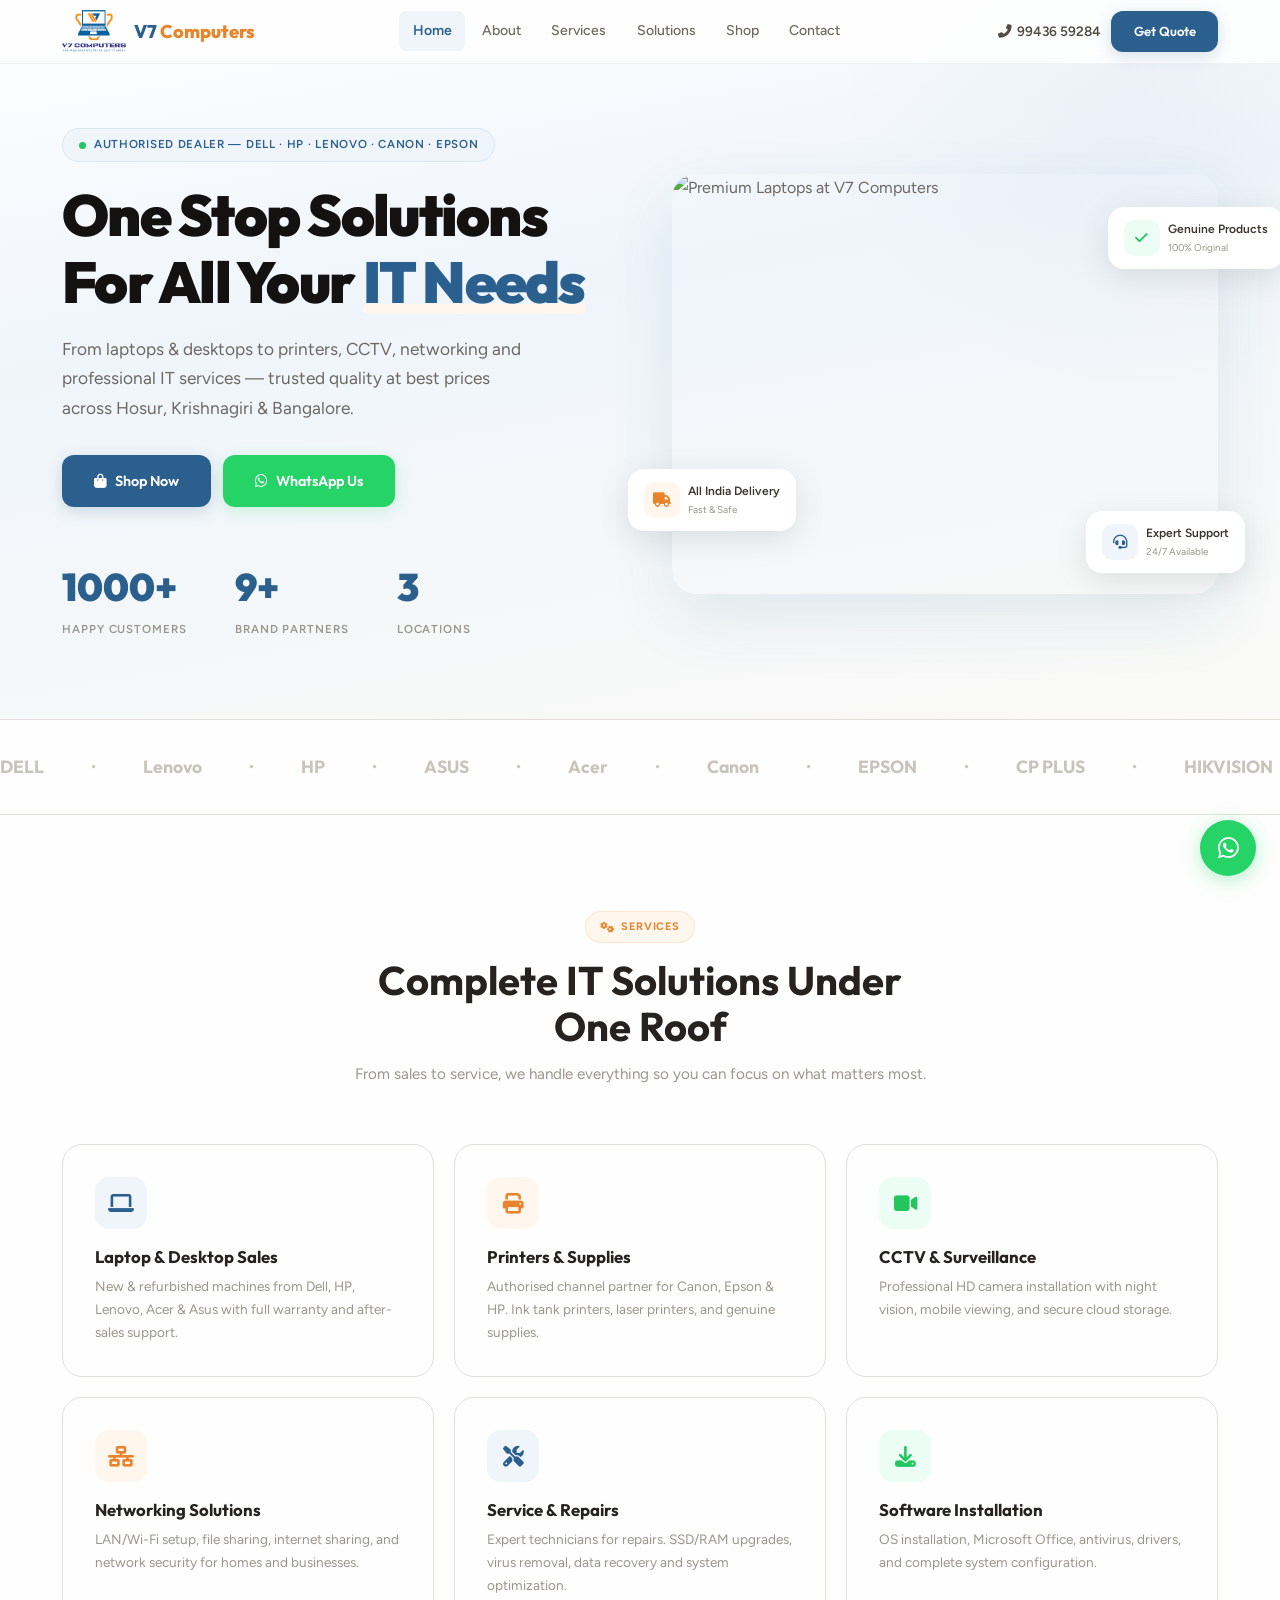
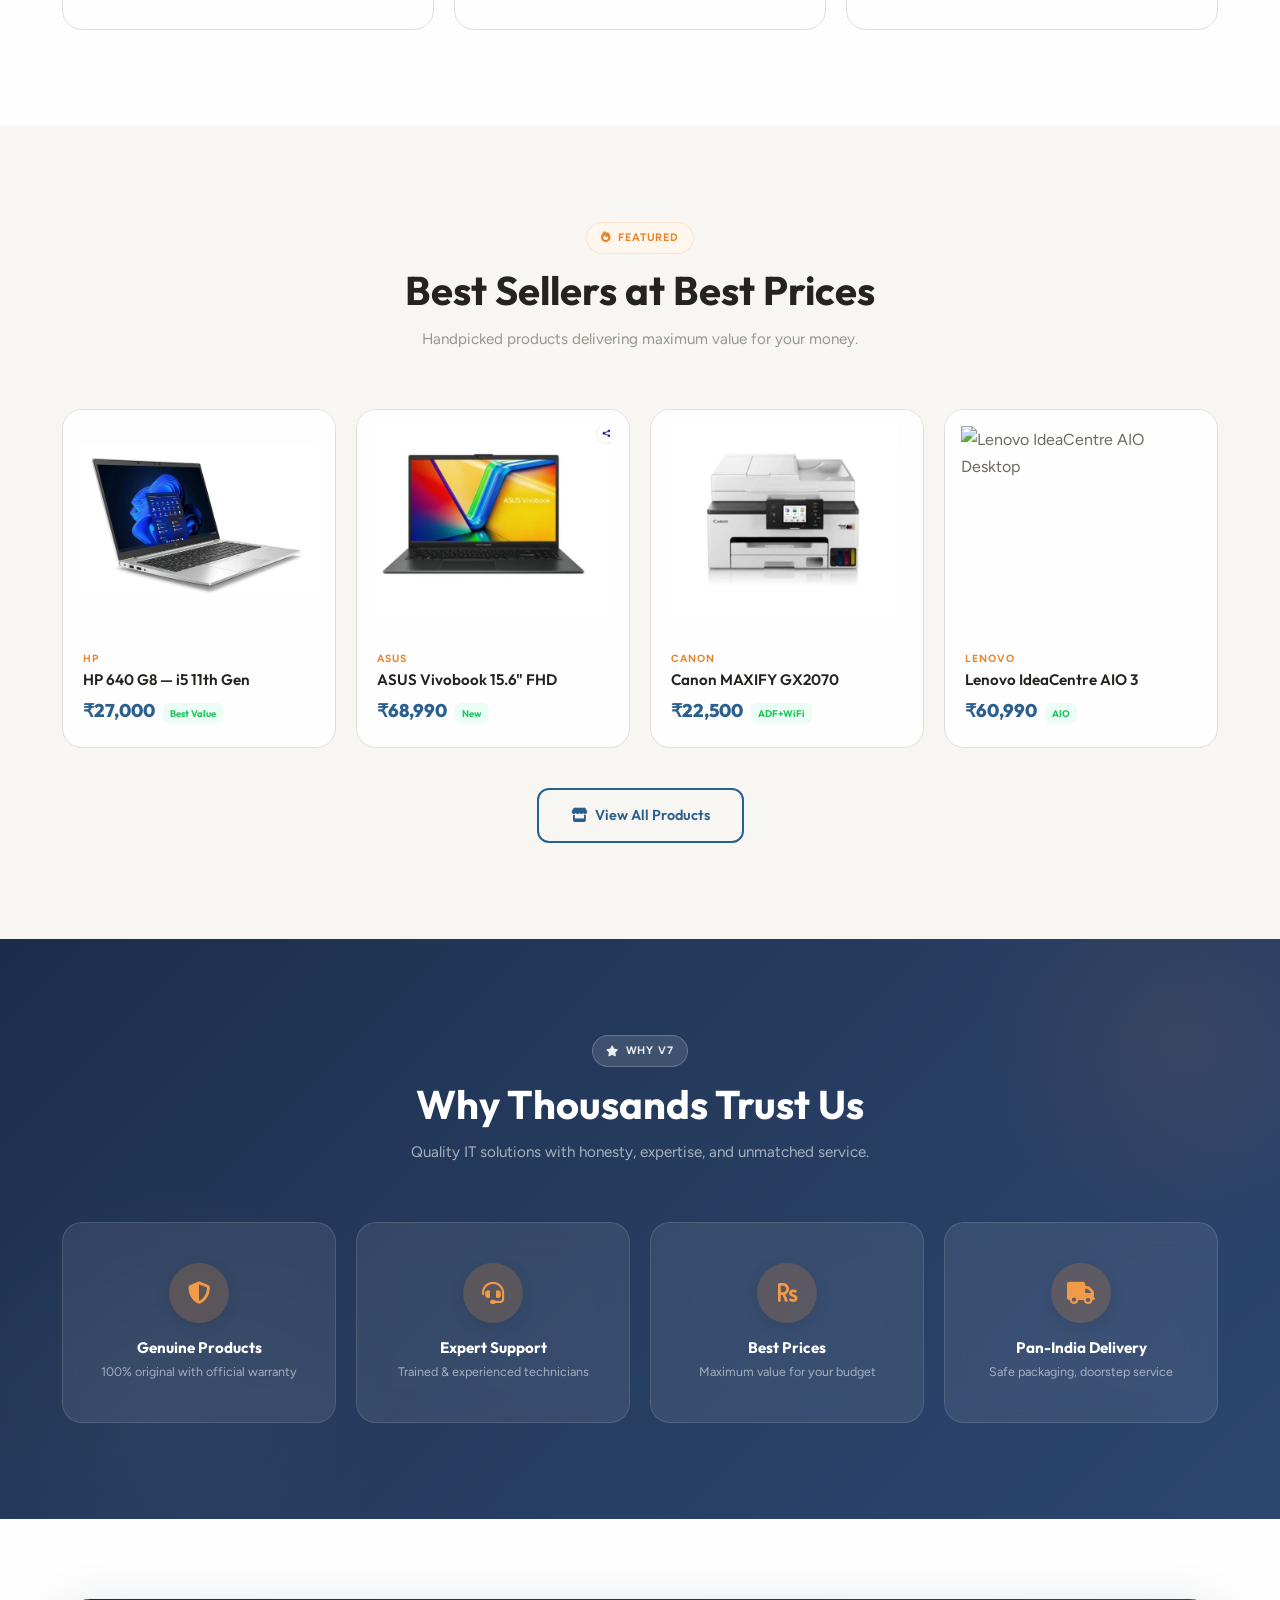
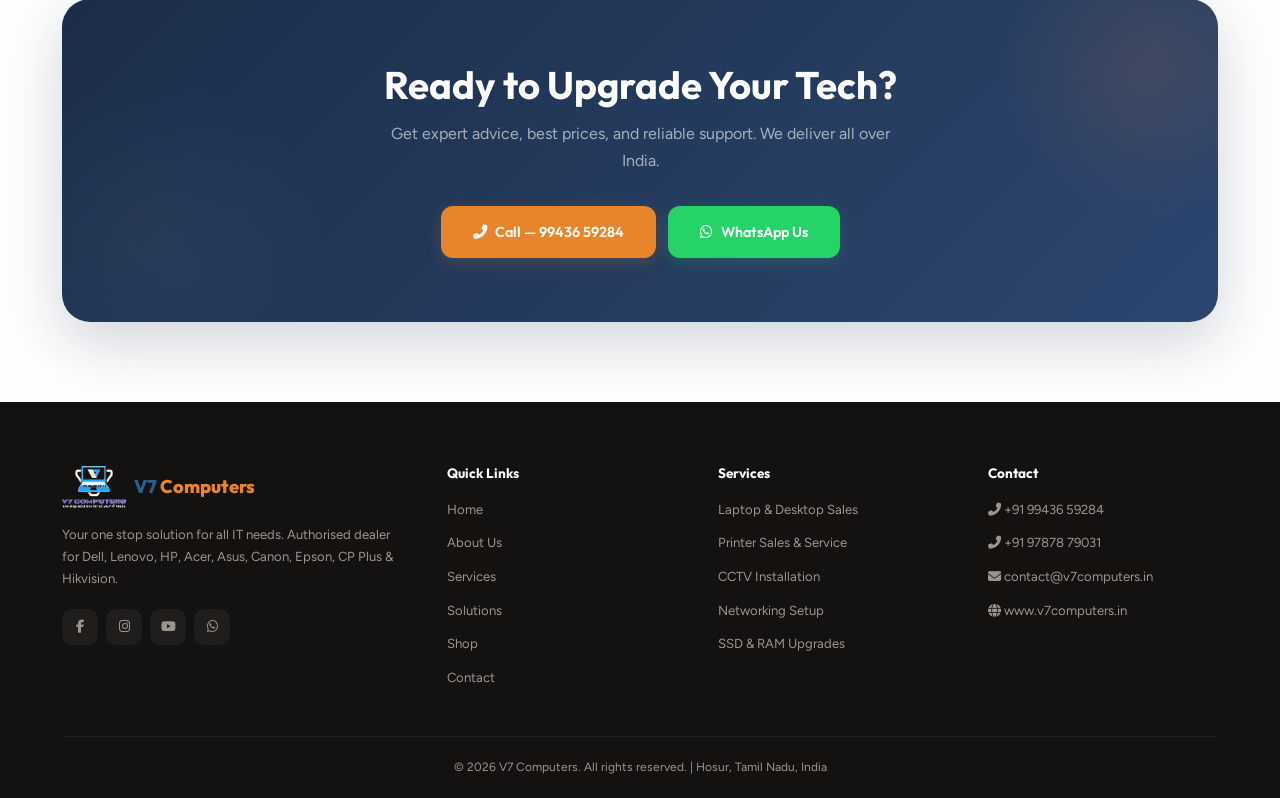
==== commit 119281cf: "Lenovo AIO, deeper premium colors" ====
--- a/index.html
+++ b/index.html
@@ -57,7 +57,7 @@
 <div class="prod-card reveal d1"><div class="prod-img"><img src="images/hp-640-g8.png" alt="HP 640 G8 Laptop"></div><div class="prod-body"><div class="prod-brand">HP</div><h3>HP 640 G8 — i5 11th Gen</h3><div class="prod-price">₹27,000 <span class="prod-tag">Best Value</span></div></div></div>
 <div class="prod-card reveal d2"><div class="prod-img"><img src="images/asus-vivobook.png" alt="ASUS Vivobook"></div><div class="prod-body"><div class="prod-brand">ASUS</div><h3>ASUS Vivobook 15.6" FHD</h3><div class="prod-price">₹68,990 <span class="prod-tag">New</span></div></div></div>
 <div class="prod-card reveal d3"><div class="prod-img"><img src="images/canon-gx2070.png" alt="Canon MAXIFY GX2070 Printer"></div><div class="prod-body"><div class="prod-brand">Canon</div><h3>Canon MAXIFY GX2070</h3><div class="prod-price">₹22,500 <span class="prod-tag">ADF+WiFi</span></div></div></div>
-<div class="prod-card reveal d4"><div class="prod-img"><img src="https://images.unsplash.com/photo-1547082299-de196ea013d6?w=500&q=80" alt="Acer Veriton Desktop"></div><div class="prod-body"><div class="prod-brand">Acer</div><h3>Acer Veriton H610 Desktop</h3><div class="prod-price">Best Price <span class="prod-tag">3yr Warranty</span></div></div></div>
+<div class="prod-card reveal d4"><div class="prod-img"><img src="https://images.unsplash.com/images/lenovo-aio.png" alt="Lenovo IdeaCentre AIO Desktop"></div><div class="prod-body"><div class="prod-brand">Lenovo</div><h3>Lenovo IdeaCentre AIO 3</h3><div class="prod-price">₹60,990 <span class="prod-tag">AIO</span></div></div></div>
 </div>
 <div style="text-align:center;margin-top:2.5rem" class="reveal"><a href="shop.html" class="btn btn-outline"><i class="fas fa-store"></i> View All Products</a></div>
 </div></section>
--- a/css/style.css
+++ b/css/style.css
@@ -114,9 +114,9 @@
 /* === Sections === */
 .section{padding:6rem 0}
 .section-gray{background:var(--warm-50)}
-.section-accent{background:linear-gradient(135deg,#2B5F8E 0%,#3A7AB8 40%,#4B8CC8 100%);position:relative;overflow:hidden}
-.section-accent::before{content:'';position:absolute;top:-100px;right:-100px;width:400px;height:400px;background:radial-gradient(circle,rgba(232,133,44,.1),transparent 70%);border-radius:50%}
-.section-accent::after{content:'';position:absolute;bottom:-150px;left:-100px;width:500px;height:500px;background:radial-gradient(circle,rgba(255,255,255,.05),transparent 70%);border-radius:50%}
+.section-accent{background:linear-gradient(135deg,#1B2D4A 0%,#243A5C 40%,#2D4670 100%);position:relative;overflow:hidden}
+.section-accent::before{content:'';position:absolute;top:-100px;right:-100px;width:400px;height:400px;background:radial-gradient(circle,rgba(232,133,44,.08),transparent 70%);border-radius:50%}
+.section-accent::after{content:'';position:absolute;bottom:-150px;left:-100px;width:500px;height:500px;background:radial-gradient(circle,rgba(255,255,255,.03),transparent 70%);border-radius:50%}
 .s-header{text-align:center;max-width:600px;margin:0 auto 3.5rem}
 .s-tag{display:inline-flex;align-items:center;gap:.4rem;padding:.35rem .85rem;background:var(--accent-50);border:1px solid rgba(232,133,44,.15);border-radius:50px;font-size:.68rem;font-weight:700;color:var(--accent);text-transform:uppercase;letter-spacing:.08em;margin-bottom:.85rem}
 .section-accent .s-tag{background:rgba(255,255,255,.12);border-color:rgba(255,255,255,.2);color:rgba(255,255,255,.9)}
@@ -166,9 +166,9 @@
 
 /* === Why Us === */
 .why-grid{display:grid;grid-template-columns:repeat(4,1fr);gap:1.25rem;position:relative;z-index:1}
-.why-card{text-align:center;padding:2.5rem 1.25rem;background:rgba(255,255,255,.1);border-radius:20px;border:1px solid rgba(255,255,255,.15);backdrop-filter:blur(16px);-webkit-backdrop-filter:blur(16px);transition:all .4s var(--ease)}
-.why-card:hover{background:rgba(255,255,255,.2);transform:translateY(-6px) scale(1.02);box-shadow:0 16px 40px rgba(0,0,0,.12)}
-.why-icon{width:60px;height:60px;margin:0 auto 1rem;border-radius:50%;display:flex;align-items:center;justify-content:center;font-size:1.4rem;background:rgba(255,255,255,.18);color:#fff;box-shadow:0 4px 16px rgba(0,0,0,.08)}
+.why-card{text-align:center;padding:2.5rem 1.25rem;background:rgba(255,255,255,.08);border-radius:20px;border:1px solid rgba(255,255,255,.12);backdrop-filter:blur(16px);-webkit-backdrop-filter:blur(16px);transition:all .4s var(--ease)}
+.why-card:hover{background:rgba(255,255,255,.14);transform:translateY(-6px) scale(1.02);box-shadow:0 16px 40px rgba(0,0,0,.2)}
+.why-icon{width:60px;height:60px;margin:0 auto 1rem;border-radius:50%;display:flex;align-items:center;justify-content:center;font-size:1.4rem;background:rgba(232,133,44,.2);color:var(--accent-l);box-shadow:0 4px 16px rgba(0,0,0,.1)}
 .why-card h4{font-size:.95rem;color:#fff;margin-bottom:.3rem;font-weight:700}
 .why-card p{font-size:.78rem;color:rgba(255,255,255,.55)}
 
@@ -203,7 +203,7 @@
 
 /* === CTA === */
 .cta{padding:5rem 0}
-.cta-box{background:linear-gradient(135deg,#2B5F8E 0%,#3A7AB8 50%,#4B8CC8 100%);border-radius:28px;padding:4rem 2rem;text-align:center;position:relative;overflow:hidden;box-shadow:0 20px 60px rgba(43,95,142,.15)}
+.cta-box{background:linear-gradient(135deg,#1B2D4A 0%,#243A5C 50%,#2D4670 100%);border-radius:28px;padding:4rem 2rem;text-align:center;position:relative;overflow:hidden;box-shadow:0 20px 60px rgba(27,45,74,.2)}
 .cta-box::before{content:'';position:absolute;top:-80px;right:-80px;width:300px;height:300px;background:radial-gradient(circle,rgba(232,133,44,.12),transparent 70%);border-radius:50%}
 .cta-box::after{content:'';position:absolute;bottom:-100px;left:-80px;width:350px;height:350px;background:radial-gradient(circle,rgba(255,255,255,.04),transparent 70%);border-radius:50%}
 .cta-box h2{font-size:2.4rem;color:#fff;margin-bottom:.75rem;position:relative;z-index:1}
@@ -257,7 +257,7 @@
 .shop-cat-body p{font-size:.78rem;color:var(--g400);margin-bottom:.6rem}
 .shop-lnk{display:inline-flex;align-items:center;gap:.3rem;font-weight:700;font-size:.82rem;color:var(--primary);transition:gap .3s ease}
 .shop-cat:hover .shop-lnk{gap:.6rem}
-.shop-banner{background:linear-gradient(135deg,#2B5F8E,#3A7AB8,#4B8CC8);border-radius:28px;padding:3.5rem 2rem;text-align:center;margin-top:2.5rem}
+.shop-banner{background:linear-gradient(135deg,#1B2D4A,#243A5C,#2D4670);border-radius:28px;padding:3.5rem 2rem;text-align:center;margin-top:2.5rem}
 .shop-banner h2{font-size:1.8rem;color:#fff;margin-bottom:.6rem}
 .shop-banner p{color:rgba(255,255,255,.6);max-width:480px;margin:0 auto 1.5rem}
 
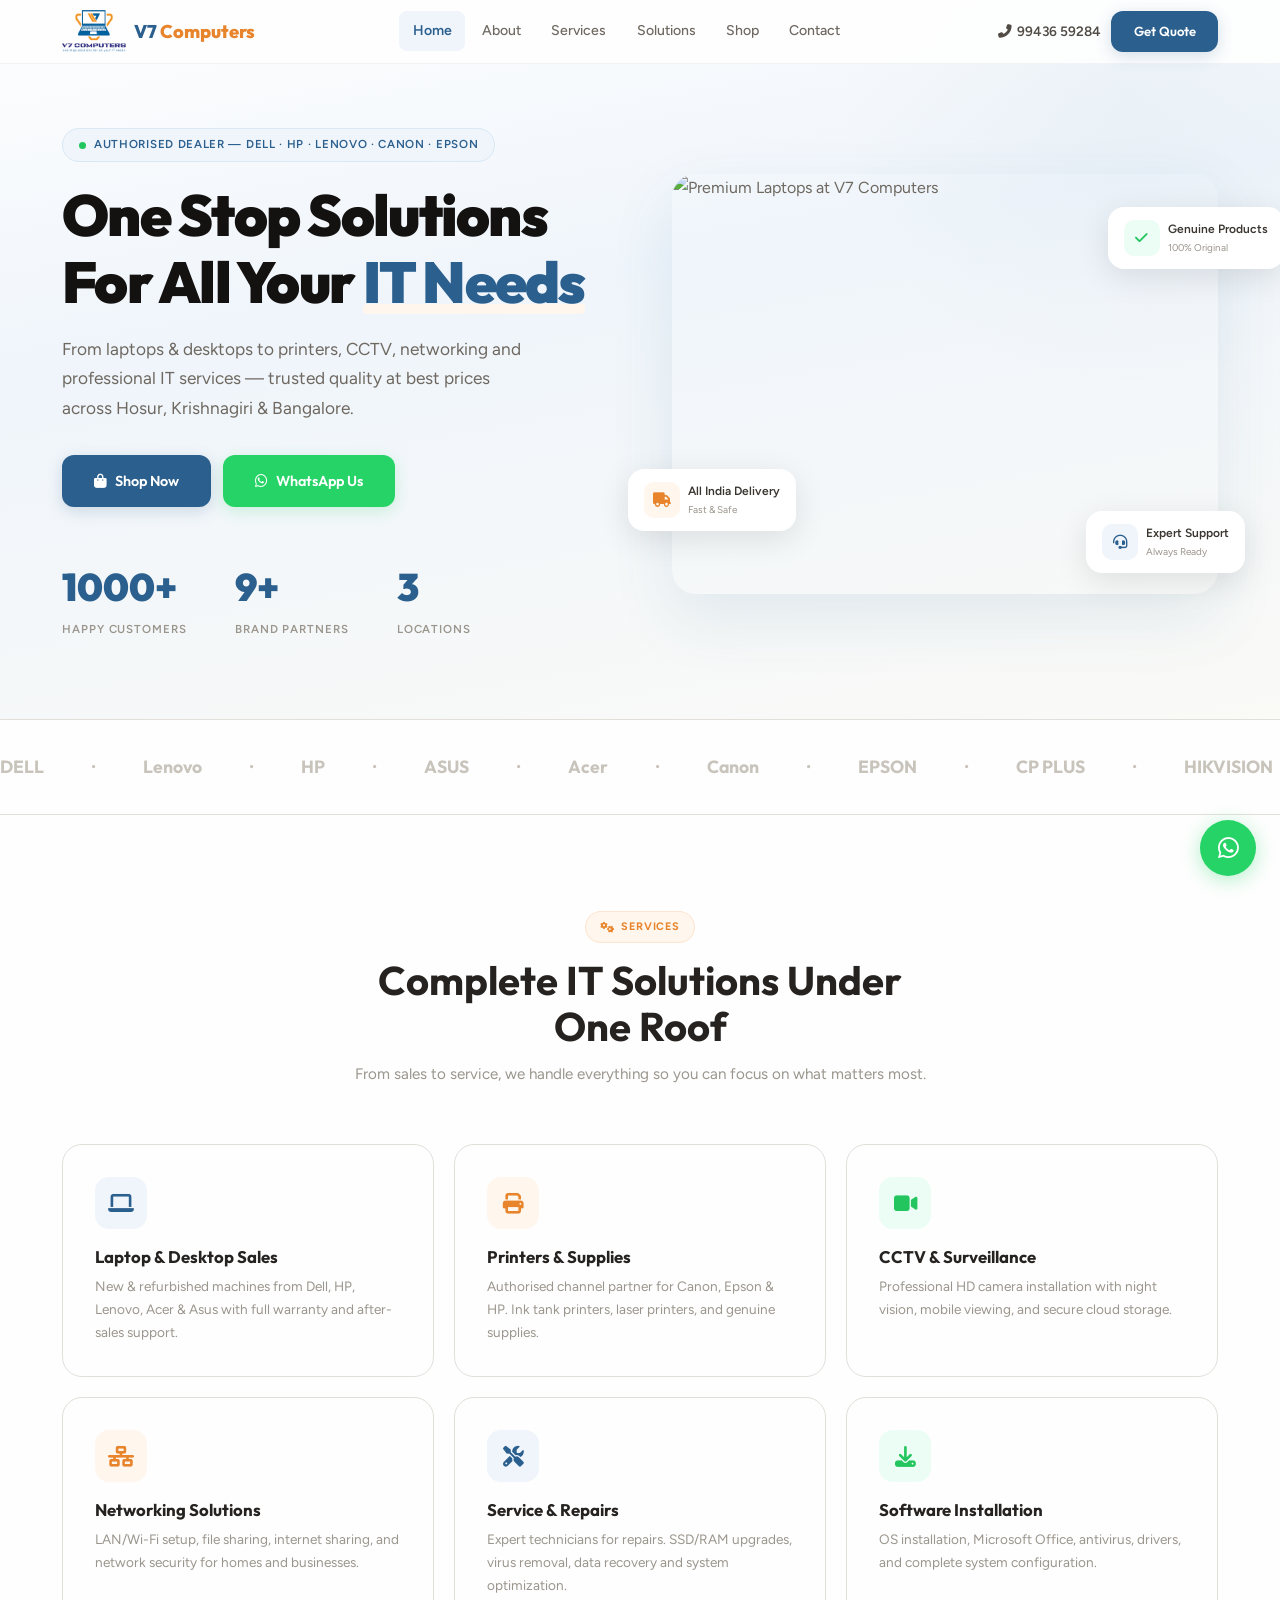
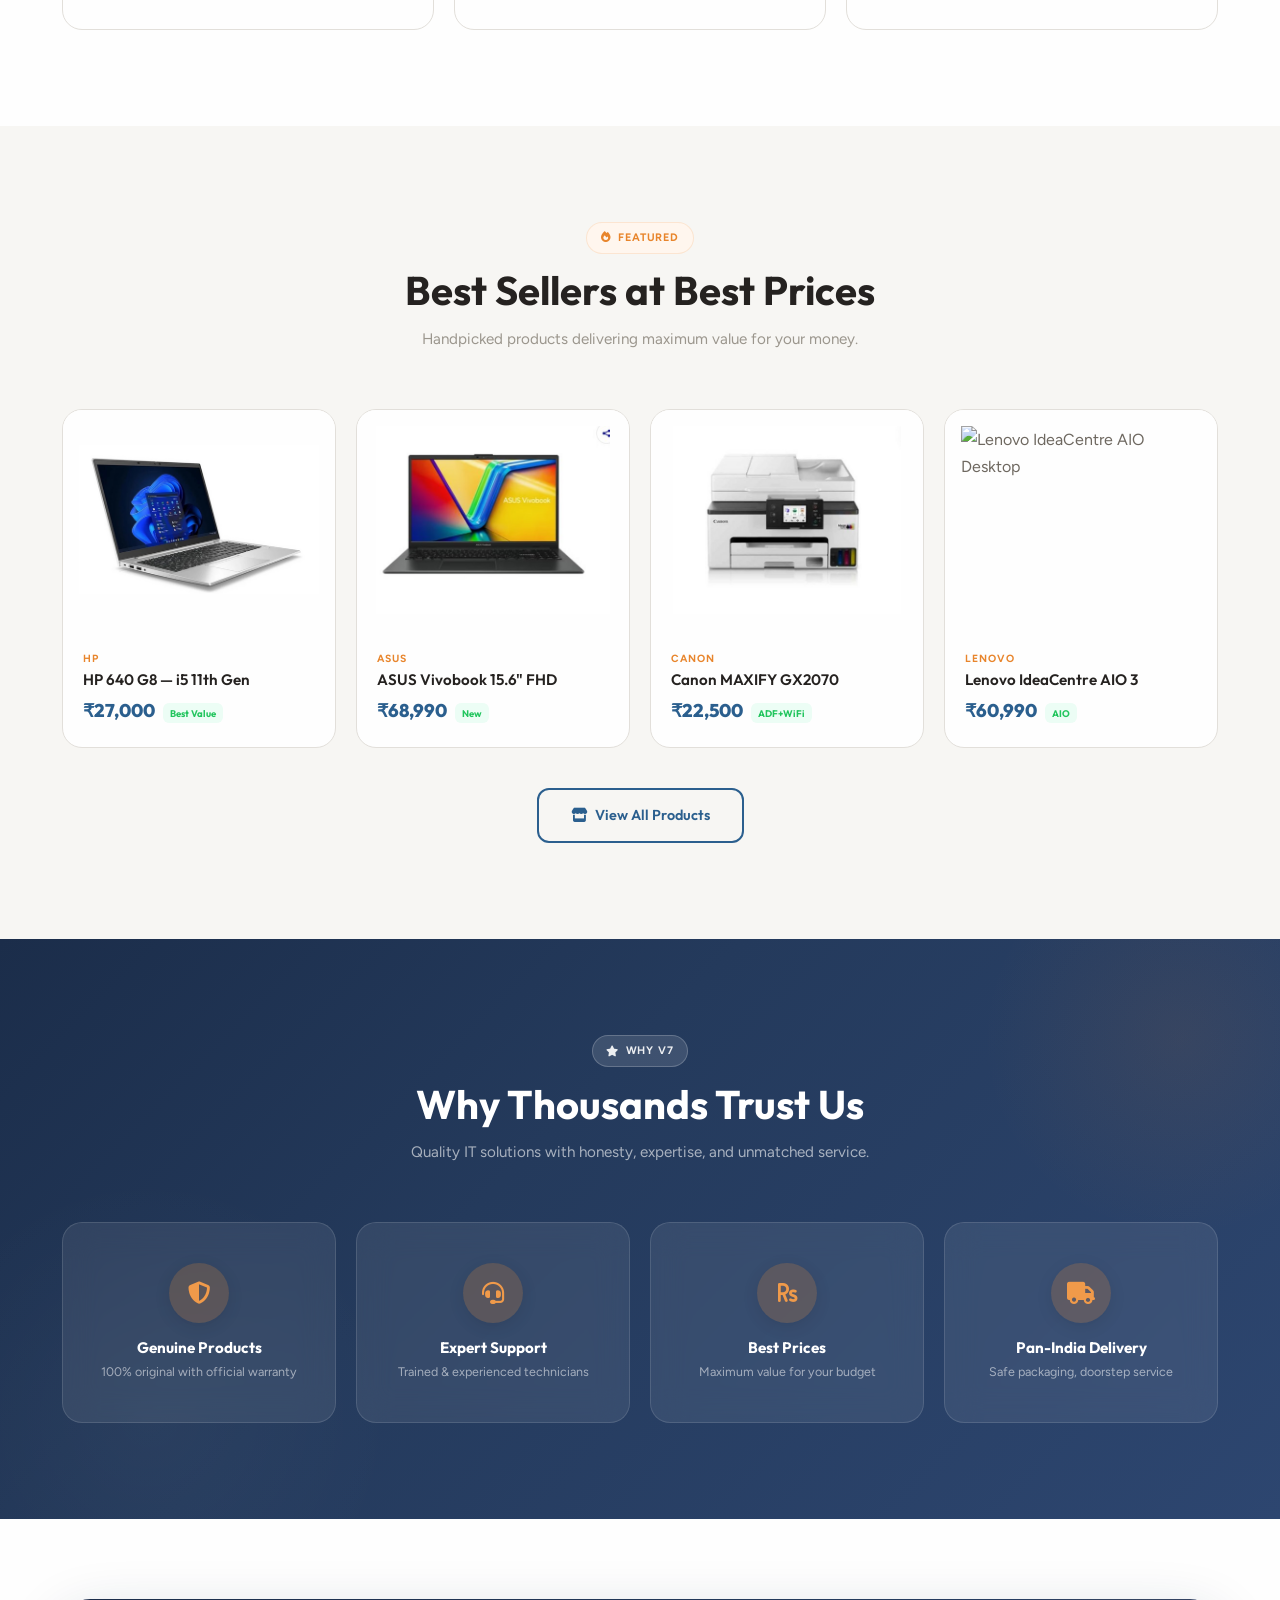
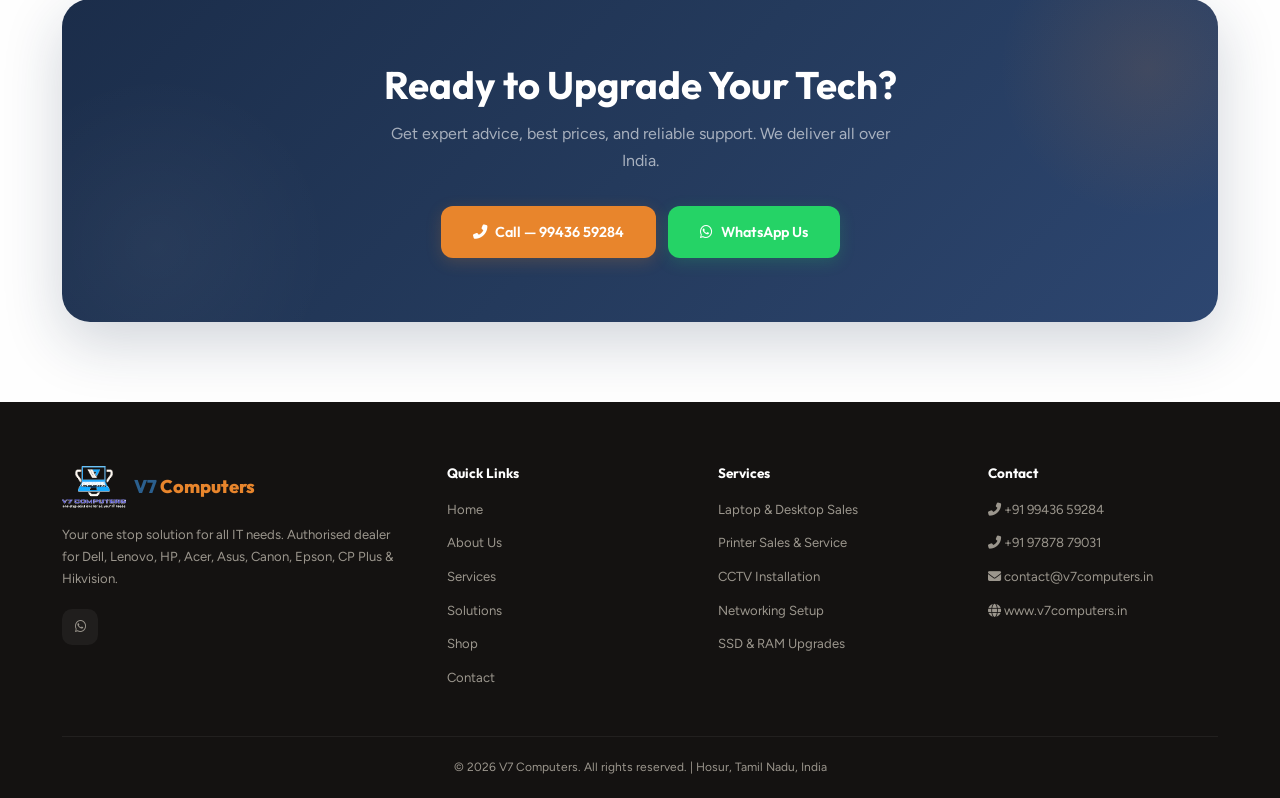
==== commit e4a0531c: "Pre-live: SEO, OG tags, favicon, compressed images, fixes" ====
--- a/index.html
+++ b/index.html
@@ -1,4 +1,28 @@
-<!DOCTYPE html><html lang="en"><head><meta charset="UTF-8"><meta name="viewport" content="width=device-width,initial-scale=1.0"><meta name="description" content="V7 Computers — One stop solutions for all your IT needs. Laptops, Desktops, Printers, CCTV, Networking in Hosur, Krishnagiri & Bangalore."><title>V7 Computers — One Stop IT Solutions | Hosur</title><link rel="icon" href="images/logo.png"><link rel="stylesheet" href="css/style.css"><link rel="stylesheet" href="https://cdnjs.cloudflare.com/ajax/libs/font-awesome/6.5.1/css/all.min.css"></head><body>
+<!DOCTYPE html><html lang="en"><head><meta charset="UTF-8"><meta name="viewport" content="width=device-width,initial-scale=1.0"><meta name="description" content="V7 Computers — One stop solutions for all your IT needs. Laptops, Desktops, Printers, CCTV, Networking in Hosur, Krishnagiri & Bangalore."><title>V7 Computers — One Stop IT Solutions | Hosur, Krishnagiri & Bangalore</title><meta property="og:title" content="V7 Computers — One Stop IT Solutions | Hosur">
+<meta property="og:description" content="V7 Computers — One stop solutions for all your IT needs. Authorised dealer for Dell, HP, Lenovo, Canon, Epson in Hosur, Krishnagiri & Bangalore. Laptops, Desktops, Printers, CCTV, Networking.">
+<meta property="og:image" content="https://v7computers.in/images/logo.png">
+<meta property="og:url" content="https://v7computers.in/index.html">
+<meta property="og:type" content="website">
+<meta property="og:site_name" content="V7 Computers">
+<meta name="twitter:card" content="summary_large_image">
+<link rel="icon" type="image/x-icon" href="images/favicon.ico">
+<link rel="apple-touch-icon" href="images/apple-touch-icon.png"><link rel="stylesheet" href="css/style.css"><link rel="stylesheet" href="https://cdnjs.cloudflare.com/ajax/libs/font-awesome/6.5.1/css/all.min.css"><meta property="og:title" content="V7 Computers — One Stop IT Solutions | Hosur, Krishnagiri & Bangalore">
+<meta property="og:description" content="V7 Computers — Authorised dealer for Dell, HP, Lenovo, Canon, Epson. Laptops, desktops, printers, CCTV, networking sales & service in Hosur, Krishnagiri & Bangalore. Best prices, genuine products.">
+<meta property="og:image" content="https://v7computers.in/images/logo.png">
+<meta property="og:url" content="https://v7computers.in/index.html">
+<meta property="og:type" content="website">
+<meta property="og:site_name" content="V7 Computers">
+<meta name="twitter:card" content="summary_large_image">
+<meta property="og:title" content="V7 Computers — One Stop IT Solutions | Hosur">
+<meta property="og:description" content="V7 Computers — One stop solutions for all your IT needs. Authorised dealer for Dell, HP, Lenovo, Canon, Epson in Hosur, Krishnagiri & Bangalore. Laptops, Desktops, Printers, CCTV, Networking.">
+<meta property="og:image" content="https://v7computers.in/images/logo.png">
+<meta property="og:url" content="https://v7computers.in/index.html">
+<meta property="og:type" content="website">
+<meta property="og:site_name" content="V7 Computers">
+<meta name="twitter:card" content="summary_large_image">
+<link rel="icon" type="image/png" sizes="32x32" href="images/favicon.png">
+<link rel="apple-touch-icon" href="images/apple-touch-icon.png">
+</head><body>
 
 <header class="header"><div class="container"><nav class="nav">
 <a href="index.html" class="logo"><img src="images/logo.png" alt="V7 Computers"><div class="logo-txt">V7 <span>Computers</span></div></a>
@@ -24,10 +48,10 @@
 </div>
 </div>
 <div class="hero-visual">
-<div class="hero-img"><img src="https://images.unsplash.com/photo-1517694712202-14dd9538aa97?w=700&q=80" alt="Premium Laptops at V7 Computers"></div>
+<div class="hero-img"><img src="https://images.unsplash.com/photo-1531297484001-80022131f5a1?w=700&q=80" alt="Premium Laptops at V7 Computers"></div>
 <div class="float-el float-1"><div class="f-icon"><i class="fas fa-check"></i></div><div><div class="f-text">Genuine Products</div><div class="f-sub">100% Original</div></div></div>
 <div class="float-el float-2"><div class="f-icon"><i class="fas fa-truck"></i></div><div><div class="f-text">All India Delivery</div><div class="f-sub">Fast & Safe</div></div></div>
-<div class="float-el float-3"><div class="f-icon"><i class="fas fa-headset"></i></div><div><div class="f-text">Expert Support</div><div class="f-sub">24/7 Available</div></div></div>
+<div class="float-el float-3"><div class="f-icon"><i class="fas fa-headset"></i></div><div><div class="f-text">Expert Support</div><div class="f-sub">Always Ready</div></div></div>
 </div>
 </div></div></section>
 
@@ -82,7 +106,7 @@
 
 <!-- FOOTER -->
 <footer class="footer"><div class="container"><div class="footer-grid">
-<div class="footer-brand"><a href="index.html" class="logo"><img src="images/logo-light.png" alt="V7 Computers"><div class="logo-txt">V7 <span>Computers</span></div></a><p>Your one stop solution for all IT needs. Authorised dealer for Dell, Lenovo, HP, Acer, Asus, Canon, Epson, CP Plus & Hikvision.</p><div class="f-social"><a href="#"><i class="fab fa-facebook-f"></i></a><a href="#"><i class="fab fa-instagram"></i></a><a href="#"><i class="fab fa-youtube"></i></a><a href="https://wa.me/919943659284" target="_blank"><i class="fab fa-whatsapp"></i></a></div></div>
+<div class="footer-brand"><a href="index.html" class="logo"><img src="images/logo-light.png" alt="V7 Computers"><div class="logo-txt">V7 <span>Computers</span></div></a><p>Your one stop solution for all IT needs. Authorised dealer for Dell, Lenovo, HP, Acer, Asus, Canon, Epson, CP Plus & Hikvision.</p><div class="f-social"><a href="https://wa.me/919943659284" target="_blank"><i class="fab fa-whatsapp"></i></a></div></div>
 <div class="f-col"><h4>Quick Links</h4><ul><li><a href="index.html">Home</a></li><li><a href="about.html">About Us</a></li><li><a href="services.html">Services</a></li><li><a href="solutions.html">Solutions</a></li><li><a href="shop.html">Shop</a></li><li><a href="contact.html">Contact</a></li></ul></div>
 <div class="f-col"><h4>Services</h4><ul><li><a href="services.html">Laptop & Desktop Sales</a></li><li><a href="services.html">Printer Sales & Service</a></li><li><a href="services.html">CCTV Installation</a></li><li><a href="services.html">Networking Setup</a></li><li><a href="services.html">SSD & RAM Upgrades</a></li></ul></div>
 <div class="f-col"><h4>Contact</h4><ul><li><a href="tel:+919943659284"><i class="fas fa-phone-alt"></i> +91 99436 59284</a></li><li><a href="tel:+919787879031"><i class="fas fa-phone-alt"></i> +91 97878 79031</a></li><li><a href="mailto:contact@v7computers.in"><i class="fas fa-envelope"></i> contact@v7computers.in</a></li><li><a href="https://www.v7computers.in" target="_blank"><i class="fas fa-globe"></i> www.v7computers.in</a></li></ul></div>
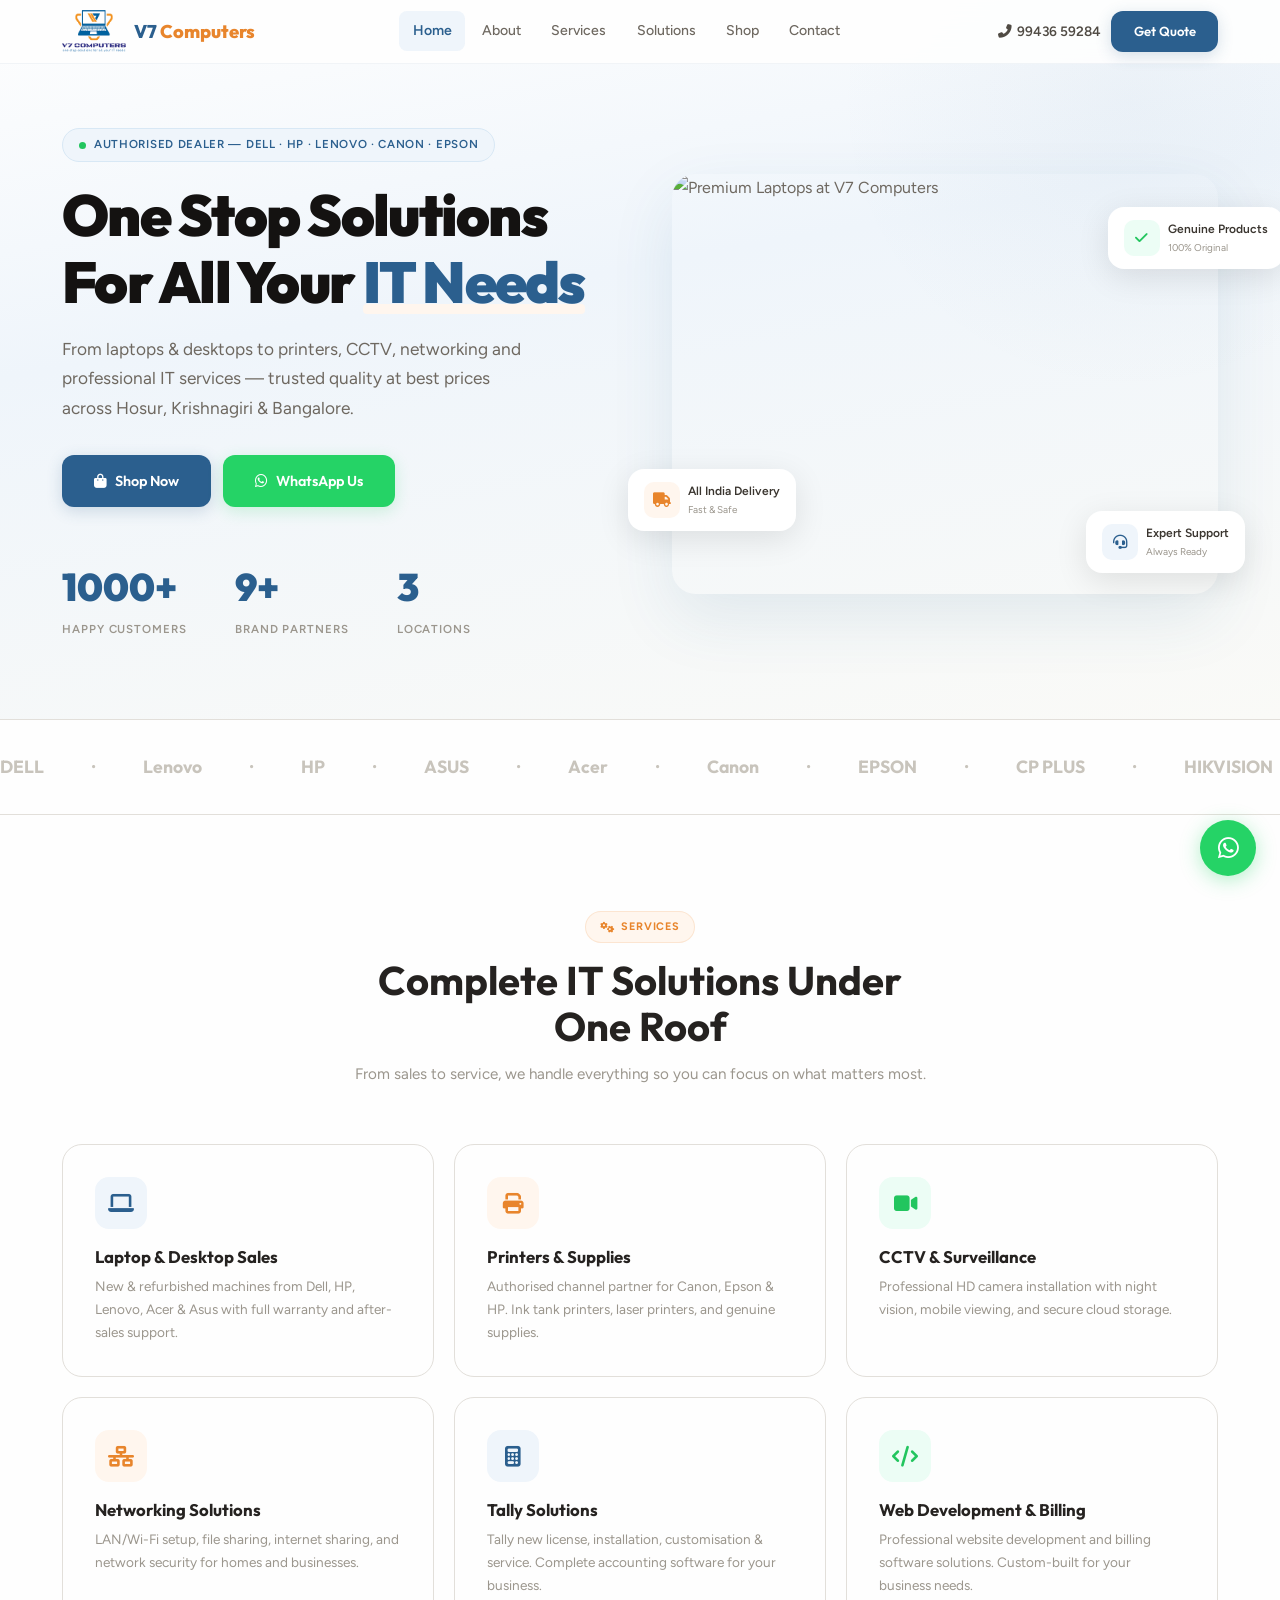
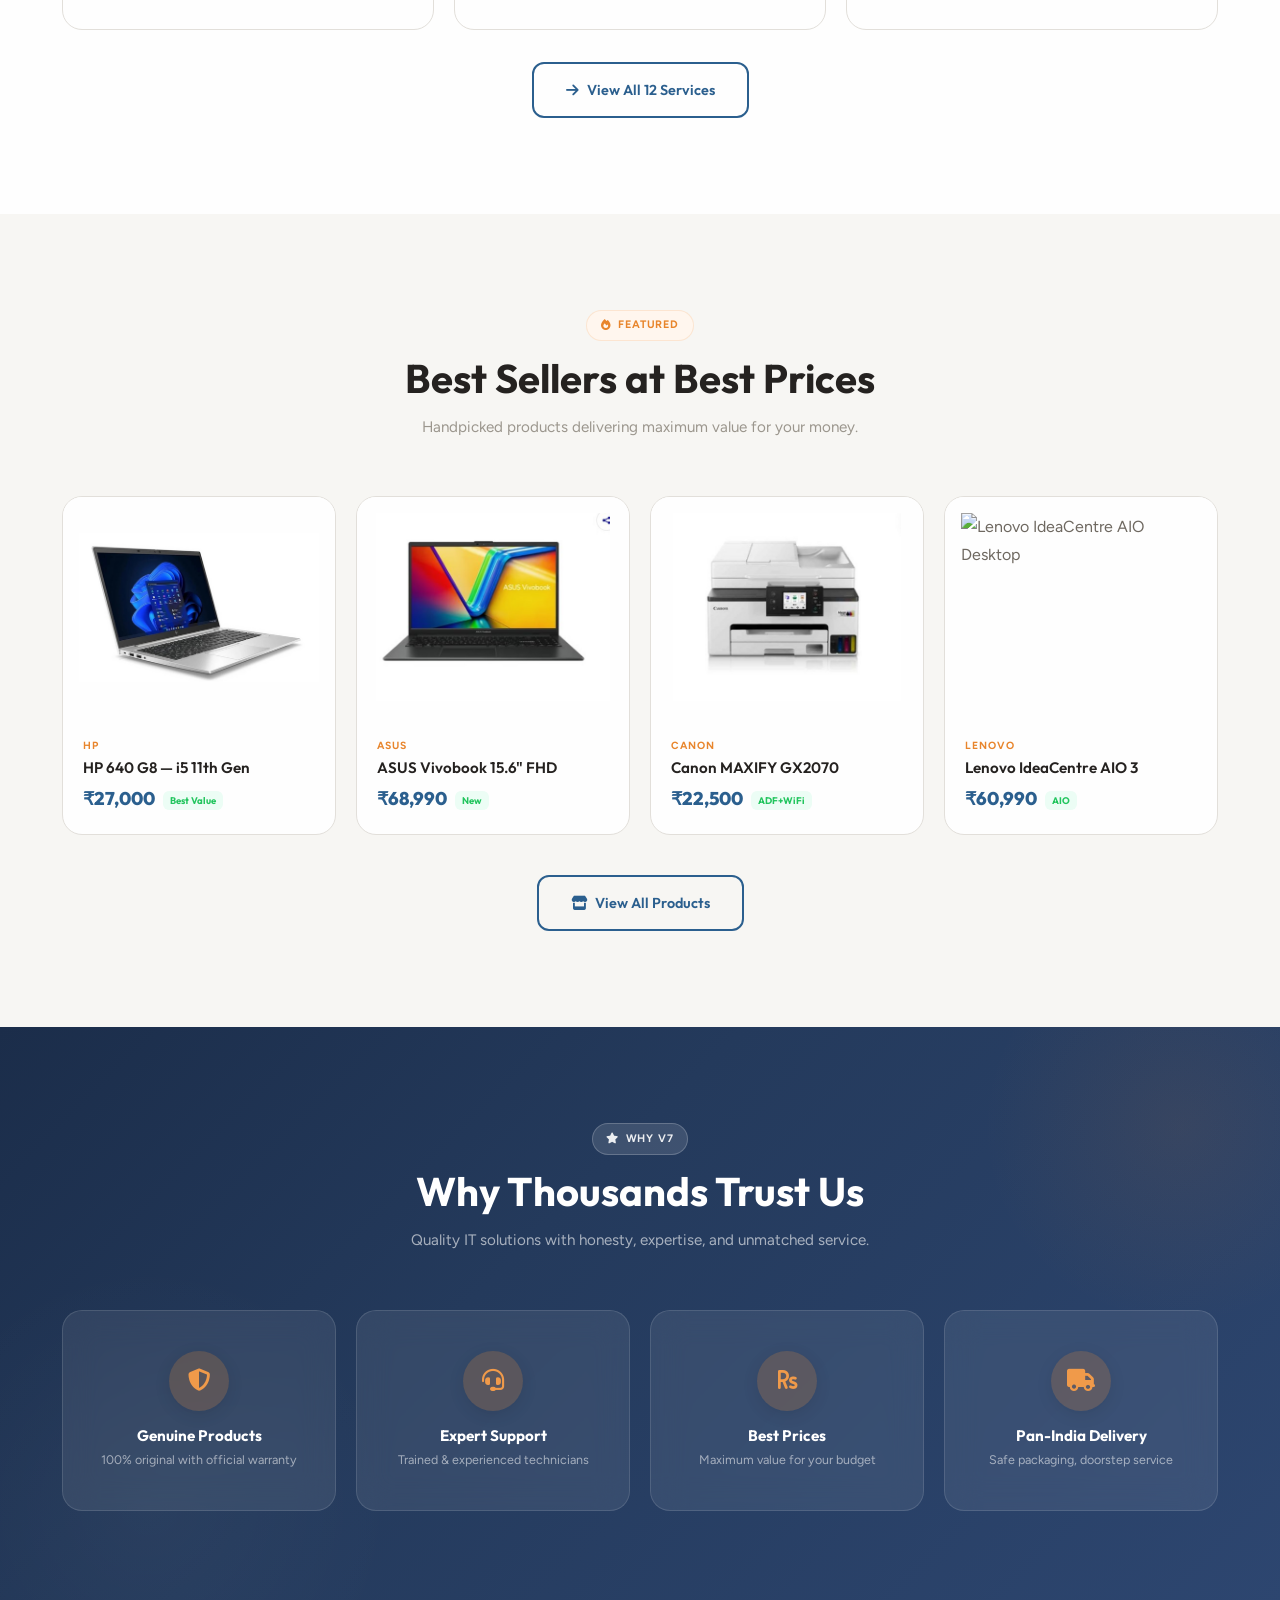
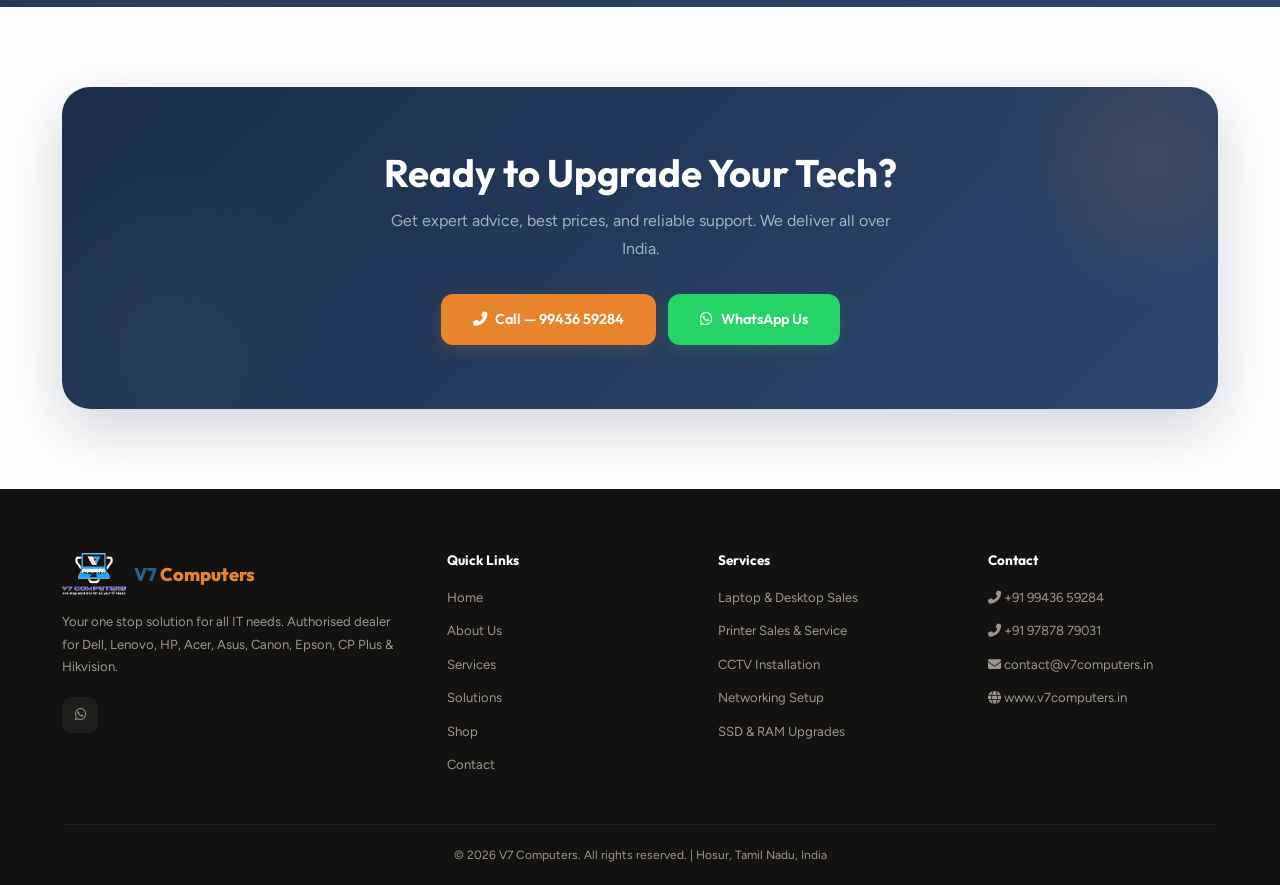
==== commit f315dbac: "Add Tally, Web Dev, AMC, Custom IT services" ====
--- a/index.html
+++ b/index.html
@@ -69,9 +69,10 @@
 <div class="svc-card reveal d2"><div class="svc-icon or"><i class="fas fa-print"></i></div><h3>Printers & Supplies</h3><p>Authorised channel partner for Canon, Epson & HP. Ink tank printers, laser printers, and genuine supplies.</p></div>
 <div class="svc-card reveal d3"><div class="svc-icon gr"><i class="fas fa-video"></i></div><h3>CCTV & Surveillance</h3><p>Professional HD camera installation with night vision, mobile viewing, and secure cloud storage.</p></div>
 <div class="svc-card reveal d1"><div class="svc-icon or"><i class="fas fa-network-wired"></i></div><h3>Networking Solutions</h3><p>LAN/Wi-Fi setup, file sharing, internet sharing, and network security for homes and businesses.</p></div>
-<div class="svc-card reveal d2"><div class="svc-icon bl"><i class="fas fa-tools"></i></div><h3>Service & Repairs</h3><p>Expert technicians for repairs. SSD/RAM upgrades, virus removal, data recovery and system optimization.</p></div>
-<div class="svc-card reveal d3"><div class="svc-icon gr"><i class="fas fa-download"></i></div><h3>Software Installation</h3><p>OS installation, Microsoft Office, antivirus, drivers, and complete system configuration.</p></div>
+<div class="svc-card reveal d2"><div class="svc-icon bl"><i class="fas fa-calculator"></i></div><h3>Tally Solutions</h3><p>Tally new license, installation, customisation & service. Complete accounting software for your business.</p></div>
+<div class="svc-card reveal d3"><div class="svc-icon gr"><i class="fas fa-code"></i></div><h3>Web Development & Billing</h3><p>Professional website development and billing software solutions. Custom-built for your business needs.</p></div>
 </div>
+<div style="text-align:center;margin-top:2rem" class="reveal"><a href="services.html" class="btn btn-outline"><i class="fas fa-arrow-right"></i> View All 12 Services</a></div>
 </div></section>
 
 <!-- PRODUCTS -->
